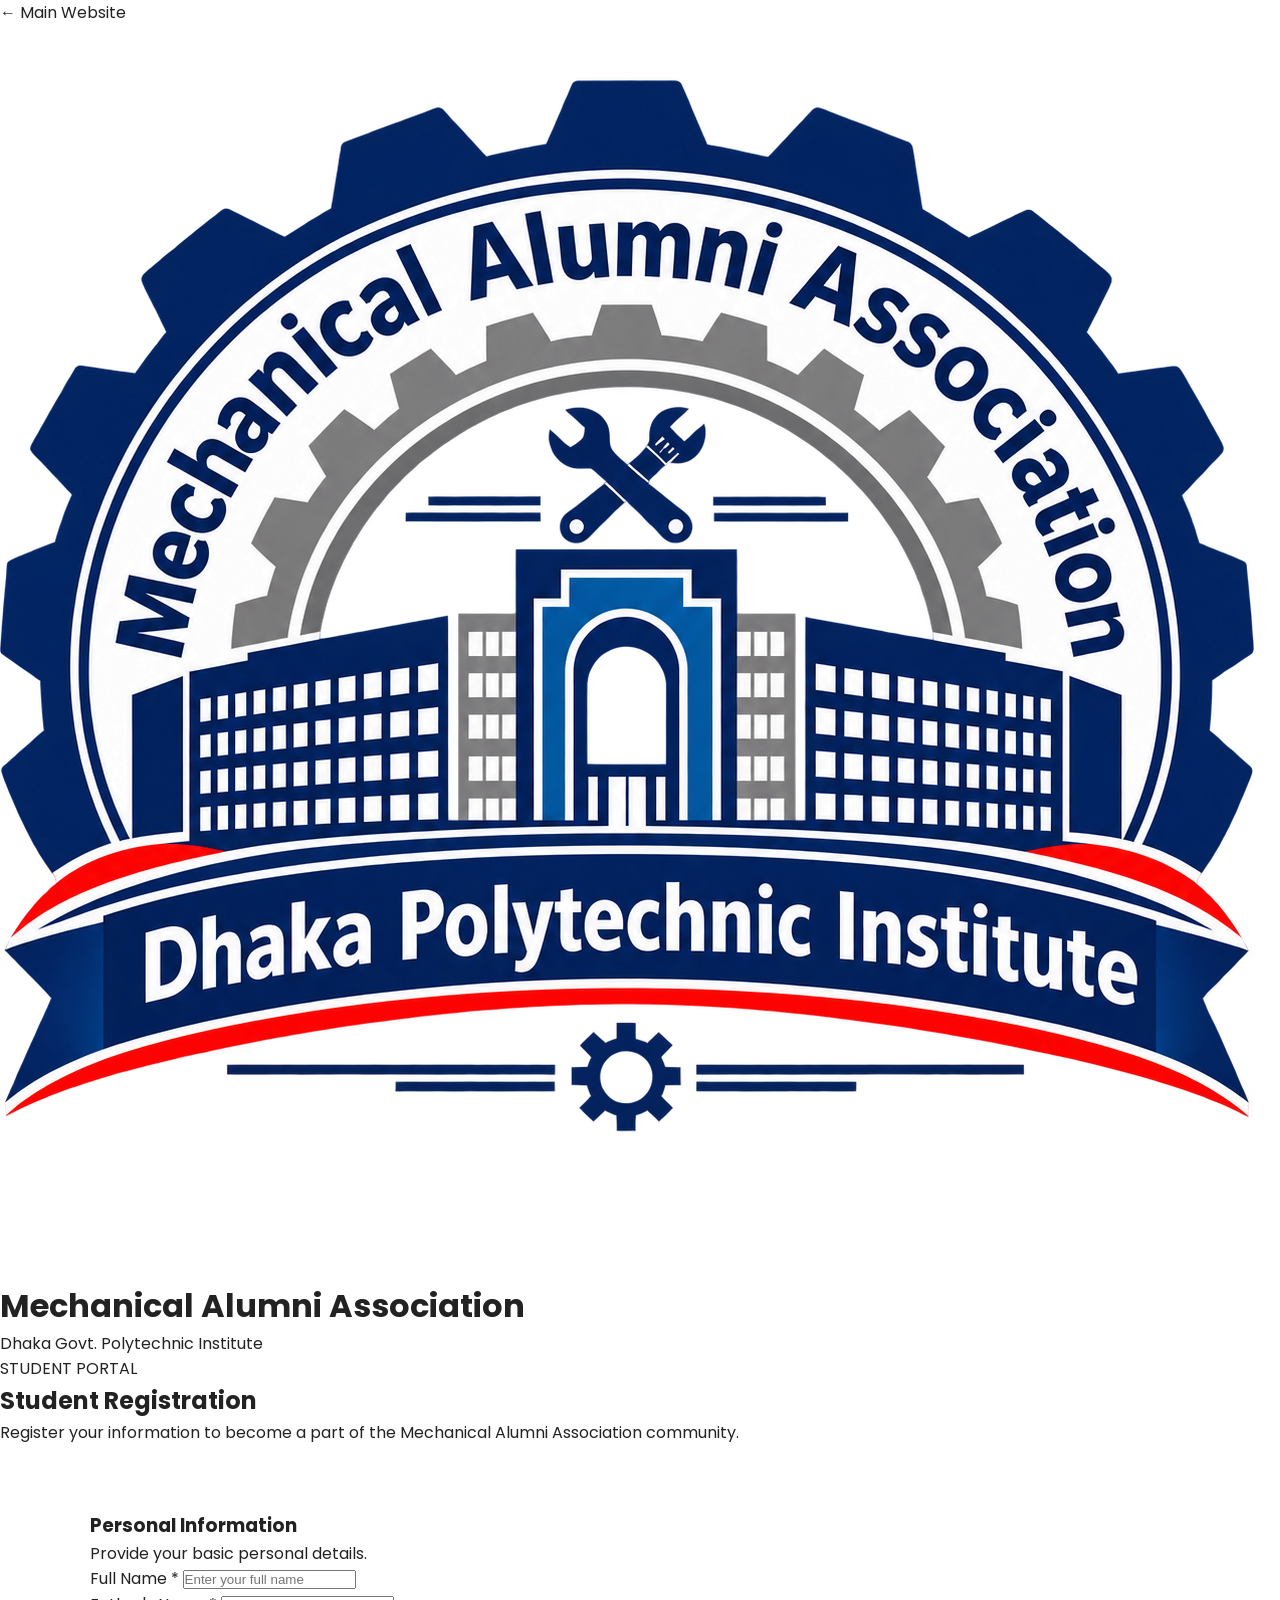
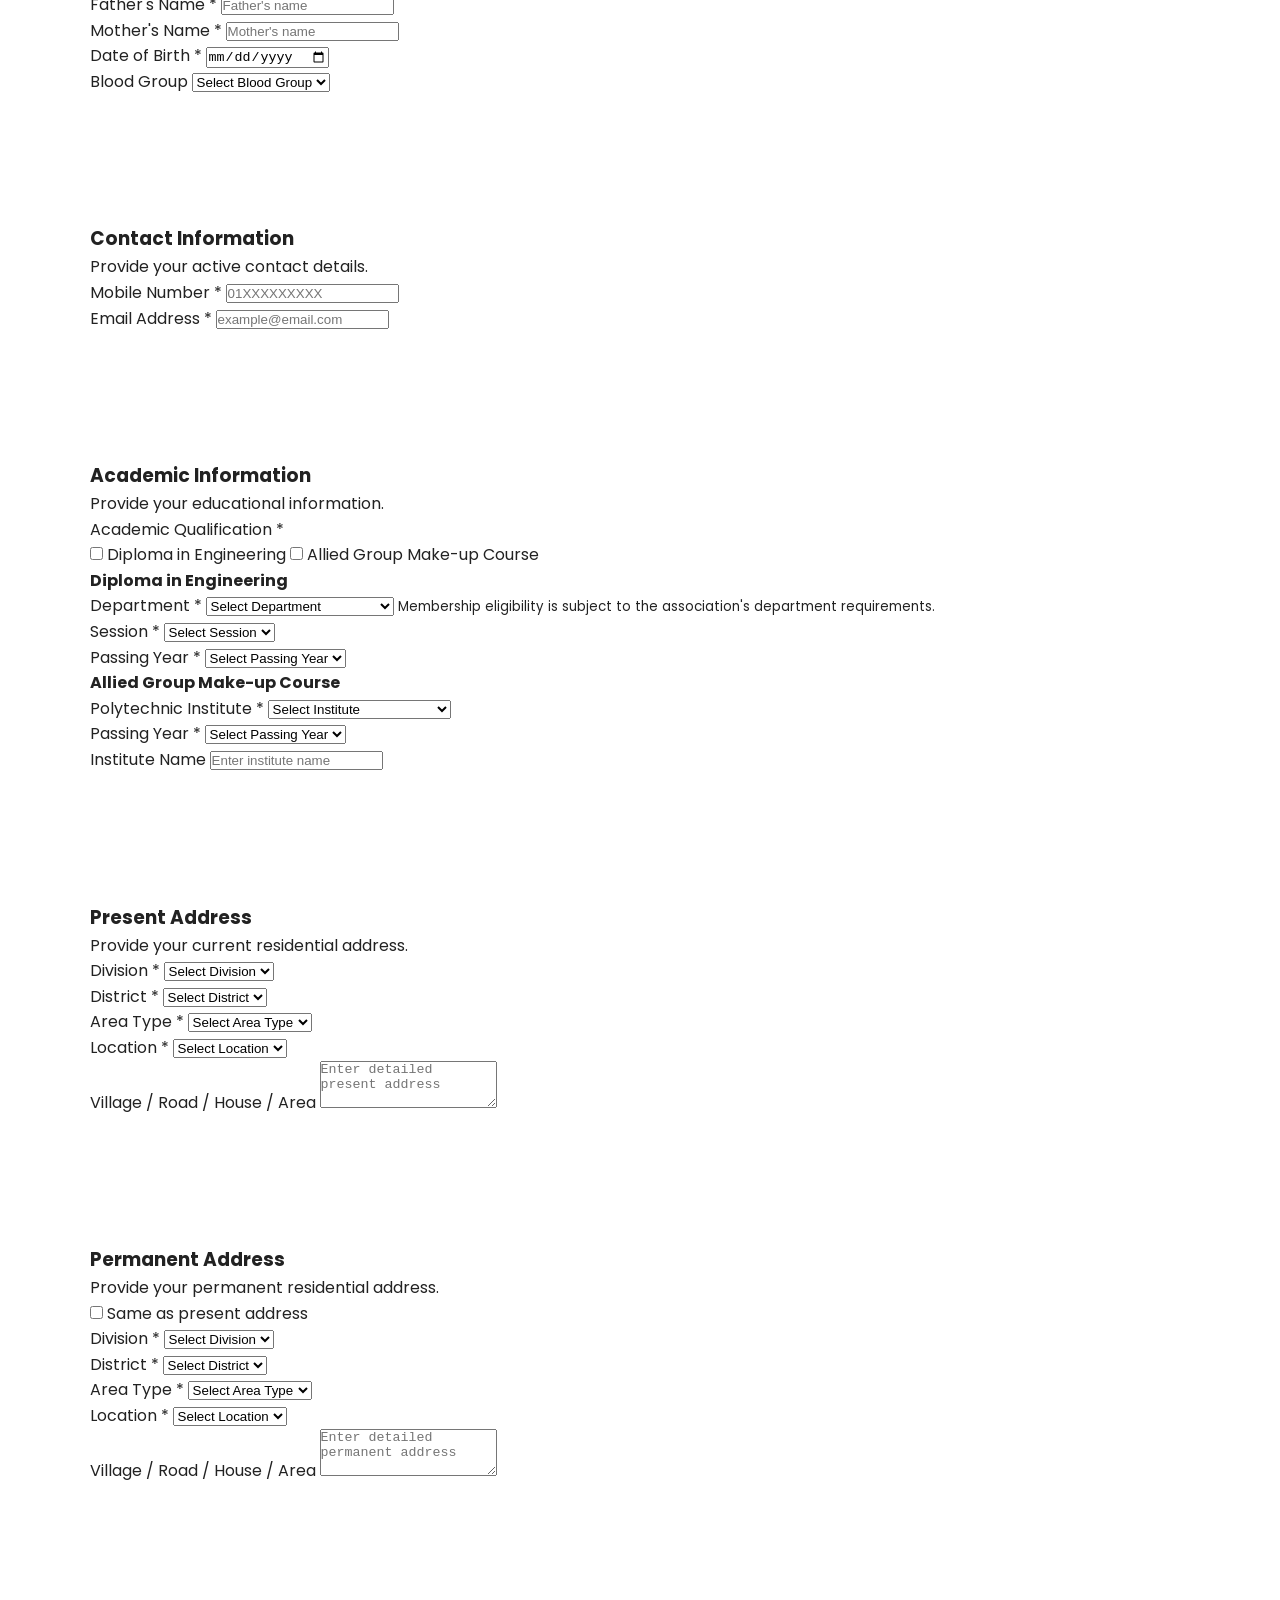
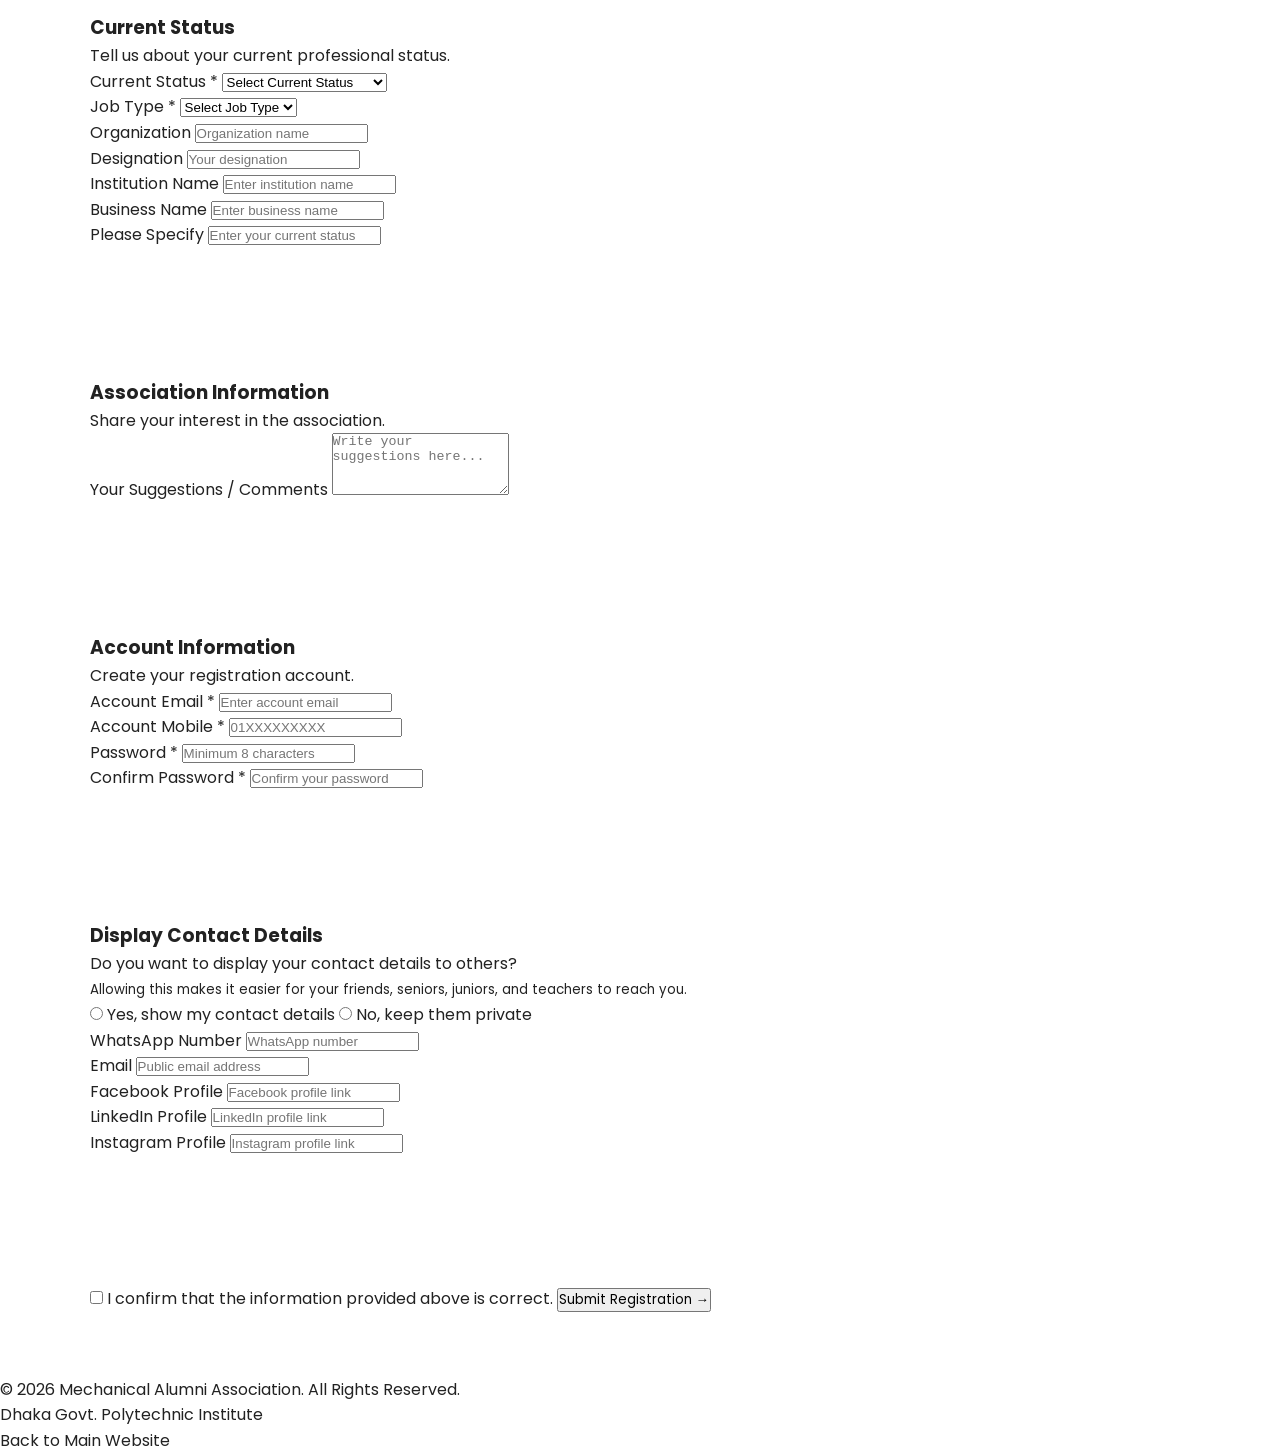
==== register/student/index.html @ 1ed4b129 "Add student registration HTML page This HTML file contains the structure for the student registratio" ====
<!DOCTYPE html>
<html lang="en">
<head>
    <meta charset="UTF-8">
    <meta name="viewport" content="width=device-width, initial-scale=1.0">
    <meta name="theme-color" content="#062e24">

    <title>Student Registration | Mechanical Alumni Association</title>

    <meta name="description" content="Student Registration - Mechanical Alumni Association, Dhaka Govt. Polytechnic Institute">

    <!-- Main Website CSS -->
    <link rel="stylesheet" href="../../style.css">

    <!-- Student Registration CSS -->
    <link rel="stylesheet" href="style.css">
</head>

<body>

<!-- HEADER -->
<header class="registration-header">

    <a href="../../index.html" class="header-back">
        ← Main Website
    </a>

    <div class="registration-brand">

        <img src="../../assets/alumni.png"
             alt="Mechanical Alumni Association Logo">

        <div>
            <h1>Mechanical Alumni Association</h1>
            <p>Dhaka Govt. Polytechnic Institute</p>
        </div>

    </div>

</header>


<!-- MAIN CONTENT -->
<main class="registration-container">

    <!-- PAGE TITLE -->
    <div class="registration-title">

        <span class="page-label">STUDENT PORTAL</span>

        <h2>Student Registration</h2>

        <p>
            Register your information to become a part of
            the Mechanical Alumni Association community.
        </p>

    </div>


    <!-- REGISTRATION FORM -->
    <form id="studentRegistrationForm">


        <!-- PERSONAL INFORMATION -->
        <section class="form-section">

            <div class="section-heading">
                <h3>Personal Information</h3>
                <p>Provide your basic personal details.</p>
            </div>

            <div class="form-grid">

                <div class="form-group full-width">
                    <label for="fullName">Full Name *</label>
                    <input type="text"
                           id="fullName"
                           name="fullName"
                           placeholder="Enter your full name"
                           required>
                </div>


                <div class="form-group">
                    <label for="fatherName">Father's Name *</label>
                    <input type="text"
                           id="fatherName"
                           name="fatherName"
                           placeholder="Father's name"
                           required>
                </div>


                <div class="form-group">
                    <label for="motherName">Mother's Name *</label>
                    <input type="text"
                           id="motherName"
                           name="motherName"
                           placeholder="Mother's name"
                           required>
                </div>


                <div class="form-group">
                    <label for="dateOfBirth">Date of Birth *</label>
                    <input type="date"
                           id="dateOfBirth"
                           name="dateOfBirth"
                           required>
                </div>


                <div class="form-group">
                    <label for="bloodGroup">Blood Group</label>
                    <select id="bloodGroup" name="bloodGroup">
                        <option value="">Select Blood Group</option>
                        <option>A+</option>
                        <option>A-</option>
                        <option>B+</option>
                        <option>B-</option>
                        <option>AB+</option>
                        <option>AB-</option>
                        <option>O+</option>
                        <option>O-</option>
                        <option>Unknown</option>
                    </select>
                </div>

            </div>

        </section>


        <!-- CONTACT INFORMATION -->
        <section class="form-section">

            <div class="section-heading">
                <h3>Contact Information</h3>
                <p>Provide your active contact details.</p>
            </div>

            <div class="form-grid">

                <div class="form-group">
                    <label for="mobile">Mobile Number *</label>
                    <input type="tel"
                           id="mobile"
                           name="mobile"
                           placeholder="01XXXXXXXXX"
                           required>
                </div>


                <div class="form-group">
                    <label for="email">Email Address *</label>
                    <input type="email"
                           id="email"
                           name="email"
                           placeholder="example@email.com"
                           required>
                </div>

            </div>

        </section>


        <!-- ACADEMIC INFORMATION -->
        <section class="form-section">

            <div class="section-heading">
                <h3>Academic Information</h3>
                <p>Provide your educational information.</p>
            </div>

            <div class="form-grid">

                <div class="form-group full-width">
                    <label>Academic Qualification *</label>

                    <div class="checkbox-group">

                        <label class="checkbox-item">
                            <input type="checkbox"
                                   name="qualification"
                                   value="Diploma in Engineering">
                            Diploma in Engineering
                        </label>

                        <label class="checkbox-item">
                            <input type="checkbox"
                                   name="qualification"
                                   value="Allied Group Make-up Course">
                            Allied Group Make-up Course
                        </label>

                    </div>
                </div>


                <!-- DIPLOMA INFORMATION -->
                <div id="diplomaFields" class="conditional-fields full-width">

                    <h4>Diploma in Engineering</h4>

                    <div class="form-grid">

                        <div class="form-group">
                            <label for="department">Department *</label>

                            <select id="department" name="department">
                                <option value="">Select Department</option>
                                <option value="70 - Mechanical Technology">
                                    70 - Mechanical Technology
                                </option>
                                <option value="Other">
                                    Other Department
                                </option>
                            </select>

                            <small>
                                Membership eligibility is subject to the
                                association's department requirements.
                            </small>
                        </div>


                        <div class="form-group">
                            <label for="session">Session *</label>

                            <select id="session" name="session">
                                <option value="">Select Session</option>
                            </select>
                        </div>


                        <div class="form-group">
                            <label for="passingYear">Passing Year *</label>

                            <select id="passingYear" name="passingYear">
                                <option value="">Select Passing Year</option>
                            </select>
                        </div>

                    </div>

                    <p id="eligibilityMessage"
                       class="eligibility-message"
                       aria-live="polite">
                    </p>

                </div>


                <!-- MAKE-UP COURSE INFORMATION -->
                <div id="makeupFields" class="conditional-fields full-width">

                    <h4>Allied Group Make-up Course</h4>

                    <div class="form-grid">

                        <div class="form-group">
                            <label for="makeupInstitute">
                                Polytechnic Institute *
                            </label>

                            <select id="makeupInstitute"
                                    name="makeupInstitute">

                                <option value="">Select Institute</option>
                                <option value="Dhaka Polytechnic Institute">
                                    Dhaka Polytechnic Institute
                                </option>
                                <option value="Other">Others</option>

                            </select>
                        </div>


                        <div class="form-group">
                            <label for="makeupPassingYear">
                                Passing Year *
                            </label>

                            <select id="makeupPassingYear"
                                    name="makeupPassingYear">

                                <option value="">Select Passing Year</option>

                            </select>
                        </div>

                    </div>

                    <div class="form-group full-width"
                         id="otherInstituteGroup">

                        <label for="otherInstitute">
                            Institute Name
                        </label>

                        <input type="text"
                               id="otherInstitute"
                               name="otherInstitute"
                               placeholder="Enter institute name">

                    </div>

                </div>

            </div>

        </section>


        <!-- PRESENT ADDRESS -->
        <section class="form-section">

            <div class="section-heading">
                <h3>Present Address</h3>
                <p>Provide your current residential address.</p>
            </div>

            <div class="form-grid">

                <div class="form-group">
                    <label for="division">Division *</label>

                    <select id="division" name="division" required>
                        <option value="">Select Division</option>
                    </select>
                </div>


                <div class="form-group">
                    <label for="district">District *</label>

                    <select id="district" name="district" required>
                        <option value="">Select District</option>
                    </select>
                </div>


                <div class="form-group">
                    <label for="areaType">Area Type *</label>

                    <select id="areaType" name="areaType" required>
                        <option value="">Select Area Type</option>
                        <option value="City Corporation">City Corporation</option>
                        <option value="Upazila">Upazila</option>
                        <option value="Municipality">Municipality</option>
                    </select>
                </div>


                <div class="form-group">
                    <label for="location">Location *</label>

                    <select id="location" name="location" required>
                        <option value="">Select Location</option>
                    </select>
                </div>


                <div class="form-group full-width">
                    <label for="presentAddress">
                        Village / Road / House / Area
                    </label>

                    <textarea id="presentAddress"
                              name="presentAddress"
                              rows="3"
                              placeholder="Enter detailed present address"></textarea>
                </div>

            </div>

        </section>


        <!-- PERMANENT ADDRESS -->
        <section class="form-section">

            <div class="section-heading">
                <h3>Permanent Address</h3>
                <p>Provide your permanent residential address.</p>
            </div>

            <label class="checkbox-item same-address">
                <input type="checkbox" id="sameAddress">
                Same as present address
            </label>

            <div class="form-grid">

                <div class="form-group">
                    <label for="permanentDivision">Division *</label>

                    <select id="permanentDivision"
                            name="permanentDivision"
                            required>
                        <option value="">Select Division</option>
                    </select>
                </div>


                <div class="form-group">
                    <label for="permanentDistrict">District *</label>

                    <select id="permanentDistrict"
                            name="permanentDistrict"
                            required>
                        <option value="">Select District</option>
                    </select>
                </div>


                <div class="form-group">
                    <label for="permanentAreaType">Area Type *</label>

                    <select id="permanentAreaType"
                            name="permanentAreaType"
                            required>
                        <option value="">Select Area Type</option>
                        <option value="City Corporation">City Corporation</option>
                        <option value="Upazila">Upazila</option>
                        <option value="Municipality">Municipality</option>
                    </select>
                </div>


                <div class="form-group">
                    <label for="permanentLocation">Location *</label>

                    <select id="permanentLocation"
                            name="permanentLocation"
                            required>
                        <option value="">Select Location</option>
                    </select>
                </div>


                <div class="form-group full-width">
                    <label for="permanentAddress">
                        Village / Road / House / Area
                    </label>

                    <textarea id="permanentAddress"
                              name="permanentAddress"
                              rows="3"
                              placeholder="Enter detailed permanent address"></textarea>
                </div>

            </div>

        </section>


        <!-- CURRENT STATUS -->
        <section class="form-section">

            <div class="section-heading">
                <h3>Current Status</h3>
                <p>Tell us about your current professional status.</p>
            </div>

            <div class="form-grid">

                <div class="form-group full-width">
                    <label for="currentStatus">Current Status *</label>

                    <select id="currentStatus"
                            name="currentStatus"
                            required>

                        <option value="">Select Current Status</option>
                        <option value="Higher Studies">Higher Studies</option>
                        <option value="Job Holder">Job Holder</option>
                        <option value="Entrepreneur / Business">
                            Entrepreneur / Business
                        </option>
                        <option value="Others">Others</option>

                    </select>
                </div>


                <div id="jobFields" class="conditional-fields full-width">

                    <div class="form-grid">

                        <div class="form-group">
                            <label for="jobType">Job Type *</label>

                            <select id="jobType" name="jobType">
                                <option value="">Select Job Type</option>
                                <option value="Government">Government</option>
                                <option value="Private">Private</option>
                            </select>
                        </div>

                        <div class="form-group">
                            <label for="organization">Organization</label>

                            <input type="text"
                                   id="organization"
                                   name="organization"
                                   placeholder="Organization name">
                        </div>

                        <div class="form-group">
                            <label for="designation">Designation</label>

                            <input type="text"
                                   id="designation"
                                   name="designation"
                                   placeholder="Your designation">
                        </div>

                    </div>

                </div>


                <div id="higherStudyFields"
                     class="conditional-fields full-width">

                    <div class="form-group">
                        <label for="studyInstitution">
                            Institution Name
                        </label>

                        <input type="text"
                               id="studyInstitution"
                               name="studyInstitution"
                               placeholder="Enter institution name">
                    </div>

                </div>


                <div id="businessFields"
                     class="conditional-fields full-width">

                    <div class="form-group">
                        <label for="businessName">Business Name</label>

                        <input type="text"
                               id="businessName"
                               name="businessName"
                               placeholder="Enter business name">
                    </div>

                </div>


                <div id="otherStatusFields"
                     class="conditional-fields full-width">

                    <div class="form-group">
                        <label for="otherStatus">Please Specify</label>

                        <input type="text"
                               id="otherStatus"
                               name="otherStatus"
                               placeholder="Enter your current status">
                    </div>

                </div>

            </div>

        </section>


        <!-- ASSOCIATION INFORMATION -->
        <section class="form-section">

            <div class="section-heading">
                <h3>Association Information</h3>
                <p>Share your interest in the association.</p>
            </div>

            <div class="form-group">
                <label for="suggestion">
                    Your Suggestions / Comments
                </label>

                <textarea id="suggestion"
                          name="suggestion"
                          rows="4"
                          placeholder="Write your suggestions here..."></textarea>
            </div>

        </section>


        <!-- ACCOUNT INFORMATION -->
        <section class="form-section">

            <div class="section-heading">
                <h3>Account Information</h3>
                <p>Create your registration account.</p>
            </div>

            <div class="form-grid">

                <div class="form-group">
                    <label for="accountEmail">Account Email *</label>

                    <input type="email"
                           id="accountEmail"
                           name="accountEmail"
                           placeholder="Enter account email"
                           required>
                </div>


                <div class="form-group">
                    <label for="accountMobile">Account Mobile *</label>

                    <input type="tel"
                           id="accountMobile"
                           name="accountMobile"
                           placeholder="01XXXXXXXXX"
                           required>
                </div>


                <div class="form-group">
                    <label for="password">Password *</label>

                    <input type="password"
                           id="password"
                           name="password"
                           minlength="8"
                           placeholder="Minimum 8 characters"
                           required>
                </div>


                <div class="form-group">
                    <label for="confirmPassword">
                        Confirm Password *
                    </label>

                    <input type="password"
                           id="confirmPassword"
                           name="confirmPassword"
                           minlength="8"
                           placeholder="Confirm your password"
                           required>
                </div>

            </div>

        </section>


        <!-- DISPLAY CONTACT DETAILS -->
        <section class="form-section contact-visibility-section">

            <div class="section-heading">
                <h3>Display Contact Details</h3>

                <p>
                    Do you want to display your contact details to others?
                </p>

                <small>
                    Allowing this makes it easier for your friends,
                    seniors, juniors, and teachers to reach you.
                </small>
            </div>


            <div class="radio-group">

                <label class="radio-item">
                    <input type="radio"
                           name="displayContact"
                           value="Yes"
                           required>

                    Yes, show my contact details
                </label>


                <label class="radio-item">
                    <input type="radio"
                           name="displayContact"
                           value="No">

                    No, keep them private
                </label>

            </div>


            <!-- PUBLIC CONTACT FIELDS -->
            <div id="publicContactFields"
                 class="conditional-fields">

                <div class="form-grid">

                    <div class="form-group">
                        <label for="whatsapp">WhatsApp Number</label>

                        <input type="tel"
                               id="whatsapp"
                               name="whatsapp"
                               placeholder="WhatsApp number">
                    </div>


                    <div class="form-group">
                        <label for="publicEmail">Email</label>

                        <input type="email"
                               id="publicEmail"
                               name="publicEmail"
                               placeholder="Public email address">
                    </div>


                    <div class="form-group">
                        <label for="facebook">Facebook Profile</label>

                        <input type="url"
                               id="facebook"
                               name="facebook"
                               placeholder="Facebook profile link">
                    </div>


                    <div class="form-group">
                        <label for="linkedin">LinkedIn Profile</label>

                        <input type="url"
                               id="linkedin"
                               name="linkedin"
                               placeholder="LinkedIn profile link">
                    </div>


                    <div class="form-group">
                        <label for="instagram">Instagram Profile</label>

                        <input type="url"
                               id="instagram"
                               name="instagram"
                               placeholder="Instagram profile link">
                    </div>

                </div>

            </div>

        </section>


        <!-- TERMS AND SUBMIT -->
        <section class="form-submit-section">

            <label class="checkbox-item terms-checkbox">
                <input type="checkbox"
                       id="agreeTerms"
                       name="agreeTerms"
                       required>

                I confirm that the information provided above
                is correct.
            </label>


            <button type="submit" id="submitRegistration">
                Submit Registration →
            </button>

            <p id="formMessage" aria-live="polite"></p>

        </section>

    </form>

</main>


<!-- FOOTER -->
<footer class="registration-footer">

    <p>
        © 2026 Mechanical Alumni Association.
        All Rights Reserved.
    </p>

    <p>Dhaka Govt. Polytechnic Institute</p>

    <a href="../../index.html">Back to Main Website</a>

</footer>


<!-- STUDENT JAVASCRIPT -->
<script src="script.js"></script>

</body>
</html>
---- style.css ----
@import url('https://fonts.googleapis.com/css2?family=Poppins:wght@400;500;600;700;800&family=Hind+Siliguri:wght@400;500;600;700&display=swap');

/* =========================================
   MECHANICAL ALUMNI ASSOCIATION
   DHAKA GOVT. POLYTECHNIC INSTITUTE
   GREEN & GOLD PROFESSIONAL DESIGN
========================================= */

:root {
  --green: #103e35;
  --green-dark: #092c26;
  --green-light: #176052;
  --gold: #c9a646;
  --gold-light: #e5cf82;
  --white: #ffffff;
  --light: #f5f7f6;
  --gray: #666666;
  --dark: #222222;
  --shadow: 0 5px 20px rgba(0,0,0,.10);
}

* {
  margin: 0;
  padding: 0;
  box-sizing: border-box;
}

html {
  scroll-behavior: smooth;
  scroll-padding-top: 190px;
}

body {
  font-family: 'Poppins', 'Hind Siliguri', sans-serif;
  color: var(--dark);
  background: var(--white);
  line-height: 1.6;
  overflow-x: hidden;
}

body.modal-open {
  overflow: hidden;
}

a {
  text-decoration: none;
  color: inherit;
}

img {
  max-width: 100%;
  display: block;
}

button {
  font-family: inherit;
  cursor: pointer;
}

/* =========================================
   HEADER
========================================= */

.site-header {
  position: relative;
  width: 100%;
  z-index: 1000;
  background: var(--white);
  box-shadow: 0 3px 15px rgba(0,0,0,.12);
}

.header {
  width: 100%;
  min-height: 115px;
  padding: 10px 3%;
  display: grid;
  grid-template-columns: 95px minmax(0,1fr) 95px;
  align-items: center;
  gap: 12px;
  background: var(--white);
  border-bottom: 4px solid var(--gold);
}

.header-logo {
  width: 90px;
  height: 90px;
  aspect-ratio: 1 / 1;
  display: flex;
  justify-content: center;
  align-items: center;
  margin: auto;
  padding: 4px;
  border-radius: 50%;
  overflow: hidden;
  flex-shrink: 0;
  background: var(--white);
  border: 2px solid var(--gold);
}

.header-logo img {
  width: 100%;
  height: 100%;
  object-fit: contain;
  border-radius: 50%;
}

.header-title {
  text-align: center;
  min-width: 0;
  padding: 0 5px;
}

.header-title h1 {
  color: var(--green);
  font-size: clamp(20px, 3vw, 32px);
  font-weight: 800;
  line-height: 1.25;
}

.header-title p {
  color: #555;
  font-size: 15px;
  font-weight: 600;
  margin-top: 5px;
}

.header-title span {
  display: block;
  color: var(--gold);
  font-size: 13px;
  font-weight: 700;
  margin-top: 6px;
}

/* =========================================
   NAVIGATION
========================================= */

.navbar {
  width: 100%;
  min-height: 50px;
  background: var(--green);
  display: flex;
  align-items: center;
  justify-content: center;
  padding: 0 2%;
  position: relative;
}

.nav-menu {
  display: flex;
  align-items: center;
  justify-content: center;
  gap: 3px;
  list-style: none;
}

.nav-menu li {
  position: relative;
}

.nav-menu li a,
.nav-menu li button {
  display: block;
  padding: 15px 10px;
  color: var(--white);
  background: transparent;
  border: none;
  font-size: 12px;
  font-weight: 500;
  white-space: nowrap;
  transition: .3s;
}

.nav-menu li a:hover,
.nav-menu li button:hover {
  color: var(--gold-light);
  background: rgba(255,255,255,.08);
}

.menu-toggle {
  display: none;
  background: transparent;
  color: var(--white);
  border: none;
  font-size: 28px;
  padding: 5px 10px;
  line-height: 1;
}

/* =========================================
   DROPDOWN
========================================= */

.has-dropdown {
  position: relative;
}

.has-dropdown > a span {
  font-size: 11px;
  margin-left: 4px;
  display: inline-block;
  transition: .3s;
}

.dropdown-menu {
  display: none;
  position: absolute;
  top: 100%;
  left: 0;
  min-width: 220px;
  list-style: none;
  background: var(--green-dark);
  padding: 7px 0;
  border-top: 3px solid var(--gold);
  box-shadow: 0 8px 20px rgba(0,0,0,.2);
  z-index: 1500;
}

.dropdown-menu li {
  width: 100%;
}

.nav-menu .dropdown-menu li a {
  display: block;
  padding: 11px 17px;
  font-size: 12px;
  color: var(--white);
  border-bottom: 1px solid rgba(255,255,255,.07);
}

.nav-menu .dropdown-menu li a:hover {
  background: var(--green-light);
  color: var(--gold-light);
  padding-left: 23px;
}

@media (min-width: 951px) {
  .has-dropdown:hover > .dropdown-menu,
  .has-dropdown:focus-within > .dropdown-menu {
    display: block;
  }
}

/* =========================================
   HERO BANNER
========================================= */

.hero {
  width: 100%;
  min-height: 380px;
  background-image:
    linear-gradient(
      90deg,
      rgba(3,48,37,.90) 0%,
      rgba(3,48,37,.68) 48%,
      rgba(3,48,37,.12) 100%
    ),
    url("./assets/baner.jpg");

  background-size: cover;
  background-position: center;
  background-repeat: no-repeat;

  display: flex;
  align-items: center;
  justify-content: flex-start;
  padding: 35px 5%;
  color: var(--white);
}

.hero-content {
  width: 100%;
  max-width: 760px;
}

.hero-label {
  font-size: 22px;
  font-weight: 500;
  margin-bottom: 8px;
}

.hero-content h2 {
  color: var(--gold-light);
  font-size: clamp(28px,4vw,44px);
  font-weight: 800;
  line-height: 1.2;
  margin-bottom: 10px;
}

.hero-content h3 {
  color: var(--white);
  font-size: 19px;
  font-weight: 500;
  margin-bottom: 10px;
}

.hero-message {
  color: var(--white);
  font-size: 15px;
  max-width: 650px;
  margin-bottom: 18px;
}

.hero-buttons {
  display: flex;
  align-items: center;
  flex-wrap: wrap;
  gap: 10px;
}

.hero-btn {
  display: inline-block;
  padding: 10px 21px;
  background: transparent;
  color: var(--white);
  border: 2px solid var(--gold);
  border-radius: 30px;
  font-size: 14px;
  font-weight: 700;
  transition: .3s;
}

.hero-btn:hover {
  background: var(--gold);
  color: var(--green);
}

.secondary-btn {
  border-color: var(--white);
}

.secondary-btn:hover {
  background: var(--white);
  color: var(--green);
}

/* =========================================
   COMMON SECTIONS
========================================= */

section:not(.hero) {
  padding: 65px 7%;
}

.section-title {
  text-align: center;
  margin-bottom: 35px;
}

.section-title h2 {
  color: var(--green);
  font-size: 32px;
  font-weight: 800;
  margin-bottom: 10px;
}

.section-title h2::after {
  content: "";
  display: block;
  width: 100px;
  height: 4px;
  background: var(--gold);
  margin: 16px auto 0;
  border-radius: 5px;
}

.section-title p {
  color: var(--gray);
  font-size: 15px;
}

/* =========================================
   ABOUT
========================================= */

.about-section {
  background: var(--white);
}

.about-content {
  display: grid;
  grid-template-columns: 1fr 1fr;
  gap: 35px;
  align-items: center;
}

.about-image img {
  width: 100%;
  height: 300px;
  object-fit: cover;
  border-radius: 8px;
  box-shadow: var(--shadow);
}

.about-text h3 {
  color: var(--green);
  font-size: 22px;
  margin-bottom: 15px;
}

.about-text p {
  color: var(--gray);
  font-size: 14px;
  line-height: 1.9;
  margin-bottom: 15px;
}

.read-more {
  display: inline-block;
  color: var(--green);
  font-size: 14px;
  font-weight: 700;
  border-bottom: 2px solid var(--gold);
  margin-top: 8px;
}

/* =========================================
   NOTICE BOARD
========================================= */

.notice-section {
  background: var(--light);
}

.notice-box {
  max-width: 900px;
  margin: auto;
  padding: 25px;
  text-align: center;
  background: var(--white);
  border-left: 5px solid var(--gold);
  border-radius: 6px;
  box-shadow: var(--shadow);
}

.notice-box p {
  color: var(--gray);
  font-size: 14px;
}

/* =========================================
   EVENTS
========================================= */

.events-section {
  background: var(--white);
}

.event-box {
  max-width: 900px;
  margin: auto;
  padding: 30px;
  text-align: center;
  background: var(--light);
  border-radius: 8px;
}

.event-box p {
  color: var(--gray);
  font-size: 14px;
  margin-bottom: 15px;
}

.event-box a {
  color: var(--green);
  font-size: 14px;
  font-weight: 700;
}

/* =========================================
   GALLERY
========================================= */

.gallery-section {
  background: var(--light);
}

.gallery-grid {
  display: grid;
  grid-template-columns: repeat(3,minmax(0,1fr));
  gap: 18px;
}

.gallery-grid:empty {
  display: none;
}

.gallery-grid img {
  width: 100%;
  height: 200px;
  object-fit: cover;
  border-radius: 8px;
  transition: .3s;
}

.gallery-grid img:hover {
  transform: translateY(-4px);
}

.gallery-link {
  text-align: center;
  margin-top: 25px;
}

.gallery-link a {
  color: var(--green);
  font-size: 14px;
  font-weight: 700;
}

/* =========================================
   MEMBERSHIP
========================================= */

.membership-section {
  text-align: center;
  background: var(--green);
  color: var(--white);
}

.membership-section .section-title h2 {
  color: var(--white);
}

.membership-section .section-title p {
  color: #e0e9e5;
}

.membership-btn {
  display: inline-block;
  margin: 7px;
  padding: 13px 24px;
  border: 1px solid var(--gold);
  border-radius: 6px;
  color: var(--white);
  font-size: 14px;
  font-weight: 600;
  transition: .3s;
}

.membership-btn:hover {
  background: var(--gold);
  color: var(--green);
}

/* =========================================
   CONTACT
========================================= */

.contact-section {
  text-align: center;
  background: var(--white);
}

.contact-section p {
  color: var(--gray);
  font-size: 14px;
  margin-bottom: 15px;
}

.contact-section a {
  color: var(--green);
  font-size: 14px;
  font-weight: 700;
}

/* =========================================
   FOOTER
========================================= */

.footer {
  background: var(--green-dark);
  color: var(--white);
  padding: 50px 6% 0;
  border-top: 4px solid var(--gold);
}

.footer-container {
  max-width: 1200px;
  margin: auto;
  display: grid;
  grid-template-columns: 1.5fr 1fr 1fr 1.3fr;
  gap: 35px;
  padding-bottom: 35px;
}

.footer-column h3 {
  color: var(--gold-light);
  font-size: 21px;
  margin-bottom: 16px;
}

.footer-column h4 {
  color: var(--gold-light);
  font-size: 16px;
  margin-bottom: 17px;
}

.footer-column p {
  color: #d4e0db;
  font-size: 13px;
  line-height: 1.8;
  margin-bottom: 9px;
}

.footer-column ul {
  list-style: none;
}

.footer-column ul li {
  margin-bottom: 10px;
}

.footer-column ul li a,
.footer-column > a {
  color: #d4e0db;
  font-size: 13px;
  transition: .3s;
}

.footer-column ul li a:hover,
.footer-column > a:hover {
  color: var(--gold-light);
  padding-left: 4px;
}

.footer-bottom {
  max-width: 1200px;
  margin: auto;
  padding: 18px 0;
  border-top: 1px solid rgba(255,255,255,.18);
  display: flex;
  justify-content: space-between;
  align-items: center;
  flex-wrap: wrap;
  gap: 10px;
}

.footer-bottom p {
  color: #bdcbc5;
  font-size: 12px;
}

.footer-bottom a:hover {
  color: var(--gold-light);
}

/* =========================================
   REGISTER & LOGIN POPUPS
========================================= */

.register-modal,
.login-modal {
  position: fixed;
  inset: 0;
  z-index: 2000;
  display: none;
  align-items: center;
  justify-content: center;
  padding: 20px;
}

.register-modal.active,
.login-modal.active {
  display: flex;
}

.register-modal-overlay,
.login-modal-overlay {
  position: absolute;
  inset: 0;
  background: rgba(0,0,0,.68);
  backdrop-filter: blur(5px);
}

.register-modal-content,
.login-modal-content {
  position: relative;
  z-index: 1;
  width: 100%;
  max-width: 440px;
  max-height: 90vh;
  overflow-y: auto;
  padding: 35px 28px 25px;
  background: var(--white);
  border-radius: 14px;
  text-align: center;
  box-shadow: 0 15px 50px rgba(0,0,0,.25);
  animation: popupShow .25s ease;
}

@keyframes popupShow {
  from {
    opacity: 0;
    transform: translateY(20px) scale(.96);
  }
  to {
    opacity: 1;
    transform: translateY(0) scale(1);
  }
}

.register-close,
.login-close {
  position: absolute;
  top: 10px;
  right: 14px;
  width: 35px;
  height: 35px;
  border: none;
  border-radius: 50%;
  background: var(--light);
  color: var(--green);
  font-size: 27px;
  line-height: 1;
}

.register-modal-icon,
.login-modal-icon {
  font-size: 42px;
  margin-bottom: 10px;
}

.register-modal-content h2,
.login-modal-content h2 {
  color: var(--green);
  font-size: 21px;
  margin-bottom: 7px;
}

.register-modal-content > p,
.login-modal-content > p {
  color: var(--gray);
  font-size: 13px;
  margin-bottom: 22px;
}

.register-options,
.login-options {
  display: flex;
  flex-direction: column;
  gap: 12px;
}

.register-option,
.login-option {
  display: flex;
  align-items: center;
  gap: 13px;
  padding: 15px;
  border: 1px solid #e5eae7;
  border-radius: 9px;
  text-align: left;
  transition: .25s;
}

.register-option:hover,
.login-option:hover {
  border-color: var(--gold);
  background: #faf8f0;
  transform: translateX(4px);
}

.option-icon {
  width: 43px;
  height: 43px;
  display: flex;
  align-items: center;
  justify-content: center;
  flex-shrink: 0;
  border-radius: 9px;
  background: #edf4f1;
  font-size: 23px;
}

.option-text {
  flex: 1;
  display: flex;
  flex-direction: column;
}

.option-text strong {
  color: var(--green);
  font-size: 14px;
}

.option-text small {
  color: var(--gray);
  font-size: 11px;
}

.option-arrow {
  color: var(--gold);
  font-size: 23px;
  font-weight: 700;
}

.admin-option .option-icon {
  background: #f8f0df;
}

.register-modal-footer,
.login-modal-footer {
  margin: 22px 0 0 !important;
  padding-top: 15px;
  border-top: 1px solid #eee;
  color: #999 !important;
  font-size: 11px !important;
}

/* =========================================
   TABLET RESPONSIVE
========================================= */

@media (max-width: 950px) {

  .header {
    min-height: 105px;
    grid-template-columns: 75px minmax(0,1fr) 75px;
  }

  .header-logo {
    width: 70px;
    height: 70px;
  }

  .header-title h1 {
    font-size: 23px;
  }

  .header-title p {
    font-size: 12px;
  }

  .header-title span {
    font-size: 10px;
  }

  .navbar {
    min-height: 55px;
  }

  .menu-toggle {
    display: block;
    margin-left: auto;
  }

  .nav-menu {
    display: none;
    position: absolute;
    top: 100%;
    right: 0;
    width: 100%;
    max-height: 75vh;
    overflow-y: auto;
    background: var(--green);
    flex-direction: column;
    align-items: stretch;
    gap: 0;
    box-shadow: 0 5px 12px rgba(0,0,0,.15);
  }

  .nav-menu.active {
    display: flex;
  }

  .nav-menu li {
    width: 100%;
  }

  .nav-menu li a,
  .nav-menu li button {
    width: 100%;
    text-align: left;
    padding: 13px 22px;
    font-size: 13px;
    border-bottom: 1px solid rgba(255,255,255,.08);
  }

  .nav-menu .has-dropdown > a {
    display: flex;
    justify-content: space-between;
    align-items: center;
  }

  .nav-menu .dropdown-menu {
    display: none;
    position: static;
    width: 100%;
    min-width: 100%;
    background: var(--green-dark);
    box-shadow: none;
    border-top: 1px solid rgba(255,255,255,.15);
    padding: 0;
  }

  .nav-menu .has-dropdown.open > .dropdown-menu {
    display: block;
  }

  .nav-menu .has-dropdown.open > a span {
    transform: rotate(180deg);
  }

  .nav-menu .dropdown-menu li a {
    padding: 11px 35px;
  }

  .about-content {
    gap: 25px;
  }

  .footer-container {
    grid-template-columns: 1fr 1fr;
  }
}

/* =========================================
   MOBILE RESPONSIVE
========================================= */

@media (max-width: 650px) {

  html {
    scroll-padding-top: 20px;
  }

  .header {
    min-height: 88px;
    grid-template-columns: 52px minmax(0,1fr) 52px;
    padding: 8px 10px;
    gap: 6px;
  }

  .header-logo {
    width: 48px;
    height: 48px;
    padding: 3px;
  }

  .header-title h1 {
    font-size: 15px;
    line-height: 1.3;
  }

  .header-title p {
    font-size: 9px;
    line-height: 1.4;
    margin-top: 4px;
  }

  .header-title span {
    font-size: 8px;
    line-height: 1.4;
    margin-top: 4px;
  }

  .navbar {
    min-height: 48px;
    padding: 0 15px;
  }

  .menu-toggle {
    font-size: 27px;
  }

  .hero {
    min-height: 360px;
    padding: 30px 18px;
    justify-content: center;
    text-align: center;
    background-position: center;
  }

  .hero-content {
    max-width: 100%;
  }

  .hero-label {
    font-size: 17px;
    margin-bottom: 8px;
  }

  .hero-content h2 {
    font-size: 26px;
    line-height: 1.3;
    margin-bottom: 10px;
  }

  .hero-content h3 {
    font-size: 16px;
    line-height: 1.5;
    margin-bottom: 10px;
  }

  .hero-message {
    font-size: 13px;
    line-height: 1.7;
    margin: 0 auto 17px;
  }

  .hero-buttons {
    justify-content: center;
    gap: 9px;
  }

  .hero-btn {
    padding: 9px 14px;
    font-size: 12px;
  }

  section:not(.hero) {
    padding: 42px 18px;
  }

  .section-title {
    margin-bottom: 25px;
  }

  .section-title h2 {
    font-size: 23px;
  }

  .section-title p {
    font-size: 12px;
  }

  .about-content {
    grid-template-columns: 1fr;
    gap: 22px;
  }

  .about-image img {
    height: 210px;
  }

  .about-text h3 {
    font-size: 19px;
  }

  .about-text p {
    font-size: 13px;
  }

  .gallery-grid {
    grid-template-columns: repeat(2,minmax(0,1fr));
    gap: 10px;
  }

  .gallery-grid img {
    height: 135px;
  }

  .membership-btn {
    display: block;
    max-width: 250px;
    margin: 10px auto;
  }

  .footer {
    padding: 35px 22px 0;
    text-align: center;
  }

  .footer-container {
    grid-template-columns: 1fr 1fr;
    gap: 25px 15px;
  }

  .footer-column h3 {
    font-size: 18px;
  }

  .footer-column h4 {
    font-size: 14px;
  }

  .footer-column p,
  .footer-column ul li a,
  .footer-column > a {
    font-size: 12px;
  }

  .footer-bottom {
    justify-content: center;
    text-align: center;
  }

  .register-modal-content,
  .login-modal-content {
    padding: 32px 18px 22px;
  }

  .register-modal-content h2,
  .login-modal-content h2 {
    font-size: 18px;
  }
}

/* =========================================
   SMALL MOBILE
========================================= */

@media (max-width: 380px) {

  .header-title h1 {
    font-size: 13px;
  }

  .header-title p,
  .header-title span {
    font-size: 7px;
  }

  .header-logo {
    width: 43px;
    height: 43px;
  }

  .hero-content h2 {
    font-size: 23px;
  }

  .hero-content h3 {
    font-size: 15px;
  }

  .hero-message {
    font-size: 12px;
  }

  .footer-container {
    grid-template-columns: 1fr;
  }
}

/* =========================================
   ACCESSIBILITY
========================================= */

a:focus-visible,
button:focus-visible {
  outline: 2px solid var(--gold);
  outline-offset: 3px;
}
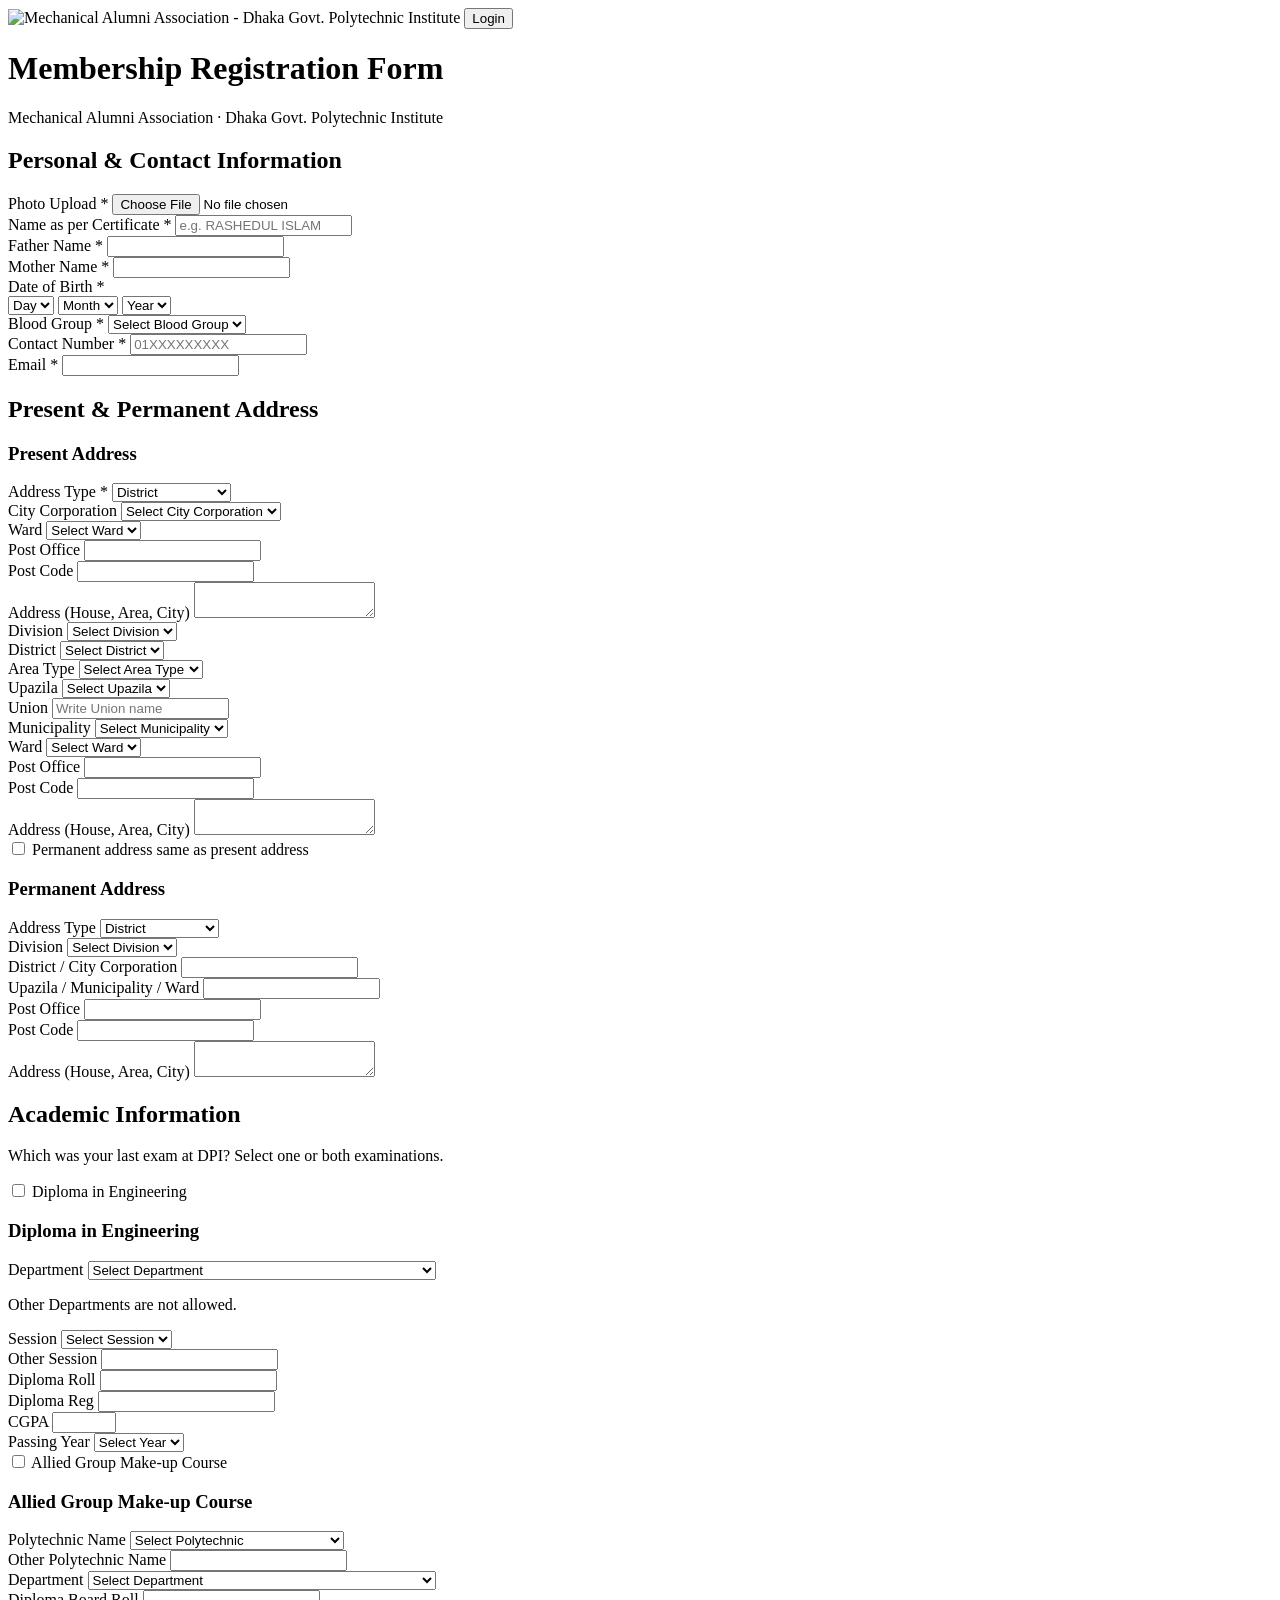
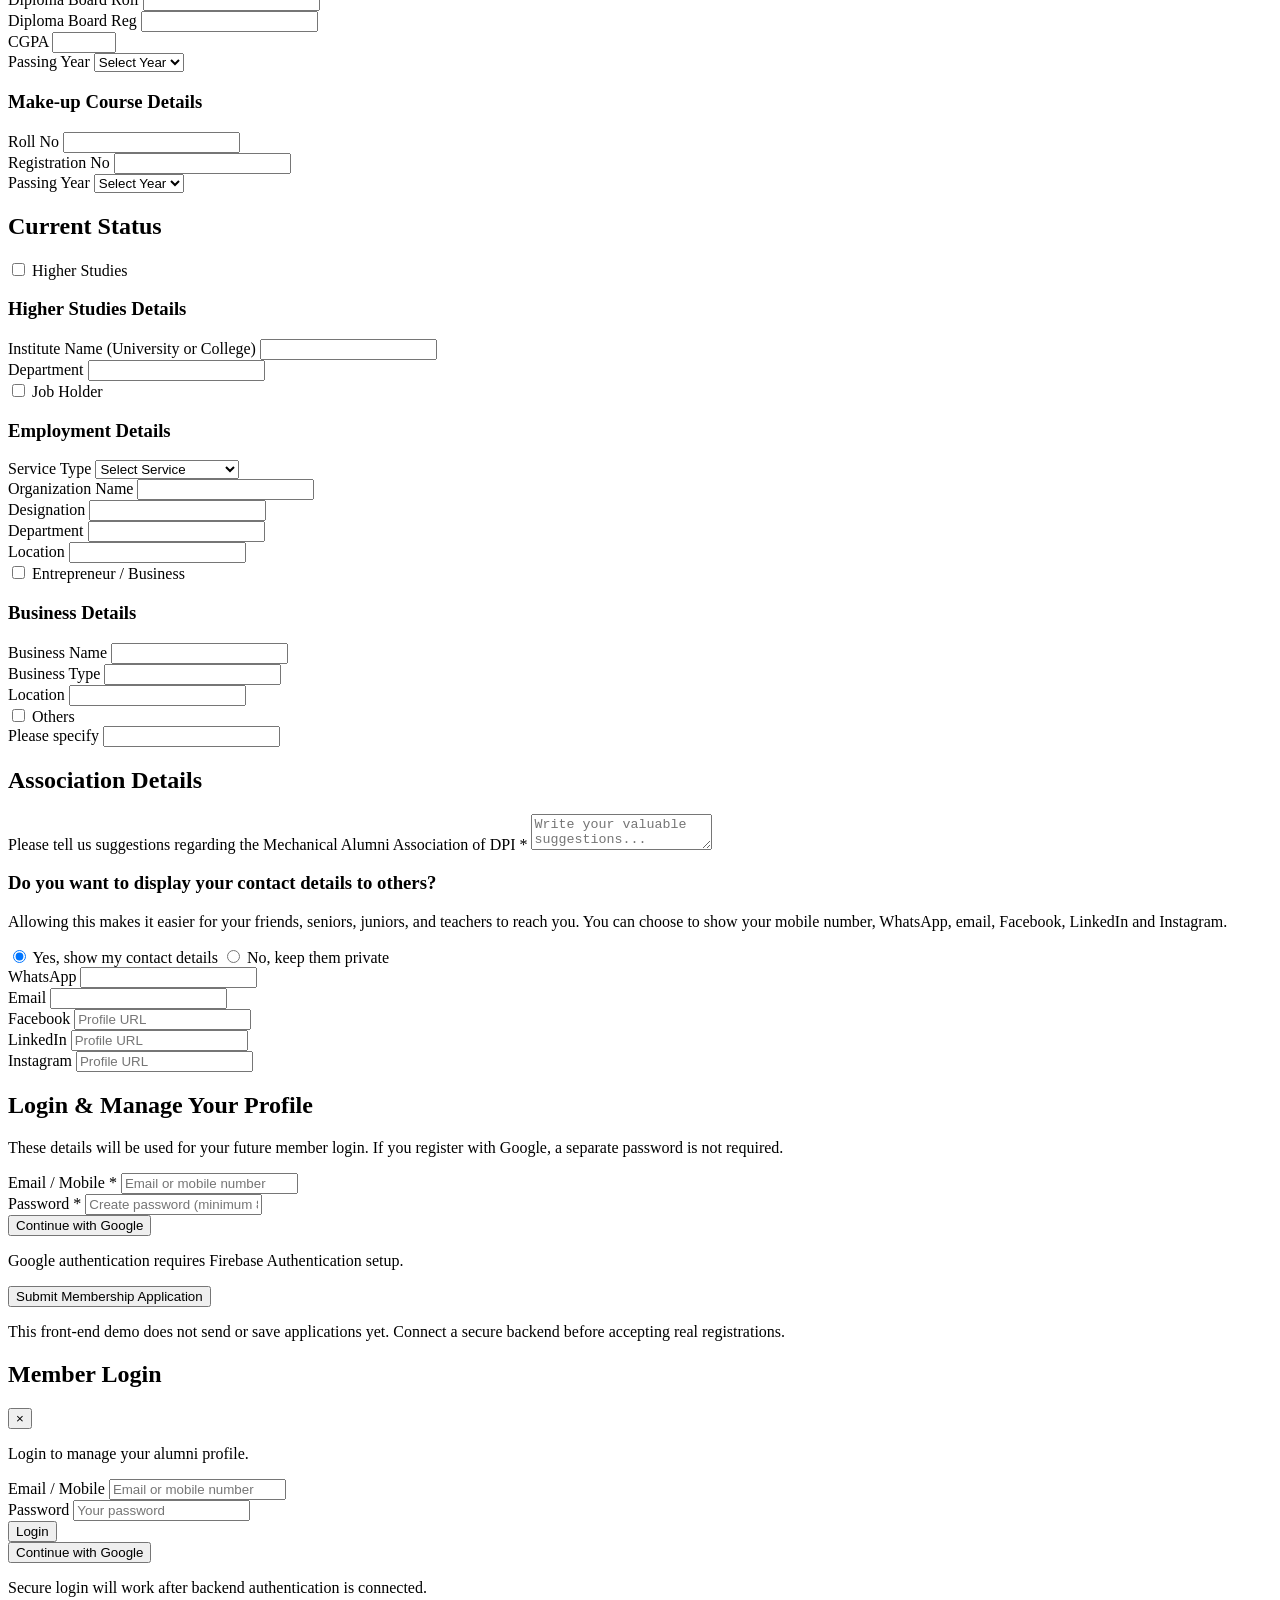
==== commit 994f4a75: "Update index.html" ====
--- a/register/student/index.html
+++ b/register/student/index.html
@@ -2,809 +2,638 @@
 <!DOCTYPE html>
 <html lang="en">
 <head>
-    <meta charset="UTF-8">
-    <meta name="viewport" content="width=device-width, initial-scale=1.0">
-    <meta name="theme-color" content="#062e24">
-
-    <title>Student Registration | Mechanical Alumni Association</title>
-
-    <meta name="description" content="Student Registration - Mechanical Alumni Association, Dhaka Govt. Polytechnic Institute">
-
-    <!-- Main Website CSS -->
-    <link rel="stylesheet" href="../../style.css">
-
-    <!-- Student Registration CSS -->
-    <link rel="stylesheet" href="style.css">
+  <meta charset="UTF-8">
+  <meta name="viewport" content="width=device-width, initial-scale=1.0">
+  <meta name="theme-color" content="#07372b">
+  <title>Membership Registration | Mechanical Alumni Association</title>
+  <link rel="stylesheet" href="membership.css">
 </head>
-
 <body>
 
-<!-- HEADER -->
-<header class="registration-header">
-
-    <a href="../../index.html" class="header-back">
-        ← Main Website
-    </a>
-
-    <div class="registration-brand">
-
-        <img src="../../assets/alumni.png"
-             alt="Mechanical Alumni Association Logo">
-
-        <div>
-            <h1>Mechanical Alumni Association</h1>
-            <p>Dhaka Govt. Polytechnic Institute</p>
-        </div>
-
+  <!-- HEADER -->
+  <header class="site-header">
+    <img src="assets/membership-header.jpg"
+      alt="Mechanical Alumni Association - Dhaka Govt. Polytechnic Institute">
+    <button class="header-login" type="button" id="openLogin">Login</button>
+  </header>
+
+  <main class="page-wrap">
+
+    <div class="page-heading">
+      <h1>Membership Registration Form</h1>
+      <p>Mechanical Alumni Association · Dhaka Govt. Polytechnic Institute</p>
     </div>
 
-</header>
-
-
-<!-- MAIN CONTENT -->
-<main class="registration-container">
-
-    <!-- PAGE TITLE -->
-    <div class="registration-title">
-
-        <span class="page-label">STUDENT PORTAL</span>
-
-        <h2>Student Registration</h2>
-
-        <p>
-            Register your information to become a part of
-            the Mechanical Alumni Association community.
+    <form id="membershipForm">
+
+      <!-- PERSONAL INFORMATION -->
+      <section class="form-section">
+        <h2>Personal &amp; Contact Information</h2>
+
+        <div class="form-grid">
+          <div class="field full photo-field">
+            <label for="photo">Photo Upload *</label>
+            <input id="photo" name="photo" type="file" accept="image/*" required>
+          </div>
+
+          <div class="field full">
+            <label for="fullName">Name as per Certificate *</label>
+            <input id="fullName" name="fullName" required placeholder="e.g. RASHEDUL ISLAM">
+          </div>
+
+          <div class="field">
+            <label for="fatherName">Father Name *</label>
+            <input id="fatherName" name="fatherName" required>
+          </div>
+
+          <div class="field">
+            <label for="motherName">Mother Name *</label>
+            <input id="motherName" name="motherName" required>
+          </div>
+
+          <div class="field">
+            <label>Date of Birth *</label>
+            <div class="date-grid">
+              <select id="birthDay" name="birthDay" required>
+                <option value="">Day</option>
+              </select>
+              <select id="birthMonth" name="birthMonth" required>
+                <option value="">Month</option>
+              </select>
+              <select id="birthYear" name="birthYear" required>
+                <option value="">Year</option>
+              </select>
+            </div>
+          </div>
+
+          <div class="field">
+            <label for="bloodGroup">Blood Group *</label>
+            <select id="bloodGroup" name="bloodGroup" required>
+              <option value="">Select Blood Group</option>
+              <option>A+</option><option>A-</option>
+              <option>B+</option><option>B-</option>
+              <option>O+</option><option>O-</option>
+              <option>AB+</option><option>AB-</option>
+            </select>
+          </div>
+
+          <div class="field">
+            <label for="phone">Contact Number *</label>
+            <input id="phone" name="phone" type="tel" required placeholder="01XXXXXXXXX">
+          </div>
+
+          <div class="field">
+            <label for="email">Email *</label>
+            <input id="email" name="email" type="email" required>
+          </div>
+        </div>
+      </section>
+
+      <!-- ADDRESS -->
+      <section class="form-section">
+        <h2>Present &amp; Permanent Address</h2>
+
+        <h3>Present Address</h3>
+
+        <div class="field">
+          <label for="presentAddressType">Address Type *</label>
+          <select id="presentAddressType" name="presentAddressType">
+            <option value="district">District</option>
+            <option value="city">City Corporation</option>
+          </select>
+        </div>
+
+        <div id="presentCityFields" class="conditional-panel hidden">
+          <div class="form-grid">
+            <div class="field">
+              <label for="presentCity">City Corporation</label>
+              <select id="presentCity" name="presentCity">
+                <option value="">Select City Corporation</option>
+              </select>
+            </div>
+
+            <div class="field">
+              <label for="presentCityWard">Ward</label>
+              <select id="presentCityWard" name="presentCityWard">
+                <option value="">Select Ward</option>
+              </select>
+            </div>
+
+            <div class="field">
+              <label for="presentCityPost">Post Office</label>
+              <input id="presentCityPost" name="presentCityPost">
+            </div>
+
+            <div class="field">
+              <label for="presentCityPostcode">Post Code</label>
+              <input id="presentCityPostcode" name="presentCityPostcode">
+            </div>
+
+            <div class="field full">
+              <label for="presentCityAddress">Address (House, Area, City)</label>
+              <textarea id="presentCityAddress" name="presentCityAddress"></textarea>
+            </div>
+          </div>
+        </div>
+
+        <div id="presentDistrictFields" class="conditional-panel">
+          <div class="form-grid">
+            <div class="field">
+              <label for="presentDivision">Division</label>
+              <select id="presentDivision" name="presentDivision">
+                <option value="">Select Division</option>
+              </select>
+            </div>
+
+            <div class="field">
+              <label for="presentDistrict">District</label>
+              <select id="presentDistrict" name="presentDistrict">
+                <option value="">Select District</option>
+              </select>
+            </div>
+
+            <div class="field full">
+              <label for="presentAreaType">Area Type</label>
+              <select id="presentAreaType" name="presentAreaType">
+                <option value="">Select Area Type</option>
+                <option value="upazila">Upazila</option>
+                <option value="municipality">Municipality</option>
+              </select>
+            </div>
+
+            <div class="field hidden" id="presentUpazilaWrap">
+              <label for="presentUpazila">Upazila</label>
+              <select id="presentUpazila" name="presentUpazila">
+                <option value="">Select Upazila</option>
+              </select>
+            </div>
+
+            <div class="field hidden" id="presentUnionWrap">
+              <label for="presentUnion">Union</label>
+              <input id="presentUnion" name="presentUnion" placeholder="Write Union name">
+            </div>
+
+            <div class="field hidden" id="presentMunicipalityWrap">
+              <label for="presentMunicipality">Municipality</label>
+              <select id="presentMunicipality" name="presentMunicipality">
+                <option value="">Select Municipality</option>
+              </select>
+            </div>
+
+            <div class="field hidden" id="presentMunicipalityWardWrap">
+              <label for="presentMunicipalityWard">Ward</label>
+              <select id="presentMunicipalityWard" name="presentMunicipalityWard">
+                <option value="">Select Ward</option>
+              </select>
+            </div>
+
+            <div class="field">
+              <label for="presentPost">Post Office</label>
+              <input id="presentPost" name="presentPost">
+            </div>
+
+            <div class="field">
+              <label for="presentPostcode">Post Code</label>
+              <input id="presentPostcode" name="presentPostcode">
+            </div>
+
+            <div class="field full">
+              <label for="presentAddress">Address (House, Area, City)</label>
+              <textarea id="presentAddress" name="presentAddress"></textarea>
+            </div>
+          </div>
+        </div>
+
+        <label class="check-row">
+          <input type="checkbox" id="sameAddress" name="sameAddress">
+          Permanent address same as present address
+        </label>
+
+        <div id="permanentAddressPanel" class="conditional-panel">
+          <h3>Permanent Address</h3>
+
+          <div class="form-grid">
+            <div class="field">
+              <label for="permanentAddressType">Address Type</label>
+              <select id="permanentAddressType" name="permanentAddressType">
+                <option value="district">District</option>
+                <option value="city">City Corporation</option>
+              </select>
+            </div>
+
+            <div class="field">
+              <label for="permanentDivision">Division</label>
+              <select id="permanentDivision" name="permanentDivision">
+                <option value="">Select Division</option>
+              </select>
+            </div>
+
+            <div class="field">
+              <label for="permanentDistrict">District / City Corporation</label>
+              <input id="permanentDistrict" name="permanentDistrict">
+            </div>
+
+            <div class="field">
+              <label for="permanentArea">Upazila / Municipality / Ward</label>
+              <input id="permanentArea" name="permanentArea">
+            </div>
+
+            <div class="field">
+              <label for="permanentPost">Post Office</label>
+              <input id="permanentPost" name="permanentPost">
+            </div>
+
+            <div class="field">
+              <label for="permanentPostcode">Post Code</label>
+              <input id="permanentPostcode" name="permanentPostcode">
+            </div>
+
+            <div class="field full">
+              <label for="permanentAddress">Address (House, Area, City)</label>
+              <textarea id="permanentAddress" name="permanentAddress"></textarea>
+            </div>
+          </div>
+        </div>
+      </section>
+
+      <!-- ACADEMIC INFORMATION -->
+      <section class="form-section">
+        <h2>Academic Information</h2>
+        <p class="section-note">Which was your last exam at DPI? Select one or both examinations.</p>
+
+        <label class="check-row">
+          <input type="checkbox" id="diplomaCheck" name="examination[]" value="Diploma in Engineering">
+          Diploma in Engineering
+        </label>
+
+        <div id="diplomaPanel" class="conditional-panel hidden">
+          <h3>Diploma in Engineering</h3>
+
+          <div class="form-grid">
+            <div class="field full">
+              <label for="diplomaDepartment">Department</label>
+              <select id="diplomaDepartment" name="diplomaDepartment">
+                <option value="">Select Department</option>
+                <option value="67">67 - Electrical Technology</option>
+                <option value="64">64 - Civil Technology</option>
+                <option value="70">70 - Mechanical Technology</option>
+                <option value="85">85 - Computer Science &amp; Technology</option>
+                <option value="71">71 - Power Technology</option>
+                <option value="68">68 - Electronics Technology</option>
+                <option value="61">61 - Architecture Technology</option>
+                <option value="69">69 - Food Technology</option>
+                <option value="63">63 - Chemical Technology</option>
+                <option value="72">72 - Refrigeration &amp; Air-Conditioning (RAC) Technology</option>
+                <option value="62">62 - Automobile Technology</option>
+                <option value="90">90 - Environmental Technology</option>
+                <option value="other">Other</option>
+              </select>
+              <p id="departmentWarning" class="warning hidden">Other Departments are not allowed.</p>
+            </div>
+
+            <div class="field">
+              <label for="diplomaSession">Session</label>
+              <select id="diplomaSession" name="diplomaSession">
+                <option value="">Select Session</option>
+              </select>
+            </div>
+
+            <div class="field hidden" id="otherSessionWrap">
+              <label for="otherSession">Other Session</label>
+              <input id="otherSession" name="otherSession">
+            </div>
+
+            <div class="field">
+              <label for="diplomaRoll">Diploma Roll</label>
+              <input id="diplomaRoll" name="diplomaRoll">
+            </div>
+
+            <div class="field">
+              <label for="diplomaReg">Diploma Reg</label>
+              <input id="diplomaReg" name="diplomaReg">
+            </div>
+
+            <div class="field">
+              <label for="diplomaCgpa">CGPA</label>
+              <input id="diplomaCgpa" name="diplomaCgpa" type="number" step="0.01" min="0" max="4">
+            </div>
+
+            <div class="field">
+              <label for="diplomaPassingYear">Passing Year</label>
+              <select id="diplomaPassingYear" name="diplomaPassingYear">
+                <option value="">Select Year</option>
+              </select>
+            </div>
+          </div>
+        </div>
+
+        <label class="check-row">
+          <input type="checkbox" id="makeupCheck" name="examination[]" value="Allied Group Make-up Course">
+          Allied Group Make-up Course
+        </label>
+
+        <div id="makeupPanel" class="conditional-panel hidden">
+          <h3>Allied Group Make-up Course</h3>
+
+          <div class="form-grid">
+            <div class="field full">
+              <label for="polytechnic">Polytechnic Name</label>
+              <select id="polytechnic" name="polytechnic">
+                <option value="">Select Polytechnic</option>
+                <option>Dhaka Polytechnic Institute</option>
+                <option>Chattogram Polytechnic Institute</option>
+                <option>Comilla Polytechnic Institute</option>
+                <option>Feni Polytechnic Institute</option>
+                <option>Rajshahi Polytechnic Institute</option>
+                <option>Khulna Polytechnic Institute</option>
+                <option>Barishal Polytechnic Institute</option>
+                <option>Rangpur Polytechnic Institute</option>
+                <option>Sylhet Polytechnic Institute</option>
+                <option>Other</option>
+              </select>
+            </div>
+
+            <div class="field full hidden" id="otherPolytechnicWrap">
+              <label for="otherPolytechnic">Other Polytechnic Name</label>
+              <input id="otherPolytechnic" name="otherPolytechnic">
+            </div>
+
+            <div class="field full">
+              <label for="makeupDepartment">Department</label>
+              <select id="makeupDepartment" name="makeupDepartment">
+                <option value="">Select Department</option>
+                <option>71 - Power Technology</option>
+                <option>72 - Refrigeration &amp; Air-Conditioning (RAC) Technology</option>
+                <option>62 - Automobile Technology</option>
+                <option>92 - Mechatronics Technology</option>
+              </select>
+            </div>
+
+            <div class="field">
+              <label for="boardRoll">Diploma Board Roll</label>
+              <input id="boardRoll" name="boardRoll">
+            </div>
+
+            <div class="field">
+              <label for="boardReg">Diploma Board Reg</label>
+              <input id="boardReg" name="boardReg">
+            </div>
+
+            <div class="field">
+              <label for="makeupCgpa">CGPA</label>
+              <input id="makeupCgpa" name="makeupCgpa" type="number" step="0.01" min="0" max="4">
+            </div>
+
+            <div class="field">
+              <label for="makeupPassingYear">Passing Year</label>
+              <select id="makeupPassingYear" name="makeupPassingYear">
+                <option value="">Select Year</option>
+              </select>
+            </div>
+
+            <div class="field full">
+              <h3 class="subheading">Make-up Course Details</h3>
+            </div>
+
+            <div class="field">
+              <label for="makeupRoll">Roll No</label>
+              <input id="makeupRoll" name="makeupRoll">
+            </div>
+
+            <div class="field">
+              <label for="makeupReg">Registration No</label>
+              <input id="makeupReg" name="makeupReg">
+            </div>
+
+            <div class="field">
+              <label for="makeupCourseYear">Passing Year</label>
+              <select id="makeupCourseYear" name="makeupCourseYear">
+                <option value="">Select Year</option>
+              </select>
+            </div>
+          </div>
+        </div>
+      </section>
+
+      <!-- CURRENT STATUS -->
+      <section class="form-section">
+        <h2>Current Status</h2>
+
+        <label class="check-row">
+          <input type="checkbox" id="higherStudies" name="status[]" value="Higher Studies">
+          Higher Studies
+        </label>
+
+        <div id="higherStudiesPanel" class="conditional-panel hidden">
+          <h3>Higher Studies Details</h3>
+          <div class="form-grid">
+            <div class="field">
+              <label for="instituteName">Institute Name (University or College)</label>
+              <input id="instituteName" name="instituteName">
+            </div>
+            <div class="field">
+              <label for="studyDepartment">Department</label>
+              <input id="studyDepartment" name="studyDepartment">
+            </div>
+          </div>
+        </div>
+
+        <label class="check-row">
+          <input type="checkbox" id="jobHolder" name="status[]" value="Job Holder">
+          Job Holder
+        </label>
+
+        <div id="jobPanel" class="conditional-panel hidden">
+          <h3>Employment Details</h3>
+          <div class="field">
+            <label for="serviceType">Service Type</label>
+            <select id="serviceType" name="serviceType">
+              <option value="">Select Service</option>
+              <option value="government">Government Service</option>
+              <option value="private">Private</option>
+            </select>
+          </div>
+
+          <div id="employmentFields" class="form-grid hidden top-gap">
+            <div class="field full">
+              <label for="organization" id="organizationLabel">Organization Name</label>
+              <input id="organization" name="organization">
+            </div>
+            <div class="field">
+              <label for="designation">Designation</label>
+              <input id="designation" name="designation">
+            </div>
+            <div class="field">
+              <label for="jobDepartment">Department</label>
+              <input id="jobDepartment" name="jobDepartment">
+            </div>
+            <div class="field full">
+              <label for="jobLocation">Location</label>
+              <input id="jobLocation" name="jobLocation">
+            </div>
+          </div>
+        </div>
+
+        <label class="check-row">
+          <input type="checkbox" id="entrepreneur" name="status[]" value="Entrepreneur / Business">
+          Entrepreneur / Business
+        </label>
+
+        <div id="businessPanel" class="conditional-panel hidden">
+          <h3>Business Details</h3>
+          <div class="form-grid">
+            <div class="field">
+              <label for="businessName">Business Name</label>
+              <input id="businessName" name="businessName">
+            </div>
+            <div class="field">
+              <label for="businessType">Business Type</label>
+              <input id="businessType" name="businessType">
+            </div>
+            <div class="field full">
+              <label for="businessLocation">Location</label>
+              <input id="businessLocation" name="businessLocation">
+            </div>
+          </div>
+        </div>
+
+        <label class="check-row">
+          <input type="checkbox" id="otherStatus" name="status[]" value="Others">
+          Others
+        </label>
+
+        <div id="otherStatusPanel" class="conditional-panel hidden">
+          <div class="field">
+            <label for="otherStatusText">Please specify</label>
+            <input id="otherStatusText" name="otherStatusText">
+          </div>
+        </div>
+      </section>
+
+      <!-- ASSOCIATION DETAILS -->
+      <section class="form-section">
+        <h2>Association Details</h2>
+
+        <div class="field">
+          <label for="suggestions">
+            Please tell us suggestions regarding the Mechanical Alumni Association of DPI *
+          </label>
+          <textarea id="suggestions" name="suggestions" required placeholder="Write your valuable suggestions..."></textarea>
+        </div>
+
+        <h3 class="small-heading">Do you want to display your contact details to others?</h3>
+        <p class="section-note">
+          Allowing this makes it easier for your friends, seniors, juniors, and teachers to reach you.
+          You can choose to show your mobile number, WhatsApp, email, Facebook, LinkedIn and Instagram.
         </p>
 
+        <label class="check-row">
+          <input type="radio" name="displayContact" id="displayYes" value="yes" checked>
+          Yes, show my contact details
+        </label>
+
+        <label class="check-row">
+          <input type="radio" name="displayContact" id="displayNo" value="no">
+          No, keep them private
+        </label>
+
+        <div id="socialPanel" class="conditional-panel">
+          <div class="form-grid">
+            <div class="field">
+              <label for="whatsapp">WhatsApp</label>
+              <input id="whatsapp" name="whatsapp">
+            </div>
+            <div class="field">
+              <label for="publicEmail">Email</label>
+              <input id="publicEmail" name="publicEmail" type="email">
+            </div>
+            <div class="field">
+              <label for="facebook">Facebook</label>
+              <input id="facebook" name="facebook" placeholder="Profile URL">
+            </div>
+            <div class="field">
+              <label for="linkedin">LinkedIn</label>
+              <input id="linkedin" name="linkedin" placeholder="Profile URL">
+            </div>
+            <div class="field full">
+              <label for="instagram">Instagram</label>
+              <input id="instagram" name="instagram" placeholder="Profile URL">
+            </div>
+          </div>
+        </div>
+      </section>
+
+      <!-- LOGIN AND PROFILE -->
+      <section class="form-section">
+        <h2>Login &amp; Manage Your Profile</h2>
+        <p class="section-note">
+          These details will be used for your future member login.
+          If you register with Google, a separate password is not required.
+        </p>
+
+        <div class="form-grid top-gap">
+          <div class="field full">
+            <label for="loginIdentity">Email / Mobile *</label>
+            <input id="loginIdentity" name="loginIdentity" required placeholder="Email or mobile number">
+          </div>
+
+          <div class="field full">
+            <label for="accountPassword">Password *</label>
+            <input id="accountPassword" name="accountPassword" type="password"
+              minlength="8" required placeholder="Create password (minimum 8 characters)">
+          </div>
+        </div>
+
+        <button class="google-button" type="button" id="googleSignup">
+          Continue with Google
+        </button>
+        <p class="fine-print">Google authentication requires Firebase Authentication setup.</p>
+      </section>
+
+      <!-- SUBMIT -->
+      <section class="form-section submit-section">
+        <button class="submit-button" type="submit">Submit Membership Application</button>
+        <p class="fine-print">
+          This front-end demo does not send or save applications yet.
+          Connect a secure backend before accepting real registrations.
+        </p>
+      </section>
+
+    </form>
+  </main>
+
+  <!-- LOGIN POPUP -->
+  <div class="modal hidden" id="loginModal" role="dialog" aria-modal="true" aria-labelledby="loginTitle">
+    <div class="modal-card">
+      <div class="modal-head">
+        <h2 id="loginTitle">Member Login</h2>
+        <button type="button" class="close-modal" id="closeLogin" aria-label="Close">×</button>
+      </div>
+
+      <p class="section-note">Login to manage your alumni profile.</p>
+
+      <form id="loginForm">
+        <div class="field">
+          <label for="loginEmail">Email / Mobile</label>
+          <input id="loginEmail" required placeholder="Email or mobile number">
+        </div>
+
+        <div class="field top-gap">
+          <label for="loginPassword">Password</label>
+          <input id="loginPassword" type="password" required placeholder="Your password">
+        </div>
+
+        <button class="submit-button top-gap" type="submit">Login</button>
+      </form>
+
+      <button class="google-button" type="button" id="googleLogin">
+        Continue with Google
+      </button>
+
+      <p class="fine-print">Secure login will work after backend authentication is connected.</p>
     </div>
-
-
-    <!-- REGISTRATION FORM -->
-    <form id="studentRegistrationForm">
-
-
-        <!-- PERSONAL INFORMATION -->
-        <section class="form-section">
-
-            <div class="section-heading">
-                <h3>Personal Information</h3>
-                <p>Provide your basic personal details.</p>
-            </div>
-
-            <div class="form-grid">
-
-                <div class="form-group full-width">
-                    <label for="fullName">Full Name *</label>
-                    <input type="text"
-                           id="fullName"
-                           name="fullName"
-                           placeholder="Enter your full name"
-                           required>
-                </div>
-
-
-                <div class="form-group">
-                    <label for="fatherName">Father's Name *</label>
-                    <input type="text"
-                           id="fatherName"
-                           name="fatherName"
-                           placeholder="Father's name"
-                           required>
-                </div>
-
-
-                <div class="form-group">
-                    <label for="motherName">Mother's Name *</label>
-                    <input type="text"
-                           id="motherName"
-                           name="motherName"
-                           placeholder="Mother's name"
-                           required>
-                </div>
-
-
-                <div class="form-group">
-                    <label for="dateOfBirth">Date of Birth *</label>
-                    <input type="date"
-                           id="dateOfBirth"
-                           name="dateOfBirth"
-                           required>
-                </div>
-
-
-                <div class="form-group">
-                    <label for="bloodGroup">Blood Group</label>
-                    <select id="bloodGroup" name="bloodGroup">
-                        <option value="">Select Blood Group</option>
-                        <option>A+</option>
-                        <option>A-</option>
-                        <option>B+</option>
-                        <option>B-</option>
-                        <option>AB+</option>
-                        <option>AB-</option>
-                        <option>O+</option>
-                        <option>O-</option>
-                        <option>Unknown</option>
-                    </select>
-                </div>
-
-            </div>
-
-        </section>
-
-
-        <!-- CONTACT INFORMATION -->
-        <section class="form-section">
-
-            <div class="section-heading">
-                <h3>Contact Information</h3>
-                <p>Provide your active contact details.</p>
-            </div>
-
-            <div class="form-grid">
-
-                <div class="form-group">
-                    <label for="mobile">Mobile Number *</label>
-                    <input type="tel"
-                           id="mobile"
-                           name="mobile"
-                           placeholder="01XXXXXXXXX"
-                           required>
-                </div>
-
-
-                <div class="form-group">
-                    <label for="email">Email Address *</label>
-                    <input type="email"
-                           id="email"
-                           name="email"
-                           placeholder="example@email.com"
-                           required>
-                </div>
-
-            </div>
-
-        </section>
-
-
-        <!-- ACADEMIC INFORMATION -->
-        <section class="form-section">
-
-            <div class="section-heading">
-                <h3>Academic Information</h3>
-                <p>Provide your educational information.</p>
-            </div>
-
-            <div class="form-grid">
-
-                <div class="form-group full-width">
-                    <label>Academic Qualification *</label>
-
-                    <div class="checkbox-group">
-
-                        <label class="checkbox-item">
-                            <input type="checkbox"
-                                   name="qualification"
-                                   value="Diploma in Engineering">
-                            Diploma in Engineering
-                        </label>
-
-                        <label class="checkbox-item">
-                            <input type="checkbox"
-                                   name="qualification"
-                                   value="Allied Group Make-up Course">
-                            Allied Group Make-up Course
-                        </label>
-
-                    </div>
-                </div>
-
-
-                <!-- DIPLOMA INFORMATION -->
-                <div id="diplomaFields" class="conditional-fields full-width">
-
-                    <h4>Diploma in Engineering</h4>
-
-                    <div class="form-grid">
-
-                        <div class="form-group">
-                            <label for="department">Department *</label>
-
-                            <select id="department" name="department">
-                                <option value="">Select Department</option>
-                                <option value="70 - Mechanical Technology">
-                                    70 - Mechanical Technology
-                                </option>
-                                <option value="Other">
-                                    Other Department
-                                </option>
-                            </select>
-
-                            <small>
-                                Membership eligibility is subject to the
-                                association's department requirements.
-                            </small>
-                        </div>
-
-
-                        <div class="form-group">
-                            <label for="session">Session *</label>
-
-                            <select id="session" name="session">
-                                <option value="">Select Session</option>
-                            </select>
-                        </div>
-
-
-                        <div class="form-group">
-                            <label for="passingYear">Passing Year *</label>
-
-                            <select id="passingYear" name="passingYear">
-                                <option value="">Select Passing Year</option>
-                            </select>
-                        </div>
-
-                    </div>
-
-                    <p id="eligibilityMessage"
-                       class="eligibility-message"
-                       aria-live="polite">
-                    </p>
-
-                </div>
-
-
-                <!-- MAKE-UP COURSE INFORMATION -->
-                <div id="makeupFields" class="conditional-fields full-width">
-
-                    <h4>Allied Group Make-up Course</h4>
-
-                    <div class="form-grid">
-
-                        <div class="form-group">
-                            <label for="makeupInstitute">
-                                Polytechnic Institute *
-                            </label>
-
-                            <select id="makeupInstitute"
-                                    name="makeupInstitute">
-
-                                <option value="">Select Institute</option>
-                                <option value="Dhaka Polytechnic Institute">
-                                    Dhaka Polytechnic Institute
-                                </option>
-                                <option value="Other">Others</option>
-
-                            </select>
-                        </div>
-
-
-                        <div class="form-group">
-                            <label for="makeupPassingYear">
-                                Passing Year *
-                            </label>
-
-                            <select id="makeupPassingYear"
-                                    name="makeupPassingYear">
-
-                                <option value="">Select Passing Year</option>
-
-                            </select>
-                        </div>
-
-                    </div>
-
-                    <div class="form-group full-width"
-                         id="otherInstituteGroup">
-
-                        <label for="otherInstitute">
-                            Institute Name
-                        </label>
-
-                        <input type="text"
-                               id="otherInstitute"
-                               name="otherInstitute"
-                               placeholder="Enter institute name">
-
-                    </div>
-
-                </div>
-
-            </div>
-
-        </section>
-
-
-        <!-- PRESENT ADDRESS -->
-        <section class="form-section">
-
-            <div class="section-heading">
-                <h3>Present Address</h3>
-                <p>Provide your current residential address.</p>
-            </div>
-
-            <div class="form-grid">
-
-                <div class="form-group">
-                    <label for="division">Division *</label>
-
-                    <select id="division" name="division" required>
-                        <option value="">Select Division</option>
-                    </select>
-                </div>
-
-
-                <div class="form-group">
-                    <label for="district">District *</label>
-
-                    <select id="district" name="district" required>
-                        <option value="">Select District</option>
-                    </select>
-                </div>
-
-
-                <div class="form-group">
-                    <label for="areaType">Area Type *</label>
-
-                    <select id="areaType" name="areaType" required>
-                        <option value="">Select Area Type</option>
-                        <option value="City Corporation">City Corporation</option>
-                        <option value="Upazila">Upazila</option>
-                        <option value="Municipality">Municipality</option>
-                    </select>
-                </div>
-
-
-                <div class="form-group">
-                    <label for="location">Location *</label>
-
-                    <select id="location" name="location" required>
-                        <option value="">Select Location</option>
-                    </select>
-                </div>
-
-
-                <div class="form-group full-width">
-                    <label for="presentAddress">
-                        Village / Road / House / Area
-                    </label>
-
-                    <textarea id="presentAddress"
-                              name="presentAddress"
-                              rows="3"
-                              placeholder="Enter detailed present address"></textarea>
-                </div>
-
-            </div>
-
-        </section>
-
-
-        <!-- PERMANENT ADDRESS -->
-        <section class="form-section">
-
-            <div class="section-heading">
-                <h3>Permanent Address</h3>
-                <p>Provide your permanent residential address.</p>
-            </div>
-
-            <label class="checkbox-item same-address">
-                <input type="checkbox" id="sameAddress">
-                Same as present address
-            </label>
-
-            <div class="form-grid">
-
-                <div class="form-group">
-                    <label for="permanentDivision">Division *</label>
-
-                    <select id="permanentDivision"
-                            name="permanentDivision"
-                            required>
-                        <option value="">Select Division</option>
-                    </select>
-                </div>
-
-
-                <div class="form-group">
-                    <label for="permanentDistrict">District *</label>
-
-                    <select id="permanentDistrict"
-                            name="permanentDistrict"
-                            required>
-                        <option value="">Select District</option>
-                    </select>
-                </div>
-
-
-                <div class="form-group">
-                    <label for="permanentAreaType">Area Type *</label>
-
-                    <select id="permanentAreaType"
-                            name="permanentAreaType"
-                            required>
-                        <option value="">Select Area Type</option>
-                        <option value="City Corporation">City Corporation</option>
-                        <option value="Upazila">Upazila</option>
-                        <option value="Municipality">Municipality</option>
-                    </select>
-                </div>
-
-
-                <div class="form-group">
-                    <label for="permanentLocation">Location *</label>
-
-                    <select id="permanentLocation"
-                            name="permanentLocation"
-                            required>
-                        <option value="">Select Location</option>
-                    </select>
-                </div>
-
-
-                <div class="form-group full-width">
-                    <label for="permanentAddress">
-                        Village / Road / House / Area
-                    </label>
-
-                    <textarea id="permanentAddress"
-                              name="permanentAddress"
-                              rows="3"
-                              placeholder="Enter detailed permanent address"></textarea>
-                </div>
-
-            </div>
-
-        </section>
-
-
-        <!-- CURRENT STATUS -->
-        <section class="form-section">
-
-            <div class="section-heading">
-                <h3>Current Status</h3>
-                <p>Tell us about your current professional status.</p>
-            </div>
-
-            <div class="form-grid">
-
-                <div class="form-group full-width">
-                    <label for="currentStatus">Current Status *</label>
-
-                    <select id="currentStatus"
-                            name="currentStatus"
-                            required>
-
-                        <option value="">Select Current Status</option>
-                        <option value="Higher Studies">Higher Studies</option>
-                        <option value="Job Holder">Job Holder</option>
-                        <option value="Entrepreneur / Business">
-                            Entrepreneur / Business
-                        </option>
-                        <option value="Others">Others</option>
-
-                    </select>
-                </div>
-
-
-                <div id="jobFields" class="conditional-fields full-width">
-
-                    <div class="form-grid">
-
-                        <div class="form-group">
-                            <label for="jobType">Job Type *</label>
-
-                            <select id="jobType" name="jobType">
-                                <option value="">Select Job Type</option>
-                                <option value="Government">Government</option>
-                                <option value="Private">Private</option>
-                            </select>
-                        </div>
-
-                        <div class="form-group">
-                            <label for="organization">Organization</label>
-
-                            <input type="text"
-                                   id="organization"
-                                   name="organization"
-                                   placeholder="Organization name">
-                        </div>
-
-                        <div class="form-group">
-                            <label for="designation">Designation</label>
-
-                            <input type="text"
-                                   id="designation"
-                                   name="designation"
-                                   placeholder="Your designation">
-                        </div>
-
-                    </div>
-
-                </div>
-
-
-                <div id="higherStudyFields"
-                     class="conditional-fields full-width">
-
-                    <div class="form-group">
-                        <label for="studyInstitution">
-                            Institution Name
-                        </label>
-
-                        <input type="text"
-                               id="studyInstitution"
-                               name="studyInstitution"
-                               placeholder="Enter institution name">
-                    </div>
-
-                </div>
-
-
-                <div id="businessFields"
-                     class="conditional-fields full-width">
-
-                    <div class="form-group">
-                        <label for="businessName">Business Name</label>
-
-                        <input type="text"
-                               id="businessName"
-                               name="businessName"
-                               placeholder="Enter business name">
-                    </div>
-
-                </div>
-
-
-                <div id="otherStatusFields"
-                     class="conditional-fields full-width">
-
-                    <div class="form-group">
-                        <label for="otherStatus">Please Specify</label>
-
-                        <input type="text"
-                               id="otherStatus"
-                               name="otherStatus"
-                               placeholder="Enter your current status">
-                    </div>
-
-                </div>
-
-            </div>
-
-        </section>
-
-
-        <!-- ASSOCIATION INFORMATION -->
-        <section class="form-section">
-
-            <div class="section-heading">
-                <h3>Association Information</h3>
-                <p>Share your interest in the association.</p>
-            </div>
-
-            <div class="form-group">
-                <label for="suggestion">
-                    Your Suggestions / Comments
-                </label>
-
-                <textarea id="suggestion"
-                          name="suggestion"
-                          rows="4"
-                          placeholder="Write your suggestions here..."></textarea>
-            </div>
-
-        </section>
-
-
-        <!-- ACCOUNT INFORMATION -->
-        <section class="form-section">
-
-            <div class="section-heading">
-                <h3>Account Information</h3>
-                <p>Create your registration account.</p>
-            </div>
-
-            <div class="form-grid">
-
-                <div class="form-group">
-                    <label for="accountEmail">Account Email *</label>
-
-                    <input type="email"
-                           id="accountEmail"
-                           name="accountEmail"
-                           placeholder="Enter account email"
-                           required>
-                </div>
-
-
-                <div class="form-group">
-                    <label for="accountMobile">Account Mobile *</label>
-
-                    <input type="tel"
-                           id="accountMobile"
-                           name="accountMobile"
-                           placeholder="01XXXXXXXXX"
-                           required>
-                </div>
-
-
-                <div class="form-group">
-                    <label for="password">Password *</label>
-
-                    <input type="password"
-                           id="password"
-                           name="password"
-                           minlength="8"
-                           placeholder="Minimum 8 characters"
-                           required>
-                </div>
-
-
-                <div class="form-group">
-                    <label for="confirmPassword">
-                        Confirm Password *
-                    </label>
-
-                    <input type="password"
-                           id="confirmPassword"
-                           name="confirmPassword"
-                           minlength="8"
-                           placeholder="Confirm your password"
-                           required>
-                </div>
-
-            </div>
-
-        </section>
-
-
-        <!-- DISPLAY CONTACT DETAILS -->
-        <section class="form-section contact-visibility-section">
-
-            <div class="section-heading">
-                <h3>Display Contact Details</h3>
-
-                <p>
-                    Do you want to display your contact details to others?
-                </p>
-
-                <small>
-                    Allowing this makes it easier for your friends,
-                    seniors, juniors, and teachers to reach you.
-                </small>
-            </div>
-
-
-            <div class="radio-group">
-
-                <label class="radio-item">
-                    <input type="radio"
-                           name="displayContact"
-                           value="Yes"
-                           required>
-
-                    Yes, show my contact details
-                </label>
-
-
-                <label class="radio-item">
-                    <input type="radio"
-                           name="displayContact"
-                           value="No">
-
-                    No, keep them private
-                </label>
-
-            </div>
-
-
-            <!-- PUBLIC CONTACT FIELDS -->
-            <div id="publicContactFields"
-                 class="conditional-fields">
-
-                <div class="form-grid">
-
-                    <div class="form-group">
-                        <label for="whatsapp">WhatsApp Number</label>
-
-                        <input type="tel"
-                               id="whatsapp"
-                               name="whatsapp"
-                               placeholder="WhatsApp number">
-                    </div>
-
-
-                    <div class="form-group">
-                        <label for="publicEmail">Email</label>
-
-                        <input type="email"
-                               id="publicEmail"
-                               name="publicEmail"
-                               placeholder="Public email address">
-                    </div>
-
-
-                    <div class="form-group">
-                        <label for="facebook">Facebook Profile</label>
-
-                        <input type="url"
-                               id="facebook"
-                               name="facebook"
-                               placeholder="Facebook profile link">
-                    </div>
-
-
-                    <div class="form-group">
-                        <label for="linkedin">LinkedIn Profile</label>
-
-                        <input type="url"
-                               id="linkedin"
-                               name="linkedin"
-                               placeholder="LinkedIn profile link">
-                    </div>
-
-
-                    <div class="form-group">
-                        <label for="instagram">Instagram Profile</label>
-
-                        <input type="url"
-                               id="instagram"
-                               name="instagram"
-                               placeholder="Instagram profile link">
-                    </div>
-
-                </div>
-
-            </div>
-
-        </section>
-
-
-        <!-- TERMS AND SUBMIT -->
-        <section class="form-submit-section">
-
-            <label class="checkbox-item terms-checkbox">
-                <input type="checkbox"
-                       id="agreeTerms"
-                       name="agreeTerms"
-                       required>
-
-                I confirm that the information provided above
-                is correct.
-            </label>
-
-
-            <button type="submit" id="submitRegistration">
-                Submit Registration →
-            </button>
-
-            <p id="formMessage" aria-live="polite"></p>
-
-        </section>
-
-    </form>
-
-</main>
-
-
-<!-- FOOTER -->
-<footer class="registration-footer">
-
-    <p>
-        © 2026 Mechanical Alumni Association.
-        All Rights Reserved.
-    </p>
-
-    <p>Dhaka Govt. Polytechnic Institute</p>
-
-    <a href="../../index.html">Back to Main Website</a>
-
-</footer>
-
-
-<!-- STUDENT JAVASCRIPT -->
-<script src="script.js"></script>
-
+  </div>
+
+  <script src="membership.js"></script>
 </body>
 </html>
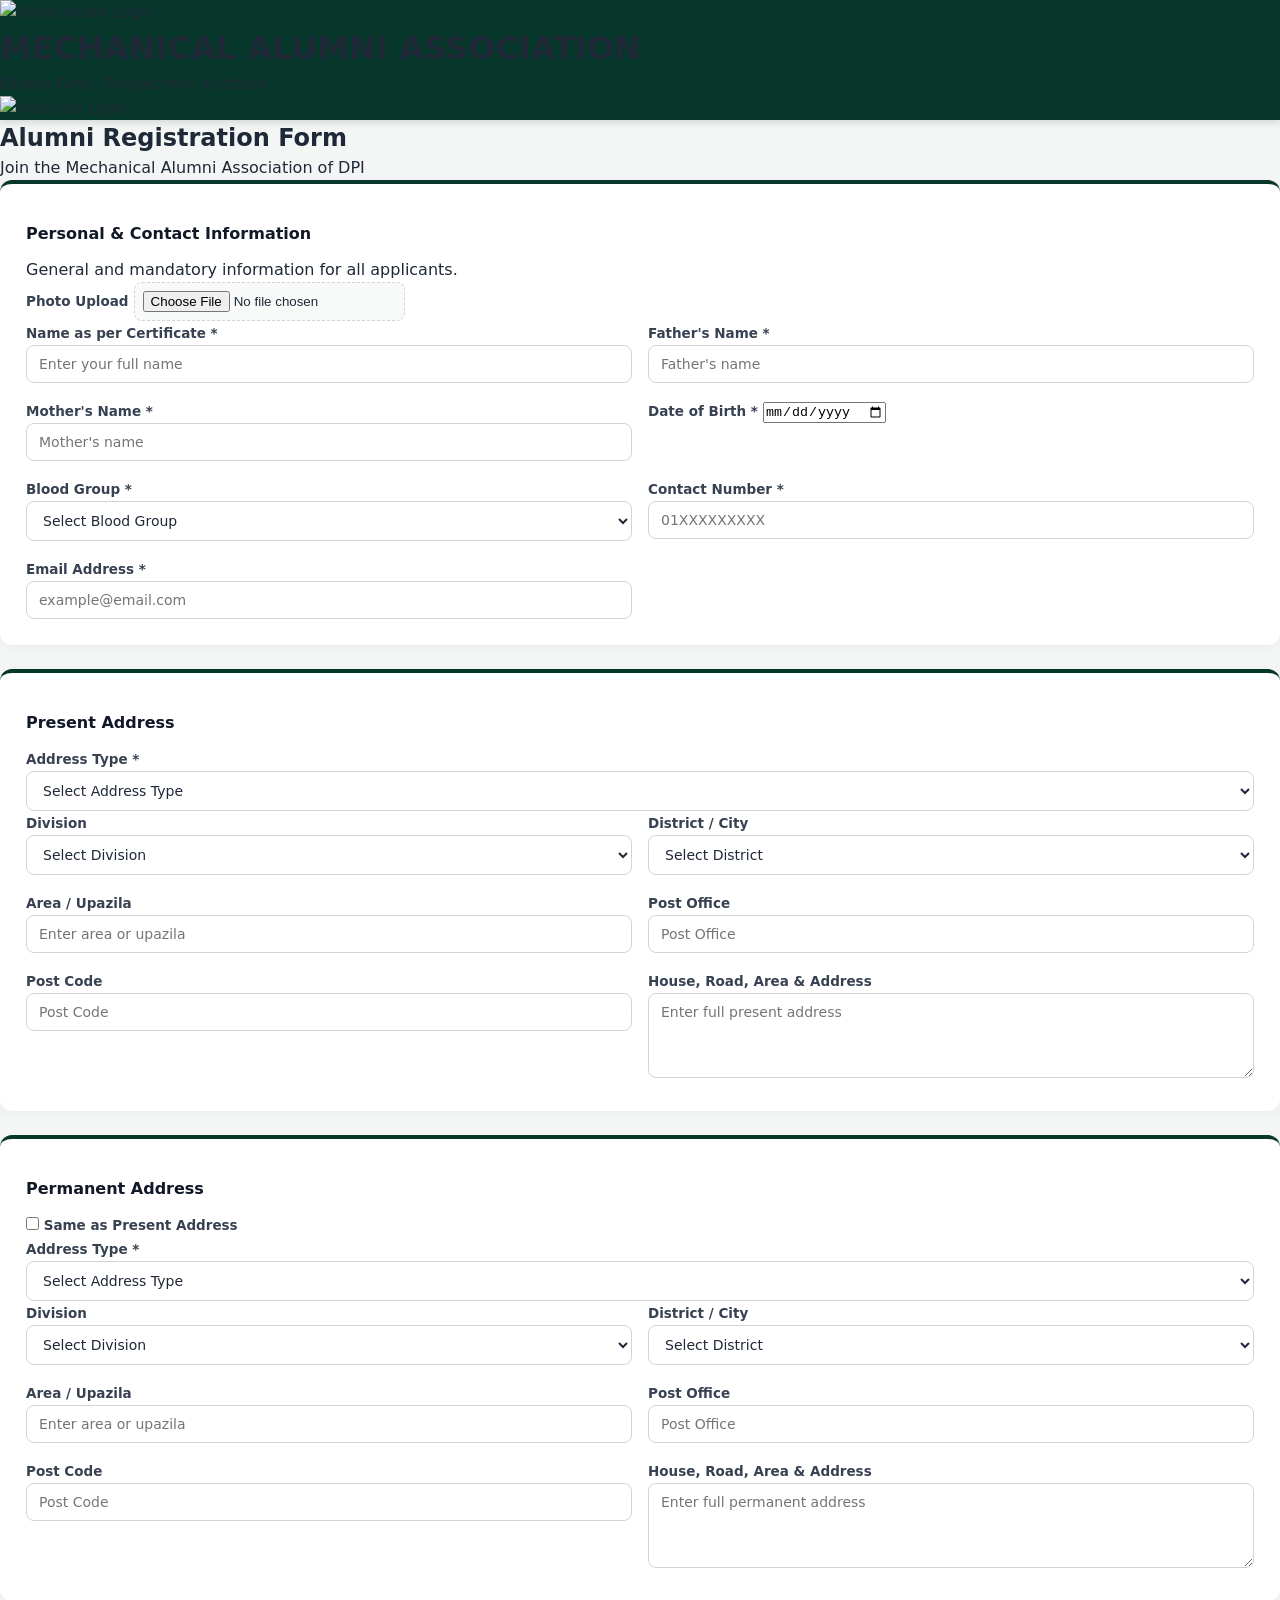
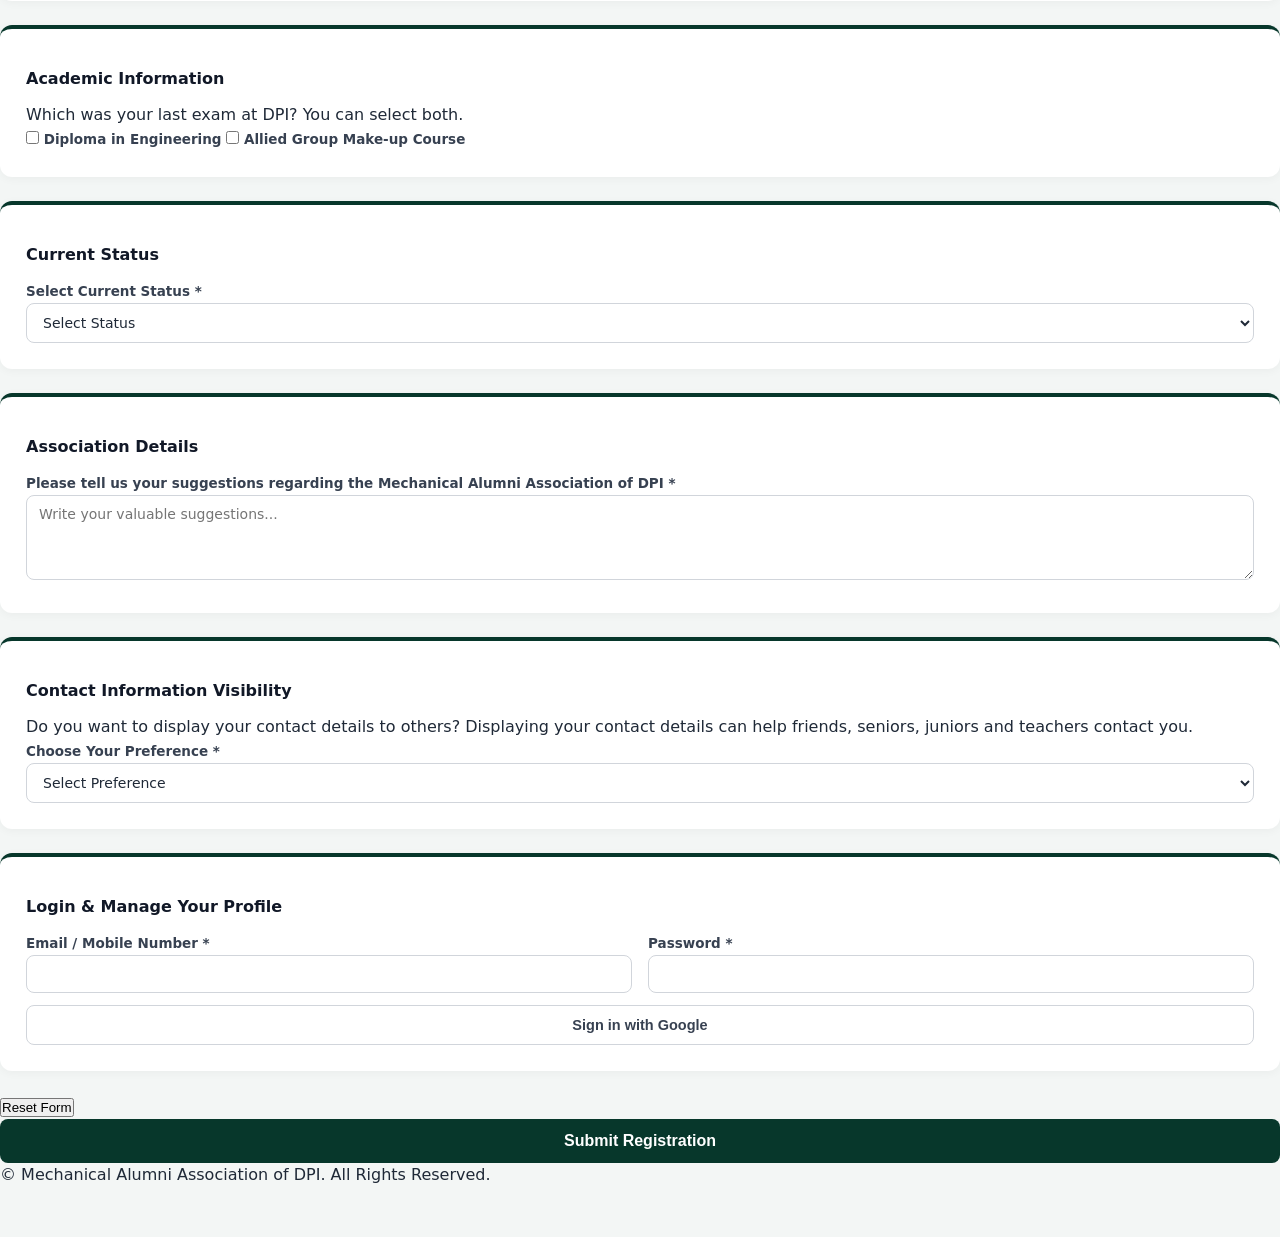
==== commit 3f5edae6: "Change greeting from 'Hello World' to 'Goodbye World'" ====
--- a/register/student/index.html
+++ b/register/student/index.html
@@ -4,253 +4,218 @@
 <head>
   <meta charset="UTF-8">
   <meta name="viewport" content="width=device-width, initial-scale=1.0">
-  <meta name="theme-color" content="#07372b">
-  <title>Membership Registration | Mechanical Alumni Association</title>
-  <link rel="stylesheet" href="membership.css">
+  <meta name="theme-color" content="#103e35">
+  <title>Alumni Registration | Mechanical Alumni Association</title>
+  <link rel="stylesheet" href="style.css">
 </head>
+
 <body>
 
   <!-- HEADER -->
   <header class="site-header">
-    <img src="assets/membership-header.jpg"
-      alt="Mechanical Alumni Association - Dhaka Govt. Polytechnic Institute">
-    <button class="header-login" type="button" id="openLogin">Login</button>
+    <div class="header-inner">
+      <div class="logo-area">
+        <img src="assets/alumni.png" alt="Association Logo">
+      </div>
+
+      <div class="header-title">
+        <h1>MECHANICAL ALUMNI ASSOCIATION</h1>
+        <p>Dhaka Govt. Polytechnic Institute</p>
+      </div>
+
+      <div class="logo-area">
+        <img src="assets/dpi.png" alt="Institute Logo">
+      </div>
+    </div>
   </header>
 
-  <main class="page-wrap">
-
-    <div class="page-heading">
-      <h1>Membership Registration Form</h1>
-      <p>Mechanical Alumni Association · Dhaka Govt. Polytechnic Institute</p>
+  <!-- REGISTRATION FORM -->
+  <main class="registration-container">
+
+    <div class="form-heading">
+      <h2>Alumni Registration Form</h2>
+      <p>Join the Mechanical Alumni Association of DPI</p>
     </div>
 
-    <form id="membershipForm">
+    <form id="registrationForm">
 
       <!-- PERSONAL INFORMATION -->
       <section class="form-section">
-        <h2>Personal &amp; Contact Information</h2>
+        <h3>Personal & Contact Information</h3>
+        <p class="section-description">
+          General and mandatory information for all applicants.
+        </p>
+
+        <div class="form-group">
+          <label for="photo">Photo Upload</label>
+          <input type="file" id="photo" name="photo" accept="image/*">
+        </div>
 
         <div class="form-grid">
-          <div class="field full photo-field">
-            <label for="photo">Photo Upload *</label>
-            <input id="photo" name="photo" type="file" accept="image/*" required>
-          </div>
-
-          <div class="field full">
-            <label for="fullName">Name as per Certificate *</label>
-            <input id="fullName" name="fullName" required placeholder="e.g. RASHEDUL ISLAM">
-          </div>
-
-          <div class="field">
-            <label for="fatherName">Father Name *</label>
-            <input id="fatherName" name="fatherName" required>
-          </div>
-
-          <div class="field">
-            <label for="motherName">Mother Name *</label>
-            <input id="motherName" name="motherName" required>
-          </div>
-
-          <div class="field">
-            <label>Date of Birth *</label>
-            <div class="date-grid">
-              <select id="birthDay" name="birthDay" required>
-                <option value="">Day</option>
-              </select>
-              <select id="birthMonth" name="birthMonth" required>
-                <option value="">Month</option>
-              </select>
-              <select id="birthYear" name="birthYear" required>
-                <option value="">Year</option>
-              </select>
-            </div>
-          </div>
-
-          <div class="field">
+          <div class="form-group">
+            <label for="name">Name as per Certificate *</label>
+            <input type="text" id="name" name="name"
+              placeholder="Enter your full name" required>
+          </div>
+
+          <div class="form-group">
+            <label for="fatherName">Father's Name *</label>
+            <input type="text" id="fatherName" name="fatherName"
+              placeholder="Father's name" required>
+          </div>
+
+          <div class="form-group">
+            <label for="motherName">Mother's Name *</label>
+            <input type="text" id="motherName" name="motherName"
+              placeholder="Mother's name" required>
+          </div>
+
+          <div class="form-group">
+            <label for="dob">Date of Birth *</label>
+            <input type="date" id="dob" name="dob" required>
+          </div>
+
+          <div class="form-group">
             <label for="bloodGroup">Blood Group *</label>
             <select id="bloodGroup" name="bloodGroup" required>
               <option value="">Select Blood Group</option>
-              <option>A+</option><option>A-</option>
-              <option>B+</option><option>B-</option>
-              <option>O+</option><option>O-</option>
-              <option>AB+</option><option>AB-</option>
+              <option>A+</option>
+              <option>A-</option>
+              <option>B+</option>
+              <option>B-</option>
+              <option>O+</option>
+              <option>O-</option>
+              <option>AB+</option>
+              <option>AB-</option>
             </select>
           </div>
 
-          <div class="field">
+          <div class="form-group">
             <label for="phone">Contact Number *</label>
-            <input id="phone" name="phone" type="tel" required placeholder="01XXXXXXXXX">
-          </div>
-
-          <div class="field">
-            <label for="email">Email *</label>
-            <input id="email" name="email" type="email" required>
-          </div>
-        </div>
-      </section>
-
-      <!-- ADDRESS -->
-      <section class="form-section">
-        <h2>Present &amp; Permanent Address</h2>
-
+            <input type="tel" id="phone" name="phone"
+              placeholder="01XXXXXXXXX" required>
+          </div>
+
+          <div class="form-group">
+            <label for="email">Email Address *</label>
+            <input type="email" id="email" name="email"
+              placeholder="example@email.com" required>
+          </div>
+        </div>
+      </section>
+
+      <!-- PRESENT ADDRESS -->
+      <section class="form-section">
         <h3>Present Address</h3>
 
-        <div class="field">
-          <label for="presentAddressType">Address Type *</label>
-          <select id="presentAddressType" name="presentAddressType">
+        <div class="form-group">
+          <label for="presentType">Address Type *</label>
+          <select id="presentType" name="presentType" required>
+            <option value="">Select Address Type</option>
+            <option value="city">City Corporation</option>
             <option value="district">District</option>
-            <option value="city">City Corporation</option>
           </select>
         </div>
 
-        <div id="presentCityFields" class="conditional-panel hidden">
-          <div class="form-grid">
-            <div class="field">
-              <label for="presentCity">City Corporation</label>
-              <select id="presentCity" name="presentCity">
-                <option value="">Select City Corporation</option>
-              </select>
-            </div>
-
-            <div class="field">
-              <label for="presentCityWard">Ward</label>
-              <select id="presentCityWard" name="presentCityWard">
-                <option value="">Select Ward</option>
-              </select>
-            </div>
-
-            <div class="field">
-              <label for="presentCityPost">Post Office</label>
-              <input id="presentCityPost" name="presentCityPost">
-            </div>
-
-            <div class="field">
-              <label for="presentCityPostcode">Post Code</label>
-              <input id="presentCityPostcode" name="presentCityPostcode">
-            </div>
-
-            <div class="field full">
-              <label for="presentCityAddress">Address (House, Area, City)</label>
-              <textarea id="presentCityAddress" name="presentCityAddress"></textarea>
-            </div>
-          </div>
-        </div>
-
-        <div id="presentDistrictFields" class="conditional-panel">
-          <div class="form-grid">
-            <div class="field">
-              <label for="presentDivision">Division</label>
-              <select id="presentDivision" name="presentDivision">
-                <option value="">Select Division</option>
-              </select>
-            </div>
-
-            <div class="field">
-              <label for="presentDistrict">District</label>
-              <select id="presentDistrict" name="presentDistrict">
-                <option value="">Select District</option>
-              </select>
-            </div>
-
-            <div class="field full">
-              <label for="presentAreaType">Area Type</label>
-              <select id="presentAreaType" name="presentAreaType">
-                <option value="">Select Area Type</option>
-                <option value="upazila">Upazila</option>
-                <option value="municipality">Municipality</option>
-              </select>
-            </div>
-
-            <div class="field hidden" id="presentUpazilaWrap">
-              <label for="presentUpazila">Upazila</label>
-              <select id="presentUpazila" name="presentUpazila">
-                <option value="">Select Upazila</option>
-              </select>
-            </div>
-
-            <div class="field hidden" id="presentUnionWrap">
-              <label for="presentUnion">Union</label>
-              <input id="presentUnion" name="presentUnion" placeholder="Write Union name">
-            </div>
-
-            <div class="field hidden" id="presentMunicipalityWrap">
-              <label for="presentMunicipality">Municipality</label>
-              <select id="presentMunicipality" name="presentMunicipality">
-                <option value="">Select Municipality</option>
-              </select>
-            </div>
-
-            <div class="field hidden" id="presentMunicipalityWardWrap">
-              <label for="presentMunicipalityWard">Ward</label>
-              <select id="presentMunicipalityWard" name="presentMunicipalityWard">
-                <option value="">Select Ward</option>
-              </select>
-            </div>
-
-            <div class="field">
-              <label for="presentPost">Post Office</label>
-              <input id="presentPost" name="presentPost">
-            </div>
-
-            <div class="field">
-              <label for="presentPostcode">Post Code</label>
-              <input id="presentPostcode" name="presentPostcode">
-            </div>
-
-            <div class="field full">
-              <label for="presentAddress">Address (House, Area, City)</label>
-              <textarea id="presentAddress" name="presentAddress"></textarea>
-            </div>
-          </div>
-        </div>
-
-        <label class="check-row">
-          <input type="checkbox" id="sameAddress" name="sameAddress">
-          Permanent address same as present address
-        </label>
-
-        <div id="permanentAddressPanel" class="conditional-panel">
-          <h3>Permanent Address</h3>
-
-          <div class="form-grid">
-            <div class="field">
-              <label for="permanentAddressType">Address Type</label>
-              <select id="permanentAddressType" name="permanentAddressType">
-                <option value="district">District</option>
-                <option value="city">City Corporation</option>
-              </select>
-            </div>
-
-            <div class="field">
+        <div id="presentAddressFields" class="form-grid">
+          <div class="form-group">
+            <label for="presentDivision">Division</label>
+            <select id="presentDivision" name="presentDivision">
+              <option value="">Select Division</option>
+            </select>
+          </div>
+
+          <div class="form-group">
+            <label for="presentDistrict">District / City</label>
+            <select id="presentDistrict" name="presentDistrict">
+              <option value="">Select District</option>
+            </select>
+          </div>
+
+          <div class="form-group">
+            <label for="presentArea">Area / Upazila</label>
+            <input type="text" id="presentArea" name="presentArea"
+              placeholder="Enter area or upazila">
+          </div>
+
+          <div class="form-group">
+            <label for="presentPost">Post Office</label>
+            <input type="text" id="presentPost" name="presentPost"
+              placeholder="Post Office">
+          </div>
+
+          <div class="form-group">
+            <label for="presentPostCode">Post Code</label>
+            <input type="text" id="presentPostCode" name="presentPostCode"
+              placeholder="Post Code">
+          </div>
+
+          <div class="form-group full-width">
+            <label for="presentAddress">House, Road, Area & Address</label>
+            <textarea id="presentAddress" name="presentAddress"
+              placeholder="Enter full present address"></textarea>
+          </div>
+        </div>
+      </section>
+
+      <!-- PERMANENT ADDRESS -->
+      <section class="form-section">
+        <h3>Permanent Address</h3>
+
+        <div class="form-group checkbox-group">
+          <label>
+            <input type="checkbox" id="sameAddress">
+            Same as Present Address
+          </label>
+        </div>
+
+        <div id="permanentAddressFields">
+          <div class="form-group">
+            <label for="permanentType">Address Type *</label>
+            <select id="permanentType" name="permanentType" required>
+              <option value="">Select Address Type</option>
+              <option value="city">City Corporation</option>
+              <option value="district">District</option>
+            </select>
+          </div>
+
+          <div class="form-grid">
+            <div class="form-group">
               <label for="permanentDivision">Division</label>
               <select id="permanentDivision" name="permanentDivision">
                 <option value="">Select Division</option>
               </select>
             </div>
 
-            <div class="field">
-              <label for="permanentDistrict">District / City Corporation</label>
-              <input id="permanentDistrict" name="permanentDistrict">
-            </div>
-
-            <div class="field">
-              <label for="permanentArea">Upazila / Municipality / Ward</label>
-              <input id="permanentArea" name="permanentArea">
-            </div>
-
-            <div class="field">
+            <div class="form-group">
+              <label for="permanentDistrict">District / City</label>
+              <select id="permanentDistrict" name="permanentDistrict">
+                <option value="">Select District</option>
+              </select>
+            </div>
+
+            <div class="form-group">
+              <label for="permanentArea">Area / Upazila</label>
+              <input type="text" id="permanentArea" name="permanentArea"
+                placeholder="Enter area or upazila">
+            </div>
+
+            <div class="form-group">
               <label for="permanentPost">Post Office</label>
-              <input id="permanentPost" name="permanentPost">
-            </div>
-
-            <div class="field">
-              <label for="permanentPostcode">Post Code</label>
-              <input id="permanentPostcode" name="permanentPostcode">
-            </div>
-
-            <div class="field full">
-              <label for="permanentAddress">Address (House, Area, City)</label>
-              <textarea id="permanentAddress" name="permanentAddress"></textarea>
+              <input type="text" id="permanentPost" name="permanentPost"
+                placeholder="Post Office">
+            </div>
+
+            <div class="form-group">
+              <label for="permanentPostCode">Post Code</label>
+              <input type="text" id="permanentPostCode"
+                name="permanentPostCode" placeholder="Post Code">
+            </div>
+
+            <div class="form-group full-width">
+              <label for="permanentAddress">House, Road, Area & Address</label>
+              <textarea id="permanentAddress" name="permanentAddress"
+                placeholder="Enter full permanent address"></textarea>
             </div>
           </div>
         </div>
@@ -258,158 +223,142 @@
 
       <!-- ACADEMIC INFORMATION -->
       <section class="form-section">
-        <h2>Academic Information</h2>
-        <p class="section-note">Which was your last exam at DPI? Select one or both examinations.</p>
-
-        <label class="check-row">
-          <input type="checkbox" id="diplomaCheck" name="examination[]" value="Diploma in Engineering">
-          Diploma in Engineering
-        </label>
-
-        <div id="diplomaPanel" class="conditional-panel hidden">
-          <h3>Diploma in Engineering</h3>
-
-          <div class="form-grid">
-            <div class="field full">
-              <label for="diplomaDepartment">Department</label>
-              <select id="diplomaDepartment" name="diplomaDepartment">
+        <h3>Academic Information</h3>
+        <p class="section-description">
+          Which was your last exam at DPI? You can select both.
+        </p>
+
+        <div class="checkbox-group">
+          <label>
+            <input type="checkbox" id="diplomaCheck">
+            Diploma in Engineering
+          </label>
+
+          <label>
+            <input type="checkbox" id="alliedCheck">
+            Allied Group Make-up Course
+          </label>
+        </div>
+
+        <div id="diplomaFields" class="conditional-fields hidden">
+          <h4>Diploma in Engineering</h4>
+
+          <div class="form-grid">
+            <div class="form-group">
+              <label for="department">Department *</label>
+              <select id="department" name="department">
                 <option value="">Select Department</option>
-                <option value="67">67 - Electrical Technology</option>
-                <option value="64">64 - Civil Technology</option>
-                <option value="70">70 - Mechanical Technology</option>
-                <option value="85">85 - Computer Science &amp; Technology</option>
-                <option value="71">71 - Power Technology</option>
-                <option value="68">68 - Electronics Technology</option>
-                <option value="61">61 - Architecture Technology</option>
-                <option value="69">69 - Food Technology</option>
-                <option value="63">63 - Chemical Technology</option>
-                <option value="72">72 - Refrigeration &amp; Air-Conditioning (RAC) Technology</option>
-                <option value="62">62 - Automobile Technology</option>
-                <option value="90">90 - Environmental Technology</option>
+                <option value="67">67 Electrical Technology</option>
+                <option value="64">64 Civil Technology</option>
+                <option value="70">70 Mechanical Technology</option>
+                <option value="85">85 Computer Science & Technology</option>
+                <option value="71">71 Power Technology</option>
+                <option value="68">68 Electronics Technology</option>
+                <option value="61">61 Architecture Technology</option>
+                <option value="69">69 Food Technology</option>
+                <option value="63">63 Chemical Technology</option>
+                <option value="72">72 Refrigeration & Air-Conditioning</option>
+                <option value="62">62 Automobile Technology</option>
+                <option value="90">90 Environmental Technology</option>
                 <option value="other">Other</option>
               </select>
-              <p id="departmentWarning" class="warning hidden">Other Departments are not allowed.</p>
-            </div>
-
-            <div class="field">
-              <label for="diplomaSession">Session</label>
-              <select id="diplomaSession" name="diplomaSession">
+              <small id="departmentWarning" class="warning hidden">
+                Other Departments are not allowed.
+              </small>
+            </div>
+
+            <div class="form-group">
+              <label for="session">Session *</label>
+              <select id="session" name="session">
                 <option value="">Select Session</option>
               </select>
             </div>
 
-            <div class="field hidden" id="otherSessionWrap">
-              <label for="otherSession">Other Session</label>
-              <input id="otherSession" name="otherSession">
-            </div>
-
-            <div class="field">
-              <label for="diplomaRoll">Diploma Roll</label>
-              <input id="diplomaRoll" name="diplomaRoll">
-            </div>
-
-            <div class="field">
-              <label for="diplomaReg">Diploma Reg</label>
-              <input id="diplomaReg" name="diplomaReg">
-            </div>
-
-            <div class="field">
-              <label for="diplomaCgpa">CGPA</label>
-              <input id="diplomaCgpa" name="diplomaCgpa" type="number" step="0.01" min="0" max="4">
-            </div>
-
-            <div class="field">
-              <label for="diplomaPassingYear">Passing Year</label>
-              <select id="diplomaPassingYear" name="diplomaPassingYear">
+            <div class="form-group">
+              <label for="diplomaRoll">Diploma Roll *</label>
+              <input type="text" id="diplomaRoll" name="diplomaRoll">
+            </div>
+
+            <div class="form-group">
+              <label for="diplomaReg">Diploma Registration *</label>
+              <input type="text" id="diplomaReg" name="diplomaReg">
+            </div>
+
+            <div class="form-group">
+              <label for="diplomaCGPA">CGPA</label>
+              <input type="number" id="diplomaCGPA" name="diplomaCGPA"
+                min="0" max="4" step="0.01">
+            </div>
+
+            <div class="form-group">
+              <label for="diplomaPassing">Passing Year</label>
+              <select id="diplomaPassing" name="diplomaPassing">
                 <option value="">Select Year</option>
               </select>
             </div>
           </div>
         </div>
 
-        <label class="check-row">
-          <input type="checkbox" id="makeupCheck" name="examination[]" value="Allied Group Make-up Course">
-          Allied Group Make-up Course
-        </label>
-
-        <div id="makeupPanel" class="conditional-panel hidden">
-          <h3>Allied Group Make-up Course</h3>
-
-          <div class="form-grid">
-            <div class="field full">
+        <div id="alliedFields" class="conditional-fields hidden">
+          <h4>Allied Group Make-up Course</h4>
+
+          <div class="form-grid">
+            <div class="form-group">
               <label for="polytechnic">Polytechnic Name</label>
-              <select id="polytechnic" name="polytechnic">
-                <option value="">Select Polytechnic</option>
-                <option>Dhaka Polytechnic Institute</option>
-                <option>Chattogram Polytechnic Institute</option>
-                <option>Comilla Polytechnic Institute</option>
-                <option>Feni Polytechnic Institute</option>
-                <option>Rajshahi Polytechnic Institute</option>
-                <option>Khulna Polytechnic Institute</option>
-                <option>Barishal Polytechnic Institute</option>
-                <option>Rangpur Polytechnic Institute</option>
-                <option>Sylhet Polytechnic Institute</option>
-                <option>Other</option>
-              </select>
-            </div>
-
-            <div class="field full hidden" id="otherPolytechnicWrap">
-              <label for="otherPolytechnic">Other Polytechnic Name</label>
-              <input id="otherPolytechnic" name="otherPolytechnic">
-            </div>
-
-            <div class="field full">
-              <label for="makeupDepartment">Department</label>
-              <select id="makeupDepartment" name="makeupDepartment">
+              <input type="text" id="polytechnic" name="polytechnic"
+                placeholder="Enter Polytechnic Name">
+            </div>
+
+            <div class="form-group">
+              <label for="alliedDepartment">Department</label>
+              <select id="alliedDepartment" name="alliedDepartment">
                 <option value="">Select Department</option>
-                <option>71 - Power Technology</option>
-                <option>72 - Refrigeration &amp; Air-Conditioning (RAC) Technology</option>
-                <option>62 - Automobile Technology</option>
-                <option>92 - Mechatronics Technology</option>
-              </select>
-            </div>
-
-            <div class="field">
+                <option>71 Power Technology</option>
+                <option>72 Refrigeration & Air-Conditioning</option>
+                <option>62 Automobile Technology</option>
+                <option>92 Mechatronics</option>
+              </select>
+            </div>
+
+            <div class="form-group">
               <label for="boardRoll">Diploma Board Roll</label>
-              <input id="boardRoll" name="boardRoll">
-            </div>
-
-            <div class="field">
-              <label for="boardReg">Diploma Board Reg</label>
-              <input id="boardReg" name="boardReg">
-            </div>
-
-            <div class="field">
-              <label for="makeupCgpa">CGPA</label>
-              <input id="makeupCgpa" name="makeupCgpa" type="number" step="0.01" min="0" max="4">
-            </div>
-
-            <div class="field">
-              <label for="makeupPassingYear">Passing Year</label>
-              <select id="makeupPassingYear" name="makeupPassingYear">
+              <input type="text" id="boardRoll" name="boardRoll">
+            </div>
+
+            <div class="form-group">
+              <label for="boardReg">Diploma Board Registration</label>
+              <input type="text" id="boardReg" name="boardReg">
+            </div>
+
+            <div class="form-group">
+              <label for="alliedCGPA">CGPA</label>
+              <input type="number" id="alliedCGPA" name="alliedCGPA"
+                min="0" max="4" step="0.01">
+            </div>
+
+            <div class="form-group">
+              <label for="alliedPassing">Passing Year</label>
+              <select id="alliedPassing" name="alliedPassing">
                 <option value="">Select Year</option>
               </select>
             </div>
-
-            <div class="field full">
-              <h3 class="subheading">Make-up Course Details</h3>
-            </div>
-
-            <div class="field">
+          </div>
+
+          <h4>Make-Up Course Details</h4>
+          <div class="form-grid">
+            <div class="form-group">
               <label for="makeupRoll">Roll No</label>
-              <input id="makeupRoll" name="makeupRoll">
-            </div>
-
-            <div class="field">
+              <input type="text" id="makeupRoll" name="makeupRoll">
+            </div>
+
+            <div class="form-group">
               <label for="makeupReg">Registration No</label>
-              <input id="makeupReg" name="makeupReg">
-            </div>
-
-            <div class="field">
-              <label for="makeupCourseYear">Passing Year</label>
-              <select id="makeupCourseYear" name="makeupCourseYear">
-                <option value="">Select Year</option>
-              </select>
+              <input type="text" id="makeupReg" name="makeupReg">
+            </div>
+
+            <div class="form-group">
+              <label for="makeupYear">Passing Year</label>
+              <input type="number" id="makeupYear" name="makeupYear">
             </div>
           </div>
         </div>
@@ -417,223 +366,181 @@
 
       <!-- CURRENT STATUS -->
       <section class="form-section">
-        <h2>Current Status</h2>
-
-        <label class="check-row">
-          <input type="checkbox" id="higherStudies" name="status[]" value="Higher Studies">
-          Higher Studies
-        </label>
-
-        <div id="higherStudiesPanel" class="conditional-panel hidden">
-          <h3>Higher Studies Details</h3>
-          <div class="form-grid">
-            <div class="field">
-              <label for="instituteName">Institute Name (University or College)</label>
-              <input id="instituteName" name="instituteName">
-            </div>
-            <div class="field">
-              <label for="studyDepartment">Department</label>
-              <input id="studyDepartment" name="studyDepartment">
-            </div>
-          </div>
-        </div>
-
-        <label class="check-row">
-          <input type="checkbox" id="jobHolder" name="status[]" value="Job Holder">
-          Job Holder
-        </label>
-
-        <div id="jobPanel" class="conditional-panel hidden">
-          <h3>Employment Details</h3>
-          <div class="field">
-            <label for="serviceType">Service Type</label>
-            <select id="serviceType" name="serviceType">
-              <option value="">Select Service</option>
+        <h3>Current Status</h3>
+
+        <div class="form-group">
+          <label for="currentStatus">Select Current Status *</label>
+          <select id="currentStatus" name="currentStatus" required>
+            <option value="">Select Status</option>
+            <option value="higher">Higher Studies</option>
+            <option value="job">Job Holder</option>
+            <option value="business">Entrepreneur / Business</option>
+            <option value="other">Others</option>
+          </select>
+        </div>
+
+        <div id="higherFields" class="conditional-fields hidden">
+          <div class="form-grid">
+            <div class="form-group">
+              <label for="instituteName">Institute Name</label>
+              <input type="text" id="instituteName" name="instituteName">
+            </div>
+            <div class="form-group">
+              <label for="higherDepartment">Department</label>
+              <input type="text" id="higherDepartment"
+                name="higherDepartment">
+            </div>
+          </div>
+        </div>
+
+        <div id="jobFields" class="conditional-fields hidden">
+          <div class="form-group">
+            <label for="jobType">Service Type</label>
+            <select id="jobType" name="jobType">
+              <option value="">Select Service Type</option>
               <option value="government">Government Service</option>
-              <option value="private">Private</option>
+              <option value="private">Private Service</option>
             </select>
           </div>
 
-          <div id="employmentFields" class="form-grid hidden top-gap">
-            <div class="field full">
-              <label for="organization" id="organizationLabel">Organization Name</label>
-              <input id="organization" name="organization">
-            </div>
-            <div class="field">
+          <div class="form-grid">
+            <div class="form-group">
+              <label for="organization">Organization / Company</label>
+              <input type="text" id="organization" name="organization">
+            </div>
+            <div class="form-group">
               <label for="designation">Designation</label>
-              <input id="designation" name="designation">
-            </div>
-            <div class="field">
+              <input type="text" id="designation" name="designation">
+            </div>
+            <div class="form-group">
               <label for="jobDepartment">Department</label>
-              <input id="jobDepartment" name="jobDepartment">
-            </div>
-            <div class="field full">
+              <input type="text" id="jobDepartment" name="jobDepartment">
+            </div>
+            <div class="form-group">
               <label for="jobLocation">Location</label>
-              <input id="jobLocation" name="jobLocation">
-            </div>
-          </div>
-        </div>
-
-        <label class="check-row">
-          <input type="checkbox" id="entrepreneur" name="status[]" value="Entrepreneur / Business">
-          Entrepreneur / Business
-        </label>
-
-        <div id="businessPanel" class="conditional-panel hidden">
-          <h3>Business Details</h3>
-          <div class="form-grid">
-            <div class="field">
-              <label for="businessName">Business Name</label>
-              <input id="businessName" name="businessName">
-            </div>
-            <div class="field">
-              <label for="businessType">Business Type</label>
-              <input id="businessType" name="businessType">
-            </div>
-            <div class="field full">
-              <label for="businessLocation">Location</label>
-              <input id="businessLocation" name="businessLocation">
-            </div>
-          </div>
-        </div>
-
-        <label class="check-row">
-          <input type="checkbox" id="otherStatus" name="status[]" value="Others">
-          Others
-        </label>
-
-        <div id="otherStatusPanel" class="conditional-panel hidden">
-          <div class="field">
-            <label for="otherStatusText">Please specify</label>
-            <input id="otherStatusText" name="otherStatusText">
+              <input type="text" id="jobLocation" name="jobLocation">
+            </div>
+          </div>
+        </div>
+
+        <div id="businessFields" class="conditional-fields hidden">
+          <div class="form-group">
+            <label for="businessName">Business Name</label>
+            <input type="text" id="businessName" name="businessName">
+          </div>
+          <div class="form-group">
+            <label for="businessDetails">Business Details</label>
+            <textarea id="businessDetails" name="businessDetails"></textarea>
+          </div>
+        </div>
+
+        <div id="otherStatusFields" class="conditional-fields hidden">
+          <div class="form-group">
+            <label for="otherStatus">Please Specify</label>
+            <input type="text" id="otherStatus" name="otherStatus">
           </div>
         </div>
       </section>
 
       <!-- ASSOCIATION DETAILS -->
       <section class="form-section">
-        <h2>Association Details</h2>
-
-        <div class="field">
+        <h3>Association Details</h3>
+
+        <div class="form-group">
           <label for="suggestions">
-            Please tell us suggestions regarding the Mechanical Alumni Association of DPI *
+            Please tell us your suggestions regarding the Mechanical Alumni
+            Association of DPI *
           </label>
-          <textarea id="suggestions" name="suggestions" required placeholder="Write your valuable suggestions..."></textarea>
-        </div>
-
-        <h3 class="small-heading">Do you want to display your contact details to others?</h3>
-        <p class="section-note">
-          Allowing this makes it easier for your friends, seniors, juniors, and teachers to reach you.
-          You can choose to show your mobile number, WhatsApp, email, Facebook, LinkedIn and Instagram.
+          <textarea id="suggestions" name="suggestions"
+            placeholder="Write your valuable suggestions..." required></textarea>
+        </div>
+      </section>
+
+      <!-- CONTACT VISIBILITY -->
+      <section class="form-section">
+        <h3>Contact Information Visibility</h3>
+
+        <p class="section-description">
+          Do you want to display your contact details to others?
+          Displaying your contact details can help friends, seniors,
+          juniors and teachers contact you.
         </p>
 
-        <label class="check-row">
-          <input type="radio" name="displayContact" id="displayYes" value="yes" checked>
-          Yes, show my contact details
-        </label>
-
-        <label class="check-row">
-          <input type="radio" name="displayContact" id="displayNo" value="no">
-          No, keep them private
-        </label>
-
-        <div id="socialPanel" class="conditional-panel">
-          <div class="form-grid">
-            <div class="field">
+        <div class="form-group">
+          <label for="visibility">Choose Your Preference *</label>
+          <select id="visibility" name="visibility" required>
+            <option value="">Select Preference</option>
+            <option value="yes">Yes, Show My Contact Details</option>
+            <option value="no">No, Keep My Details Private</option>
+          </select>
+        </div>
+
+        <div id="socialFields" class="conditional-fields hidden">
+          <div class="form-grid">
+            <div class="form-group">
               <label for="whatsapp">WhatsApp</label>
-              <input id="whatsapp" name="whatsapp">
-            </div>
-            <div class="field">
+              <input type="text" id="whatsapp" name="whatsapp">
+            </div>
+            <div class="form-group">
               <label for="publicEmail">Email</label>
-              <input id="publicEmail" name="publicEmail" type="email">
-            </div>
-            <div class="field">
-              <label for="facebook">Facebook</label>
-              <input id="facebook" name="facebook" placeholder="Profile URL">
-            </div>
-            <div class="field">
-              <label for="linkedin">LinkedIn</label>
-              <input id="linkedin" name="linkedin" placeholder="Profile URL">
-            </div>
-            <div class="field full">
-              <label for="instagram">Instagram</label>
-              <input id="instagram" name="instagram" placeholder="Profile URL">
-            </div>
-          </div>
-        </div>
-      </section>
-
-      <!-- LOGIN AND PROFILE -->
-      <section class="form-section">
-        <h2>Login &amp; Manage Your Profile</h2>
-        <p class="section-note">
-          These details will be used for your future member login.
-          If you register with Google, a separate password is not required.
-        </p>
-
-        <div class="form-grid top-gap">
-          <div class="field full">
-            <label for="loginIdentity">Email / Mobile *</label>
-            <input id="loginIdentity" name="loginIdentity" required placeholder="Email or mobile number">
-          </div>
-
-          <div class="field full">
-            <label for="accountPassword">Password *</label>
-            <input id="accountPassword" name="accountPassword" type="password"
-              minlength="8" required placeholder="Create password (minimum 8 characters)">
-          </div>
-        </div>
-
-        <button class="google-button" type="button" id="googleSignup">
-          Continue with Google
+              <input type="email" id="publicEmail" name="publicEmail">
+            </div>
+            <div class="form-group">
+              <label for="facebook">Facebook Profile</label>
+              <input type="url" id="facebook" name="facebook">
+            </div>
+            <div class="form-group">
+              <label for="linkedin">LinkedIn Profile</label>
+              <input type="url" id="linkedin" name="linkedin">
+            </div>
+            <div class="form-group">
+              <label for="instagram">Instagram Profile</label>
+              <input type="url" id="instagram" name="instagram">
+            </div>
+          </div>
+        </div>
+      </section>
+
+      <!-- LOGIN -->
+      <section class="form-section">
+        <h3>Login & Manage Your Profile</h3>
+
+        <div class="form-grid">
+          <div class="form-group">
+            <label for="loginId">Email / Mobile Number *</label>
+            <input type="text" id="loginId" name="loginId" required>
+          </div>
+
+          <div class="form-group">
+            <label for="password">Password *</label>
+            <input type="password" id="password" name="password"
+              minlength="8" required>
+          </div>
+        </div>
+
+        <button type="button" id="googleSignIn" class="google-button">
+          Sign in with Google
         </button>
-        <p class="fine-print">Google authentication requires Firebase Authentication setup.</p>
       </section>
 
       <!-- SUBMIT -->
-      <section class="form-section submit-section">
-        <button class="submit-button" type="submit">Submit Membership Application</button>
-        <p class="fine-print">
-          This front-end demo does not send or save applications yet.
-          Connect a secure backend before accepting real registrations.
-        </p>
-      </section>
+      <div class="form-actions">
+        <button type="reset" class="reset-button">Reset Form</button>
+        <button type="submit" class="submit-button">
+          Submit Registration
+        </button>
+      </div>
 
     </form>
   </main>
 
-  <!-- LOGIN POPUP -->
-  <div class="modal hidden" id="loginModal" role="dialog" aria-modal="true" aria-labelledby="loginTitle">
-    <div class="modal-card">
-      <div class="modal-head">
-        <h2 id="loginTitle">Member Login</h2>
-        <button type="button" class="close-modal" id="closeLogin" aria-label="Close">×</button>
-      </div>
-
-      <p class="section-note">Login to manage your alumni profile.</p>
-
-      <form id="loginForm">
-        <div class="field">
-          <label for="loginEmail">Email / Mobile</label>
-          <input id="loginEmail" required placeholder="Email or mobile number">
-        </div>
-
-        <div class="field top-gap">
-          <label for="loginPassword">Password</label>
-          <input id="loginPassword" type="password" required placeholder="Your password">
-        </div>
-
-        <button class="submit-button top-gap" type="submit">Login</button>
-      </form>
-
-      <button class="google-button" type="button" id="googleLogin">
-        Continue with Google
-      </button>
-
-      <p class="fine-print">Secure login will work after backend authentication is connected.</p>
-    </div>
-  </div>
-
-  <script src="membership.js"></script>
+  <footer class="site-footer">
+    <p>
+      © <span id="currentYear"></span>
+      Mechanical Alumni Association of DPI. All Rights Reserved.
+    </p>
+  </footer>
+
+  <script src="script.js"></script>
 </body>
 </html>
--- a/register/student/style.css
+++ b/register/student/style.css
@@ -0,0 +1,340 @@
+:root {
+  --primary: #07372b;
+  --primary-hover: #0b4f3e;
+  --accent: #d97706;
+  --bg-page: #f3f6f5;
+  --bg-card: #ffffff;
+  --bg-panel: #f8faf9;
+  --text-main: #1f2937;
+  --text-muted: #6b7280;
+  --border: #d1d5db;
+  --danger: #dc2626;
+  --radius: 8px;
+}
+
+* {
+  box-sizing: border-box;
+  margin: 0;
+  padding: 0;
+}
+
+body {
+  font-family: 'Segoe UI', system-ui, -apple-system, sans-serif;
+  background-color: var(--bg-page);
+  color: var(--text-main);
+  line-height: 1.5;
+  padding-bottom: 50px;
+}
+
+.hidden {
+  display: none !important;
+}
+
+.top-gap {
+  margin-top: 14px;
+}
+
+/* HEADER */
+.site-header {
+  position: relative;
+  width: 100%;
+  background-color: var(--primary);
+  overflow: hidden;
+  box-shadow: 0 2px 8px rgba(0, 0, 0, 0.15);
+}
+
+.site-header img {
+  width: 100%;
+  max-height: 240px;
+  object-fit: cover;
+  display: block;
+}
+
+.header-login {
+  position: absolute;
+  top: 16px;
+  right: 20px;
+  background-color: #ffffff;
+  color: var(--primary);
+  border: none;
+  padding: 8px 20px;
+  font-size: 14px;
+  font-weight: 600;
+  border-radius: 6px;
+  cursor: pointer;
+  box-shadow: 0 2px 6px rgba(0, 0, 0, 0.2);
+  transition: background 0.2s, transform 0.1s;
+}
+
+.header-login:hover {
+  background-color: #f0fdf4;
+  transform: translateY(-1px);
+}
+
+/* MAIN CONTAINER */
+.page-wrap {
+  max-width: 850px;
+  margin: 30px auto;
+  padding: 0 16px;
+}
+
+.page-heading {
+  text-align: center;
+  margin-bottom: 28px;
+}
+
+.page-heading h1 {
+  color: var(--primary);
+  font-size: 28px;
+  font-weight: 700;
+}
+
+.page-heading p {
+  color: var(--text-muted);
+  font-size: 15px;
+  margin-top: 4px;
+}
+
+/* FORM SECTIONS */
+.form-section {
+  background: var(--bg-card);
+  padding: 26px;
+  border-radius: 12px;
+  box-shadow: 0 2px 10px rgba(0, 0, 0, 0.04);
+  margin-bottom: 24px;
+  border-top: 4px solid var(--primary);
+}
+
+.form-section h2 {
+  font-size: 20px;
+  color: var(--primary);
+  margin-bottom: 16px;
+  padding-bottom: 8px;
+  border-bottom: 1px solid #e5e7eb;
+}
+
+.form-section h3 {
+  font-size: 16px;
+  color: #111827;
+  margin: 12px 0;
+}
+
+.subheading {
+  margin-top: 10px;
+  padding-top: 10px;
+  border-top: 1px dashed var(--border);
+  color: var(--primary) !important;
+}
+
+.small-heading {
+  margin-top: 18px !important;
+}
+
+.section-note {
+  font-size: 13.5px;
+  color: var(--text-muted);
+  margin-bottom: 14px;
+}
+
+/* GRID & INPUTS */
+.form-grid {
+  display: grid;
+  grid-template-columns: repeat(2, 1fr);
+  gap: 16px;
+}
+
+.field {
+  display: flex;
+  flex-direction: column;
+}
+
+.field.full {
+  grid-column: 1 / -1;
+}
+
+label {
+  font-size: 13.5px;
+  font-weight: 600;
+  margin-bottom: 6px;
+  color: #374151;
+}
+
+input[type="text"],
+input[type="tel"],
+input[type="email"],
+input[type="number"],
+input[type="password"],
+input:not([type]),
+select,
+textarea {
+  width: 100%;
+  padding: 10px 12px;
+  border: 1px solid var(--border);
+  border-radius: var(--radius);
+  font-size: 14px;
+  font-family: inherit;
+  color: var(--text-main);
+  background-color: #fff;
+  transition: border-color 0.2s, box-shadow 0.2s;
+}
+
+input:focus,
+select:focus,
+textarea:focus {
+  outline: none;
+  border-color: var(--primary);
+  box-shadow: 0 0 0 3px rgba(7, 55, 43, 0.12);
+}
+
+textarea {
+  min-height: 85px;
+  resize: vertical;
+}
+
+input[type="file"] {
+  padding: 8px;
+  border: 1px dashed var(--border);
+  border-radius: var(--radius);
+  background: var(--bg-panel);
+  cursor: pointer;
+}
+
+.date-grid {
+  display: grid;
+  grid-template-columns: 1fr 1.3fr 1.1fr;
+  gap: 8px;
+}
+
+/* CONDITIONAL PANELS & CHECKBOXES */
+.conditional-panel {
+  background-color: var(--bg-panel);
+  border: 1px solid #e2e8f0;
+  border-radius: var(--radius);
+  padding: 18px;
+  margin-top: 12px;
+  margin-bottom: 14px;
+}
+
+.check-row {
+  display: flex;
+  align-items: center;
+  gap: 10px;
+  font-weight: 600;
+  font-size: 14.5px;
+  cursor: pointer;
+  margin: 12px 0 6px;
+  user-select: none;
+}
+
+.check-row input[type="checkbox"],
+.check-row input[type="radio"] {
+  width: 17px;
+  height: 17px;
+  accent-color: var(--primary);
+  cursor: pointer;
+}
+
+.warning {
+  color: var(--danger);
+  font-size: 13px;
+  font-weight: 600;
+  margin-top: 6px;
+}
+
+/* BUTTONS */
+.submit-button {
+  width: 100%;
+  background-color: var(--primary);
+  color: #ffffff;
+  border: none;
+  padding: 13px 20px;
+  font-size: 16px;
+  font-weight: 600;
+  border-radius: var(--radius);
+  cursor: pointer;
+  transition: background-color 0.2s;
+}
+
+.submit-button:hover {
+  background-color: var(--primary-hover);
+}
+
+.google-button {
+  width: 100%;
+  margin-top: 12px;
+  background-color: #ffffff;
+  color: #374151;
+  border: 1px solid var(--border);
+  padding: 11px 16px;
+  font-size: 14.5px;
+  font-weight: 600;
+  border-radius: var(--radius);
+  cursor: pointer;
+  display: flex;
+  align-items: center;
+  justify-content: center;
+  gap: 8px;
+  transition: background-color 0.2s;
+}
+
+.google-button:hover {
+  background-color: #f9fafb;
+}
+
+.fine-print {
+  font-size: 12px;
+  color: var(--text-muted);
+  text-align: center;
+  margin-top: 8px;
+}
+
+/* MODAL POPUP */
+.modal {
+  position: fixed;
+  inset: 0;
+  background-color: rgba(0, 0, 0, 0.55);
+  display: flex;
+  align-items: center;
+  justify-content: center;
+  padding: 16px;
+  z-index: 1000;
+}
+
+.modal-card {
+  background: #ffffff;
+  width: 100%;
+  max-width: 420px;
+  border-radius: 12px;
+  padding: 24px;
+  box-shadow: 0 10px 25px rgba(0, 0, 0, 0.25);
+}
+
+.modal-head {
+  display: flex;
+  justify-content: space-between;
+  align-items: center;
+  margin-bottom: 6px;
+}
+
+.modal-head h2 {
+  color: var(--primary);
+  font-size: 22px;
+}
+
+.close-modal {
+  background: none;
+  border: none;
+  font-size: 26px;
+  line-height: 1;
+  color: var(--text-muted);
+  cursor: pointer;
+}
+
+.close-modal:hover {
+  color: #111827;
+}
+
+/* RESPONSIVE */
+@media (max-width: 640px) {
+  .form-grid {
+    grid-template-
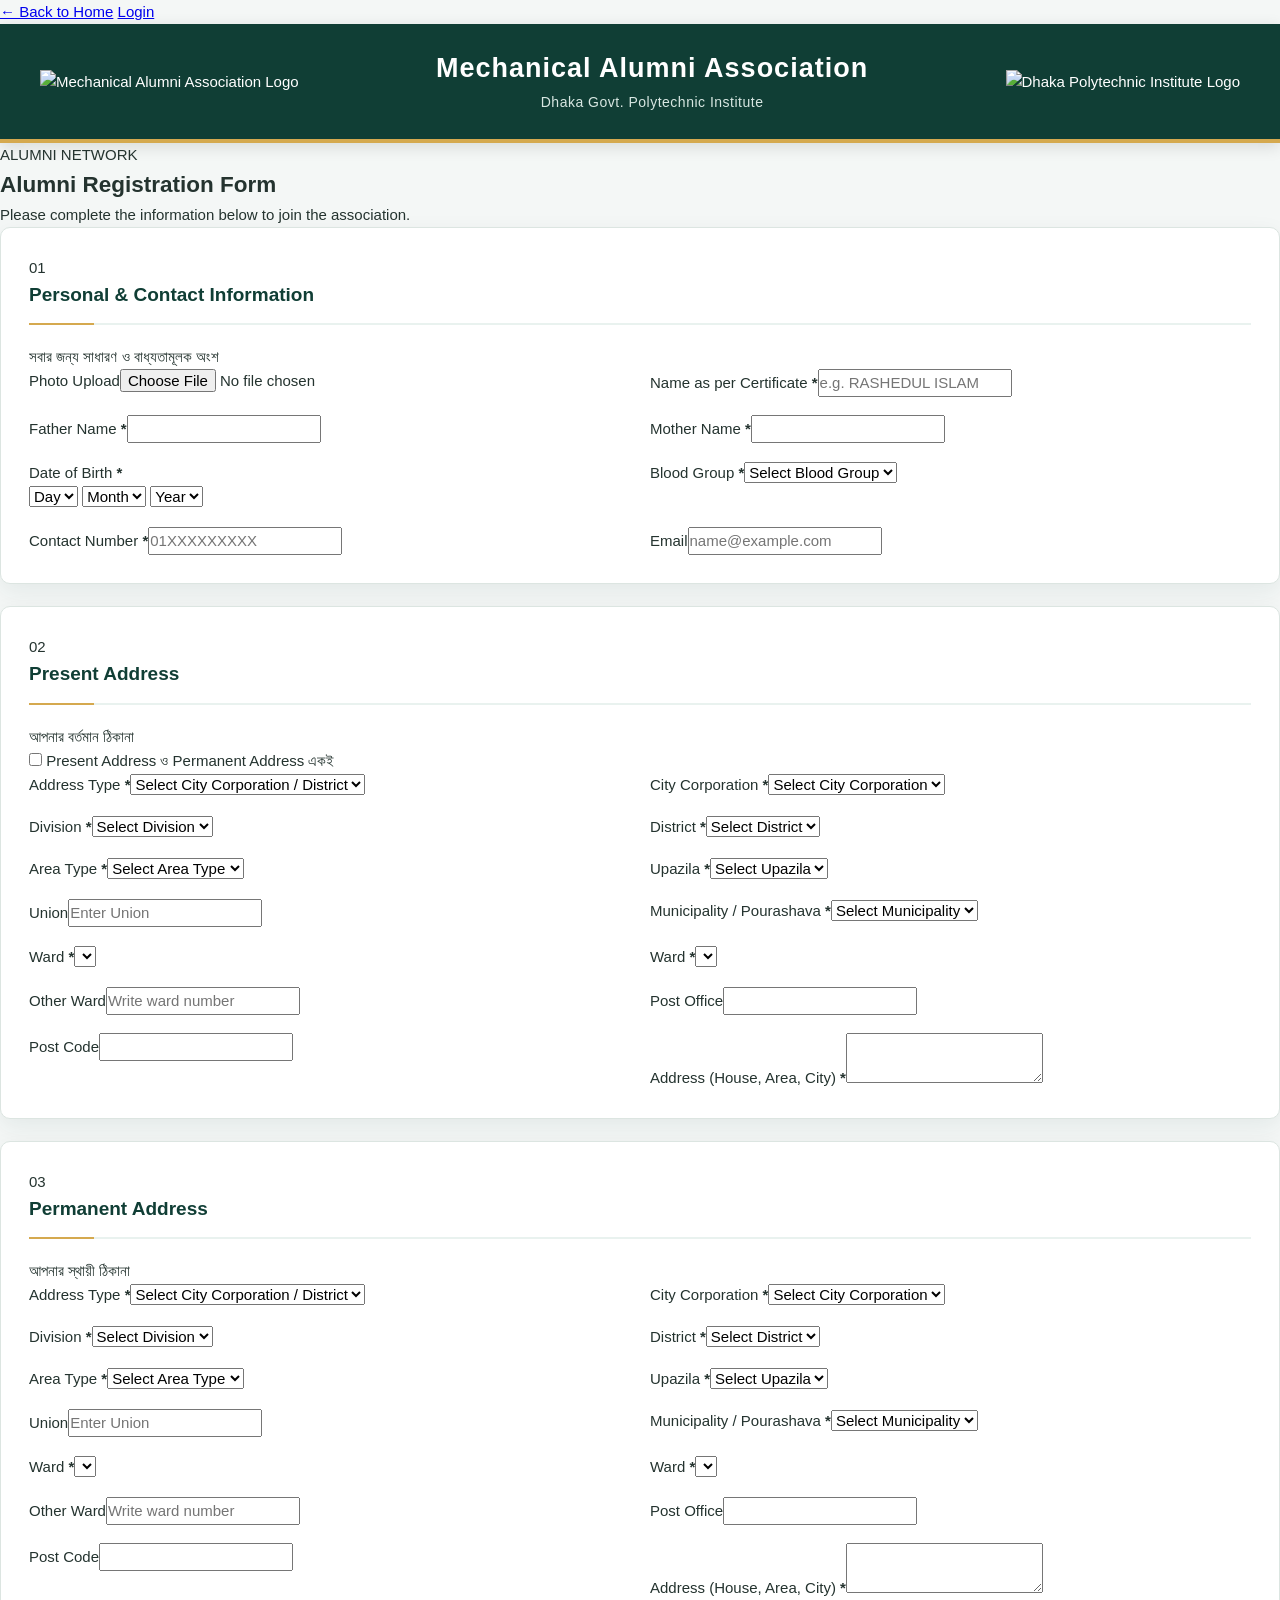
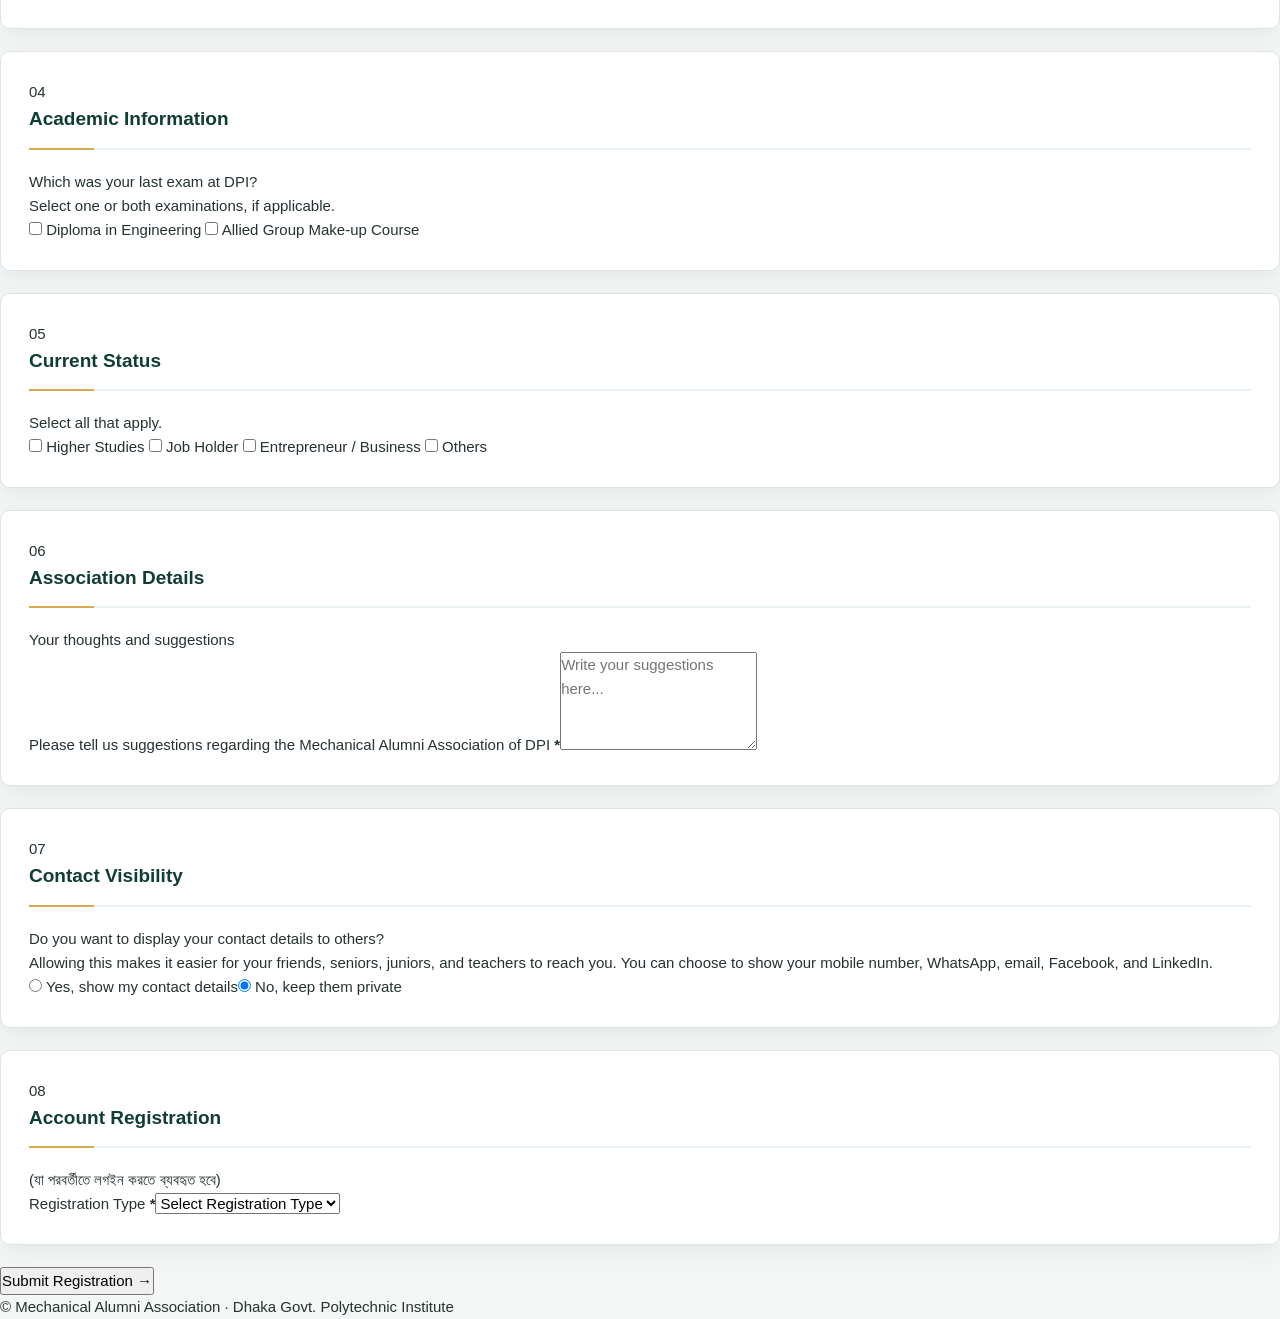
==== commit 8729b4c4: "Update print statement from 'Hello' to 'Goodbye'" ====
--- a/register/student/index.html
+++ b/register/student/index.html
@@ -4,543 +4,174 @@
 <head>
   <meta charset="UTF-8">
   <meta name="viewport" content="width=device-width, initial-scale=1.0">
-  <meta name="theme-color" content="#103e35">
-  <title>Alumni Registration | Mechanical Alumni Association</title>
+  <meta name="theme-color" content="#063b2d">
+  <title>Registration | Mechanical Alumni Association</title>
   <link rel="stylesheet" href="style.css">
 </head>
+<body>
+  <div class="topbar">
+    <a class="back-link" href="index.html">← Back to Home</a>
+    <a class="login-link" href="login.html">Login</a>
+  </div>
 
-<body>
-
-  <!-- HEADER -->
   <header class="site-header">
     <div class="header-inner">
-      <div class="logo-area">
-        <img src="assets/alumni.png" alt="Association Logo">
-      </div>
-
+      <img class="header-logo" src="assets/alumni.png" alt="Mechanical Alumni Association Logo">
       <div class="header-title">
-        <h1>MECHANICAL ALUMNI ASSOCIATION</h1>
+        <h1>Mechanical Alumni Association</h1>
         <p>Dhaka Govt. Polytechnic Institute</p>
       </div>
-
-      <div class="logo-area">
-        <img src="assets/dpi.png" alt="Institute Logo">
-      </div>
+      <img class="header-logo dpi-logo" src="assets/dpi.png" alt="Dhaka Polytechnic Institute Logo">
     </div>
   </header>
 
-  <!-- REGISTRATION FORM -->
-  <main class="registration-container">
-
-    <div class="form-heading">
+  <main class="page-wrap">
+    <div class="page-heading">
+      <span class="eyebrow">ALUMNI NETWORK</span>
       <h2>Alumni Registration Form</h2>
-      <p>Join the Mechanical Alumni Association of DPI</p>
+      <p>Please complete the information below to join the association.</p>
     </div>
 
-    <form id="registrationForm">
+    <form id="registrationForm" novalidate>
+      <section class="form-section">
+        <div class="section-heading"><span>01</span><div><h3>Personal &amp; Contact Information</h3><p>সবার জন্য সাধারণ ও বাধ্যতামূলক অংশ</p></div></div>
+        <div class="form-grid">
+          <div class="field full"><label for="photo">Photo Upload</label><input id="photo" name="photo" type="file" accept="image/*"></div>
+          <div class="field"><label for="fullName">Name as per Certificate <b>*</b></label><input id="fullName" name="fullName" placeholder="e.g. RASHEDUL ISLAM" required></div>
+          <div class="field"><label for="fatherName">Father Name <b>*</b></label><input id="fatherName" name="fatherName" required></div>
+          <div class="field"><label for="motherName">Mother Name <b>*</b></label><input id="motherName" name="motherName" required></div>
+          <div class="field"><label>Date of Birth <b>*</b></label><div class="triple">
+            <select id="dobDay" required><option value="">Day</option></select>
+            <select id="dobMonth" required><option value="">Month</option></select>
+            <select id="dobYear" required><option value="">Year</option></select>
+          </div></div>
+          <div class="field"><label for="bloodGroup">Blood Group <b>*</b></label><select id="bloodGroup" required><option value="">Select Blood Group</option><option>A+</option><option>A-</option><option>B+</option><option>B-</option><option>O+</option><option>O-</option><option>AB+</option><option>AB-</option></select></div>
+          <div class="field"><label for="phone">Contact Number <b>*</b></label><input id="phone" name="phone" type="tel" placeholder="01XXXXXXXXX" required></div>
+          <div class="field"><label for="email">Email</label><input id="email" name="email" type="email" placeholder="name@example.com"></div>
+        </div>
+      </section>
 
-      <!-- PERSONAL INFORMATION -->
       <section class="form-section">
-        <h3>Personal & Contact Information</h3>
-        <p class="section-description">
-          General and mandatory information for all applicants.
-        </p>
-
-        <div class="form-group">
-          <label for="photo">Photo Upload</label>
-          <input type="file" id="photo" name="photo" accept="image/*">
-        </div>
-
-        <div class="form-grid">
-          <div class="form-group">
-            <label for="name">Name as per Certificate *</label>
-            <input type="text" id="name" name="name"
-              placeholder="Enter your full name" required>
-          </div>
-
-          <div class="form-group">
-            <label for="fatherName">Father's Name *</label>
-            <input type="text" id="fatherName" name="fatherName"
-              placeholder="Father's name" required>
-          </div>
-
-          <div class="form-group">
-            <label for="motherName">Mother's Name *</label>
-            <input type="text" id="motherName" name="motherName"
-              placeholder="Mother's name" required>
-          </div>
-
-          <div class="form-group">
-            <label for="dob">Date of Birth *</label>
-            <input type="date" id="dob" name="dob" required>
-          </div>
-
-          <div class="form-group">
-            <label for="bloodGroup">Blood Group *</label>
-            <select id="bloodGroup" name="bloodGroup" required>
-              <option value="">Select Blood Group</option>
-              <option>A+</option>
-              <option>A-</option>
-              <option>B+</option>
-              <option>B-</option>
-              <option>O+</option>
-              <option>O-</option>
-              <option>AB+</option>
-              <option>AB-</option>
-            </select>
-          </div>
-
-          <div class="form-group">
-            <label for="phone">Contact Number *</label>
-            <input type="tel" id="phone" name="phone"
-              placeholder="01XXXXXXXXX" required>
-          </div>
-
-          <div class="form-group">
-            <label for="email">Email Address *</label>
-            <input type="email" id="email" name="email"
-              placeholder="example@email.com" required>
+        <div class="section-heading"><span>02</span><div><h3>Present Address</h3><p>আপনার বর্তমান ঠিকানা</p></div></div>
+        <label class="checkline"><input type="checkbox" id="sameAddress"> Present Address ও Permanent Address একই</label>
+        <div id="presentAddressFields" class="address-block">
+          <div class="form-grid">
+            <div class="field"><label for="presentKind">Address Type <b>*</b></label><select id="presentKind" class="address-kind"><option value="">Select City Corporation / District</option><option value="city">City Corporation</option><option value="district">District</option></select></div>
+            <div class="field conditional city-fields"><label for="presentCity">City Corporation <b>*</b></label><select id="presentCity"><option value="">Select City Corporation</option></select></div>
+            <div class="field conditional district-fields"><label for="presentDivision">Division <b>*</b></label><select id="presentDivision"><option value="">Select Division</option></select></div>
+            <div class="field conditional district-fields"><label for="presentDistrict">District <b>*</b></label><select id="presentDistrict"><option value="">Select District</option></select></div>
+            <div class="field conditional district-fields"><label for="presentAreaType">Area Type <b>*</b></label><select id="presentAreaType"><option value="">Select Area Type</option><option value="upazila">Upazilla</option><option value="municipality">Municipality</option></select></div>
+            <div class="field conditional upazila-fields"><label for="presentUpazila">Upazila <b>*</b></label><select id="presentUpazila"><option value="">Select Upazila</option></select></div>
+            <div class="field conditional upazila-fields"><label for="presentUnion">Union</label><input id="presentUnion" placeholder="Enter Union"></div>
+            <div class="field conditional municipality-fields"><label for="presentMunicipality">Municipality / Pourashava <b>*</b></label><select id="presentMunicipality"><option value="">Select Municipality</option></select></div>
+            <div class="field conditional ward-city"><label for="presentWardCity">Ward <b>*</b></label><select id="presentWardCity"></select></div>
+            <div class="field conditional ward-muni"><label for="presentWardMuni">Ward <b>*</b></label><select id="presentWardMuni"></select></div>
+            <div class="field conditional ward-other"><label for="presentWardOther">Other Ward</label><input id="presentWardOther" placeholder="Write ward number"></div>
+            <div class="field"><label for="presentPost">Post Office</label><input id="presentPost"></div>
+            <div class="field"><label for="presentPostCode">Post Code</label><input id="presentPostCode" inputmode="numeric"></div>
+            <div class="field full"><label for="presentAddress">Address (House, Area, City) <b>*</b></label><textarea id="presentAddress" rows="2" required></textarea></div>
           </div>
         </div>
       </section>
 
-      <!-- PRESENT ADDRESS -->
-      <section class="form-section">
-        <h3>Present Address</h3>
-
-        <div class="form-group">
-          <label for="presentType">Address Type *</label>
-          <select id="presentType" name="presentType" required>
-            <option value="">Select Address Type</option>
-            <option value="city">City Corporation</option>
-            <option value="district">District</option>
-          </select>
-        </div>
-
-        <div id="presentAddressFields" class="form-grid">
-          <div class="form-group">
-            <label for="presentDivision">Division</label>
-            <select id="presentDivision" name="presentDivision">
-              <option value="">Select Division</option>
-            </select>
-          </div>
-
-          <div class="form-group">
-            <label for="presentDistrict">District / City</label>
-            <select id="presentDistrict" name="presentDistrict">
-              <option value="">Select District</option>
-            </select>
-          </div>
-
-          <div class="form-group">
-            <label for="presentArea">Area / Upazila</label>
-            <input type="text" id="presentArea" name="presentArea"
-              placeholder="Enter area or upazila">
-          </div>
-
-          <div class="form-group">
-            <label for="presentPost">Post Office</label>
-            <input type="text" id="presentPost" name="presentPost"
-              placeholder="Post Office">
-          </div>
-
-          <div class="form-group">
-            <label for="presentPostCode">Post Code</label>
-            <input type="text" id="presentPostCode" name="presentPostCode"
-              placeholder="Post Code">
-          </div>
-
-          <div class="form-group full-width">
-            <label for="presentAddress">House, Road, Area & Address</label>
-            <textarea id="presentAddress" name="presentAddress"
-              placeholder="Enter full present address"></textarea>
+      <section class="form-section" id="permanentSection">
+        <div class="section-heading"><span>03</span><div><h3>Permanent Address</h3><p>আপনার স্থায়ী ঠিকানা</p></div></div>
+        <div id="permanentAddressFields" class="address-block">
+          <div class="form-grid">
+            <div class="field"><label for="permanentKind">Address Type <b>*</b></label><select id="permanentKind" class="address-kind"><option value="">Select City Corporation / District</option><option value="city">City Corporation</option><option value="district">District</option></select></div>
+            <div class="field conditional city-fields"><label for="permanentCity">City Corporation <b>*</b></label><select id="permanentCity"><option value="">Select City Corporation</option></select></div>
+            <div class="field conditional district-fields"><label for="permanentDivision">Division <b>*</b></label><select id="permanentDivision"><option value="">Select Division</option></select></div>
+            <div class="field conditional district-fields"><label for="permanentDistrict">District <b>*</b></label><select id="permanentDistrict"><option value="">Select District</option></select></div>
+            <div class="field conditional district-fields"><label for="permanentAreaType">Area Type <b>*</b></label><select id="permanentAreaType"><option value="">Select Area Type</option><option value="upazila">Upazilla</option><option value="municipality">Municipality</option></select></div>
+            <div class="field conditional upazila-fields"><label for="permanentUpazila">Upazila <b>*</b></label><select id="permanentUpazila"><option value="">Select Upazila</option></select></div>
+            <div class="field conditional upazila-fields"><label for="permanentUnion">Union</label><input id="permanentUnion" placeholder="Enter Union"></div>
+            <div class="field conditional municipality-fields"><label for="permanentMunicipality">Municipality / Pourashava <b>*</b></label><select id="permanentMunicipality"><option value="">Select Municipality</option></select></div>
+            <div class="field conditional ward-city"><label for="permanentWardCity">Ward <b>*</b></label><select id="permanentWardCity"></select></div>
+            <div class="field conditional ward-muni"><label for="permanentWardMuni">Ward <b>*</b></label><select id="permanentWardMuni"></select></div>
+            <div class="field conditional ward-other"><label for="permanentWardOther">Other Ward</label><input id="permanentWardOther" placeholder="Write ward number"></div>
+            <div class="field"><label for="permanentPost">Post Office</label><input id="permanentPost"></div>
+            <div class="field"><label for="permanentPostCode">Post Code</label><input id="permanentPostCode" inputmode="numeric"></div>
+            <div class="field full"><label for="permanentAddress">Address (House, Area, City) <b>*</b></label><textarea id="permanentAddress" rows="2" required></textarea></div>
           </div>
         </div>
       </section>
 
-      <!-- PERMANENT ADDRESS -->
       <section class="form-section">
-        <h3>Permanent Address</h3>
-
-        <div class="form-group checkbox-group">
-          <label>
-            <input type="checkbox" id="sameAddress">
-            Same as Present Address
-          </label>
+        <div class="section-heading"><span>04</span><div><h3>Academic Information</h3><p>Which was your last exam at DPI?</p></div></div>
+        <p class="helper">Select one or both examinations, if applicable.</p>
+        <div class="choice-row">
+          <label class="check-card"><input type="checkbox" id="diplomaCheck"> Diploma in Engineering</label>
+          <label class="check-card"><input type="checkbox" id="alliedCheck"> Allied Group Make-up Course</label>
         </div>
-
-        <div id="permanentAddressFields">
-          <div class="form-group">
-            <label for="permanentType">Address Type *</label>
-            <select id="permanentType" name="permanentType" required>
-              <option value="">Select Address Type</option>
-              <option value="city">City Corporation</option>
-              <option value="district">District</option>
-            </select>
+        <div id="diplomaPanel" class="sub-panel hidden">
+          <h4>Diploma in Engineering</h4>
+          <div class="form-grid">
+            <div class="field"><label for="diplomaDepartment">Department <b>*</b></label><select id="diplomaDepartment"><option value="">Select Department</option></select><small id="departmentWarning" class="warning hidden">Other Departments are not allowed.</small></div>
+            <div class="field"><label for="diplomaSession">Session <b>*</b></label><select id="diplomaSession"><option value="">Select Session</option></select></div>
+            <div class="field"><label for="diplomaSessionOther">Other Session</label><input id="diplomaSessionOther" class="hidden" placeholder="Write session (e.g. 1954-55)"></div>
+            <div class="field"><label for="diplomaRoll">Diploma Roll <b>*</b></label><input id="diplomaRoll"></div>
+            <div class="field"><label for="diplomaReg">Diploma Reg <b>*</b></label><input id="diplomaReg"></div>
+            <div class="field"><label for="diplomaCgpa">CGPA <b>*</b></label><input id="diplomaCgpa" type="number" min="0" max="4" step="0.01"></div>
+            <div class="field"><label for="diplomaPassing">Passing Year <b>*</b></label><select id="diplomaPassing"><option value="">Select Passing Year</option></select></div>
           </div>
-
+        </div>
+        <div id="alliedPanel" class="sub-panel hidden">
+          <h4>Allied Group Make-up Course</h4>
           <div class="form-grid">
-            <div class="form-group">
-              <label for="permanentDivision">Division</label>
-              <select id="permanentDivision" name="permanentDivision">
-                <option value="">Select Division</option>
-              </select>
-            </div>
-
-            <div class="form-group">
-              <label for="permanentDistrict">District / City</label>
-              <select id="permanentDistrict" name="permanentDistrict">
-                <option value="">Select District</option>
-              </select>
-            </div>
-
-            <div class="form-group">
-              <label for="permanentArea">Area / Upazila</label>
-              <input type="text" id="permanentArea" name="permanentArea"
-                placeholder="Enter area or upazila">
-            </div>
-
-            <div class="form-group">
-              <label for="permanentPost">Post Office</label>
-              <input type="text" id="permanentPost" name="permanentPost"
-                placeholder="Post Office">
-            </div>
-
-            <div class="form-group">
-              <label for="permanentPostCode">Post Code</label>
-              <input type="text" id="permanentPostCode"
-                name="permanentPostCode" placeholder="Post Code">
-            </div>
-
-            <div class="form-group full-width">
-              <label for="permanentAddress">House, Road, Area & Address</label>
-              <textarea id="permanentAddress" name="permanentAddress"
-                placeholder="Enter full permanent address"></textarea>
-            </div>
+            <div class="field"><label for="polytechnic">Polytechnic Name <b>*</b></label><select id="polytechnic"><option value="">Select Polytechnic</option></select></div>
+            <div class="field"><label for="polytechnicOther">Other Polytechnic</label><input id="polytechnicOther" class="hidden" placeholder="Write Polytechnic Name"></div>
+            <div class="field"><label for="alliedDepartment">Department <b>*</b></label><select id="alliedDepartment"><option value="">Select Department</option><option>71 - Power Technology</option><option>72 - Refrigeration &amp; Air-Conditioning (RAC) Technology</option><option>62 - Automobile Technology</option><option>92 - Mechatronics Technology</option></select></div>
+            <div class="field"><label for="boardRoll">Diploma Board Roll <b>*</b></label><input id="boardRoll"></div>
+            <div class="field"><label for="boardReg">Diploma Board Reg <b>*</b></label><input id="boardReg"></div>
+            <div class="field"><label for="alliedCgpa">CGPA <b>*</b></label><input id="alliedCgpa" type="number" min="0" max="4" step="0.01"></div>
+            <div class="field"><label for="alliedPassing">Passing Year <b>*</b></label><select id="alliedPassing"><option value="">Select Passing Year</option></select></div>
+          </div>
+          <h4 class="sub-title">Make-Up Course Details</h4>
+          <div class="form-grid">
+            <div class="field"><label for="makeupRoll">Roll No <b>*</b></label><input id="makeupRoll"></div>
+            <div class="field"><label for="makeupReg">Registration No <b>*</b></label><input id="makeupReg"></div>
+            <div class="field"><label for="makeupPassing">Passing Year <b>*</b></label><select id="makeupPassing"><option value="">Select Passing Year</option></select></div>
           </div>
         </div>
       </section>
 
-      <!-- ACADEMIC INFORMATION -->
       <section class="form-section">
-        <h3>Academic Information</h3>
-        <p class="section-description">
-          Which was your last exam at DPI? You can select both.
-        </p>
-
-        <div class="checkbox-group">
-          <label>
-            <input type="checkbox" id="diplomaCheck">
-            Diploma in Engineering
-          </label>
-
-          <label>
-            <input type="checkbox" id="alliedCheck">
-            Allied Group Make-up Course
-          </label>
+        <div class="section-heading"><span>05</span><div><h3>Current Status</h3><p>Select all that apply.</p></div></div>
+        <div class="choice-row four">
+          <label class="check-card"><input type="checkbox" name="status" value="Higher Studies" id="statusStudy"> Higher Studies</label>
+          <label class="check-card"><input type="checkbox" name="status" value="Job Holder" id="statusJob"> Job Holder</label>
+          <label class="check-card"><input type="checkbox" name="status" value="Entrepreneur / Business" id="statusBusiness"> Entrepreneur / Business</label>
+          <label class="check-card"><input type="checkbox" name="status" value="Others" id="statusOther"> Others</label>
         </div>
-
-        <div id="diplomaFields" class="conditional-fields hidden">
-          <h4>Diploma in Engineering</h4>
-
-          <div class="form-grid">
-            <div class="form-group">
-              <label for="department">Department *</label>
-              <select id="department" name="department">
-                <option value="">Select Department</option>
-                <option value="67">67 Electrical Technology</option>
-                <option value="64">64 Civil Technology</option>
-                <option value="70">70 Mechanical Technology</option>
-                <option value="85">85 Computer Science & Technology</option>
-                <option value="71">71 Power Technology</option>
-                <option value="68">68 Electronics Technology</option>
-                <option value="61">61 Architecture Technology</option>
-                <option value="69">69 Food Technology</option>
-                <option value="63">63 Chemical Technology</option>
-                <option value="72">72 Refrigeration & Air-Conditioning</option>
-                <option value="62">62 Automobile Technology</option>
-                <option value="90">90 Environmental Technology</option>
-                <option value="other">Other</option>
-              </select>
-              <small id="departmentWarning" class="warning hidden">
-                Other Departments are not allowed.
-              </small>
-            </div>
-
-            <div class="form-group">
-              <label for="session">Session *</label>
-              <select id="session" name="session">
-                <option value="">Select Session</option>
-              </select>
-            </div>
-
-            <div class="form-group">
-              <label for="diplomaRoll">Diploma Roll *</label>
-              <input type="text" id="diplomaRoll" name="diplomaRoll">
-            </div>
-
-            <div class="form-group">
-              <label for="diplomaReg">Diploma Registration *</label>
-              <input type="text" id="diplomaReg" name="diplomaReg">
-            </div>
-
-            <div class="form-group">
-              <label for="diplomaCGPA">CGPA</label>
-              <input type="number" id="diplomaCGPA" name="diplomaCGPA"
-                min="0" max="4" step="0.01">
-            </div>
-
-            <div class="form-group">
-              <label for="diplomaPassing">Passing Year</label>
-              <select id="diplomaPassing" name="diplomaPassing">
-                <option value="">Select Year</option>
-              </select>
-            </div>
-          </div>
-        </div>
-
-        <div id="alliedFields" class="conditional-fields hidden">
-          <h4>Allied Group Make-up Course</h4>
-
-          <div class="form-grid">
-            <div class="form-group">
-              <label for="polytechnic">Polytechnic Name</label>
-              <input type="text" id="polytechnic" name="polytechnic"
-                placeholder="Enter Polytechnic Name">
-            </div>
-
-            <div class="form-group">
-              <label for="alliedDepartment">Department</label>
-              <select id="alliedDepartment" name="alliedDepartment">
-                <option value="">Select Department</option>
-                <option>71 Power Technology</option>
-                <option>72 Refrigeration & Air-Conditioning</option>
-                <option>62 Automobile Technology</option>
-                <option>92 Mechatronics</option>
-              </select>
-            </div>
-
-            <div class="form-group">
-              <label for="boardRoll">Diploma Board Roll</label>
-              <input type="text" id="boardRoll" name="boardRoll">
-            </div>
-
-            <div class="form-group">
-              <label for="boardReg">Diploma Board Registration</label>
-              <input type="text" id="boardReg" name="boardReg">
-            </div>
-
-            <div class="form-group">
-              <label for="alliedCGPA">CGPA</label>
-              <input type="number" id="alliedCGPA" name="alliedCGPA"
-                min="0" max="4" step="0.01">
-            </div>
-
-            <div class="form-group">
-              <label for="alliedPassing">Passing Year</label>
-              <select id="alliedPassing" name="alliedPassing">
-                <option value="">Select Year</option>
-              </select>
-            </div>
-          </div>
-
-          <h4>Make-Up Course Details</h4>
-          <div class="form-grid">
-            <div class="form-group">
-              <label for="makeupRoll">Roll No</label>
-              <input type="text" id="makeupRoll" name="makeupRoll">
-            </div>
-
-            <div class="form-group">
-              <label for="makeupReg">Registration No</label>
-              <input type="text" id="makeupReg" name="makeupReg">
-            </div>
-
-            <div class="form-group">
-              <label for="makeupYear">Passing Year</label>
-              <input type="number" id="makeupYear" name="makeupYear">
-            </div>
-          </div>
-        </div>
+        <div id="studyPanel" class="sub-panel hidden"><h4>Higher Studies</h4><div class="form-grid"><div class="field"><label for="studyInstitute">Institute Name (University or College)</label><input id="studyInstitute"></div><div class="field"><label for="studyDepartment">Department</label><input id="studyDepartment"></div></div></div>
+        <div id="jobPanel" class="sub-panel hidden"><h4>Job Information</h4><div class="form-grid"><div class="field"><label for="jobType">Service Type</label><select id="jobType"><option value="">Select Service Type</option><option value="Private">Private</option><option value="Government Service">Government Service</option></select></div><div class="field"><label for="jobOrg" id="jobOrgLabel">Organization / Company</label><input id="jobOrg"></div><div class="field"><label for="jobDesignation">Designation</label><input id="jobDesignation"></div><div class="field"><label for="jobDepartment">Department</label><input id="jobDepartment"></div><div class="field"><label for="jobLocation">Location</label><input id="jobLocation"></div></div></div>
+        <div id="businessPanel" class="sub-panel hidden"><h4>Entrepreneur / Business</h4><div class="form-grid"><div class="field"><label for="businessName">Business Name</label><input id="businessName"></div><div class="field"><label for="businessType">Business Type</label><input id="businessType"></div><div class="field"><label for="businessLocation">Business Location</label><input id="businessLocation"></div></div></div>
+        <div id="otherStatusPanel" class="sub-panel hidden"><h4>Others</h4><div class="field"><label for="otherStatusDetails">Please specify</label><input id="otherStatusDetails"></div></div>
       </section>
 
-      <!-- CURRENT STATUS -->
       <section class="form-section">
-        <h3>Current Status</h3>
-
-        <div class="form-group">
-          <label for="currentStatus">Select Current Status *</label>
-          <select id="currentStatus" name="currentStatus" required>
-            <option value="">Select Status</option>
-            <option value="higher">Higher Studies</option>
-            <option value="job">Job Holder</option>
-            <option value="business">Entrepreneur / Business</option>
-            <option value="other">Others</option>
-          </select>
-        </div>
-
-        <div id="higherFields" class="conditional-fields hidden">
-          <div class="form-grid">
-            <div class="form-group">
-              <label for="instituteName">Institute Name</label>
-              <input type="text" id="instituteName" name="instituteName">
-            </div>
-            <div class="form-group">
-              <label for="higherDepartment">Department</label>
-              <input type="text" id="higherDepartment"
-                name="higherDepartment">
-            </div>
-          </div>
-        </div>
-
-        <div id="jobFields" class="conditional-fields hidden">
-          <div class="form-group">
-            <label for="jobType">Service Type</label>
-            <select id="jobType" name="jobType">
-              <option value="">Select Service Type</option>
-              <option value="government">Government Service</option>
-              <option value="private">Private Service</option>
-            </select>
-          </div>
-
-          <div class="form-grid">
-            <div class="form-group">
-              <label for="organization">Organization / Company</label>
-              <input type="text" id="organization" name="organization">
-            </div>
-            <div class="form-group">
-              <label for="designation">Designation</label>
-              <input type="text" id="designation" name="designation">
-            </div>
-            <div class="form-group">
-              <label for="jobDepartment">Department</label>
-              <input type="text" id="jobDepartment" name="jobDepartment">
-            </div>
-            <div class="form-group">
-              <label for="jobLocation">Location</label>
-              <input type="text" id="jobLocation" name="jobLocation">
-            </div>
-          </div>
-        </div>
-
-        <div id="businessFields" class="conditional-fields hidden">
-          <div class="form-group">
-            <label for="businessName">Business Name</label>
-            <input type="text" id="businessName" name="businessName">
-          </div>
-          <div class="form-group">
-            <label for="businessDetails">Business Details</label>
-            <textarea id="businessDetails" name="businessDetails"></textarea>
-          </div>
-        </div>
-
-        <div id="otherStatusFields" class="conditional-fields hidden">
-          <div class="form-group">
-            <label for="otherStatus">Please Specify</label>
-            <input type="text" id="otherStatus" name="otherStatus">
-          </div>
-        </div>
+        <div class="section-heading"><span>06</span><div><h3>Association Details</h3><p>Your thoughts and suggestions</p></div></div>
+        <div class="field"><label for="suggestions">Please tell us suggestions regarding the Mechanical Alumni Association of DPI <b>*</b></label><textarea id="suggestions" rows="4" required placeholder="Write your suggestions here..."></textarea></div>
       </section>
 
-      <!-- ASSOCIATION DETAILS -->
       <section class="form-section">
-        <h3>Association Details</h3>
-
-        <div class="form-group">
-          <label for="suggestions">
-            Please tell us your suggestions regarding the Mechanical Alumni
-            Association of DPI *
-          </label>
-          <textarea id="suggestions" name="suggestions"
-            placeholder="Write your valuable suggestions..." required></textarea>
-        </div>
+        <div class="section-heading"><span>07</span><div><h3>Contact Visibility</h3><p>Do you want to display your contact details to others?</p></div></div>
+        <p class="helper">Allowing this makes it easier for your friends, seniors, juniors, and teachers to reach you. You can choose to show your mobile number, WhatsApp, email, Facebook, and LinkedIn.</p>
+        <div class="choice-row"><label class="check-card"><input type="radio" name="visibility" value="yes" id="visibilityYes"> Yes, show my contact details</label><label class="check-card"><input type="radio" name="visibility" value="no" id="visibilityNo" checked> No, keep them private</label></div>
+        <div id="visibilityPanel" class="sub-panel hidden"><div class="form-grid"><div class="field"><label for="publicWhatsapp">WhatsApp</label><input id="publicWhatsapp" type="tel"></div><div class="field"><label for="publicEmail">Email</label><input id="publicEmail" type="email"></div><div class="field"><label for="facebook">Facebook</label><input id="facebook" type="url" placeholder="https://"></div><div class="field"><label for="linkedin">LinkedIn</label><input id="linkedin" type="url" placeholder="https://"></div><div class="field"><label for="instagram">Instagram</label><input id="instagram" type="url" placeholder="https://"></div></div></div>
       </section>
 
-      <!-- CONTACT VISIBILITY -->
       <section class="form-section">
-        <h3>Contact Information Visibility</h3>
-
-        <p class="section-description">
-          Do you want to display your contact details to others?
-          Displaying your contact details can help friends, seniors,
-          juniors and teachers contact you.
-        </p>
-
-        <div class="form-group">
-          <label for="visibility">Choose Your Preference *</label>
-          <select id="visibility" name="visibility" required>
-            <option value="">Select Preference</option>
-            <option value="yes">Yes, Show My Contact Details</option>
-            <option value="no">No, Keep My Details Private</option>
-          </select>
-        </div>
-
-        <div id="socialFields" class="conditional-fields hidden">
-          <div class="form-grid">
-            <div class="form-group">
-              <label for="whatsapp">WhatsApp</label>
-              <input type="text" id="whatsapp" name="whatsapp">
-            </div>
-            <div class="form-group">
-              <label for="publicEmail">Email</label>
-              <input type="email" id="publicEmail" name="publicEmail">
-            </div>
-            <div class="form-group">
-              <label for="facebook">Facebook Profile</label>
-              <input type="url" id="facebook" name="facebook">
-            </div>
-            <div class="form-group">
-              <label for="linkedin">LinkedIn Profile</label>
-              <input type="url" id="linkedin" name="linkedin">
-            </div>
-            <div class="form-group">
-              <label for="instagram">Instagram Profile</label>
-              <input type="url" id="instagram" name="instagram">
-            </div>
-          </div>
-        </div>
+        <div class="section-heading"><span>08</span><div><h3>Account Registration</h3><p>(যা পরবর্তীতে লগইন করতে ব্যবহৃত হবে)</p></div></div>
+        <div class="field"><label for="registrationType">Registration Type <b>*</b></label><select id="registrationType" required><option value="">Select Registration Type</option><option value="email">Email / Mobile</option><option value="google">Sign in with Google</option></select></div>
+        <div id="accountPanel" class="sub-panel hidden"><div class="form-grid"><div class="field"><label for="loginId">Email / Mobile <b>*</b></label><input id="loginId" placeholder="Enter email or mobile number"></div><div class="field"><label for="password">Password <b>*</b></label><input id="password" type="password" minlength="8" autocomplete="new-password"></div><div class="field"><label for="confirmPassword">Confirm Password <b>*</b></label><input id="confirmPassword" type="password" minlength="8" autocomplete="new-password"></div></div><p class="helper">The email or mobile number entered here will be used for future login.</p></div>
+        <div id="googleInfo" class="notice hidden">Google sign-in requires Google OAuth and server-side configuration. Connect the authentication service to enable this option.</div>
       </section>
 
-      <!-- LOGIN -->
-      <section class="form-section">
-        <h3>Login & Manage Your Profile</h3>
-
-        <div class="form-grid">
-          <div class="form-group">
-            <label for="loginId">Email / Mobile Number *</label>
-            <input type="text" id="loginId" name="loginId" required>
-          </div>
-
-          <div class="form-group">
-            <label for="password">Password *</label>
-            <input type="password" id="password" name="password"
-              minlength="8" required>
-          </div>
-        </div>
-
-        <button type="button" id="googleSignIn" class="google-button">
-          Sign in with Google
-        </button>
-      </section>
-
-      <!-- SUBMIT -->
-      <div class="form-actions">
-        <button type="reset" class="reset-button">Reset Form</button>
-        <button type="submit" class="submit-button">
-          Submit Registration
-        </button>
-      </div>
-
+      <div class="submit-area"><button type="submit" class="submit-btn">Submit Registration <span>→</span></button><p id="formMessage" role="status"></p></div>
     </form>
+    <footer>© <span id="footerYear"></span> Mechanical Alumni Association · Dhaka Govt. Polytechnic Institute</footer>
   </main>
-
-  <footer class="site-footer">
-    <p>
-      © <span id="currentYear"></span>
-      Mechanical Alumni Association of DPI. All Rights Reserved.
-    </p>
-  </footer>
-
   <script src="script.js"></script>
 </body>
 </html>
--- a/register/student/style.css
+++ b/register/student/style.css
@@ -1,340 +1,592 @@
-:root {
-  --primary: #07372b;
-  --primary-hover: #0b4f3e;
-  --accent: #d97706;
-  --bg-page: #f3f6f5;
-  --bg-card: #ffffff;
-  --bg-panel: #f8faf9;
-  --text-main: #1f2937;
-  --text-muted: #6b7280;
-  --border: #d1d5db;
-  --danger: #dc2626;
-  --radius: 8px;
-}
-
+
+/* =========================================
+   MECHANICAL ALUMNI ASSOCIATION
+   REGISTRATION FORM - MAIN CSS
+========================================= */
+
+/* GLOBAL */
 * {
-  box-sizing: border-box;
   margin: 0;
   padding: 0;
+  box-sizing: border-box;
+}
+
+:root {
+  --primary: #103e35;
+  --primary-dark: #092d27;
+  --primary-light: #e9f2ef;
+  --accent: #d5a94f;
+  --text: #24332f;
+  --muted: #718078;
+  --border: #dce5e1;
+  --background: #f4f7f6;
+  --white: #ffffff;
+  --danger: #dc3545;
+  --shadow: 0 8px 25px rgba(16, 62, 53, 0.07);
+}
+
+html {
+  scroll-behavior: smooth;
 }
 
 body {
-  font-family: 'Segoe UI', system-ui, -apple-system, sans-serif;
-  background-color: var(--bg-page);
-  color: var(--text-main);
-  line-height: 1.5;
-  padding-bottom: 50px;
-}
-
-.hidden {
-  display: none !important;
-}
-
-.top-gap {
-  margin-top: 14px;
-}
-
-/* HEADER */
+  font-family: "Segoe UI", Arial, sans-serif;
+  background: var(--background);
+  color: var(--text);
+  line-height: 1.6;
+  font-size: 15px;
+}
+
+button,
+input,
+select,
+textarea {
+  font: inherit;
+}
+
+/* =========================================
+   HEADER
+========================================= */
+
 .site-header {
+  width: 100%;
+  background: var(--primary);
+  color: var(--white);
+  border-bottom: 4px solid var(--accent);
+  box-shadow: 0 4px 15px rgba(0, 0, 0, 0.12);
+}
+
+.header-inner {
+  max-width: 1250px;
+  min-height: 115px;
+  margin: auto;
+  padding: 15px 25px;
+
+  display: flex;
+  align-items: center;
+  justify-content: space-between;
+  gap: 20px;
+}
+
+.logo-area {
+  width: 85px;
+  height: 85px;
+  flex-shrink: 0;
+
+  display: flex;
+  align-items: center;
+  justify-content: center;
+}
+
+.logo-area img {
+  width: 100%;
+  height: 100%;
+  object-fit: contain;
+}
+
+.header-title {
+  text-align: center;
+  flex: 1;
+}
+
+.header-title h1 {
+  font-size: clamp(17px, 2.5vw, 27px);
+  font-weight: 800;
+  letter-spacing: 1px;
+  line-height: 1.35;
+  color: var(--white);
+}
+
+.header-title p {
+  font-size: 14px;
+  margin-top: 5px;
+  color: #d8e7e2;
+  letter-spacing: 0.5px;
+}
+
+/* =========================================
+   MAIN CONTAINER
+========================================= */
+
+.registration-container {
+  width: min(100% - 30px, 1050px);
+  margin: 35px auto 50px;
+}
+
+.form-heading {
+  text-align: center;
+  margin-bottom: 28px;
+}
+
+.form-heading h2 {
+  font-size: 29px;
+  color: var(--primary);
+  font-weight: 800;
+}
+
+.form-heading p {
+  color: var(--muted);
+  margin-top: 5px;
+  font-size: 14px;
+}
+
+/* =========================================
+   FORM SECTION
+========================================= */
+
+.form-section {
+  background: var(--white);
+  border: 1px solid var(--border);
+  border-radius: 10px;
+  padding: 28px;
+  margin-bottom: 22px;
+  box-shadow: var(--shadow);
+}
+
+.form-section h3 {
+  color: var(--primary);
+  font-size: 19px;
+  font-weight: 750;
+  padding-bottom: 13px;
+  margin-bottom: 20px;
+  border-bottom: 2px solid var(--primary-light);
   position: relative;
+}
+
+.form-section h3::after {
+  content: "";
+  position: absolute;
+  left: 0;
+  bottom: -2px;
+  width: 65px;
+  height: 2px;
+  background: var(--accent);
+}
+
+.form-section h4 {
+  font-size: 16px;
+  color: var(--primary);
+  margin: 22px 0 16px;
+  padding-left: 11px;
+  border-left: 3px solid var(--accent);
+}
+
+.section-description {
+  color: var(--muted);
+  font-size: 13px;
+  margin: -8px 0 20px;
+}
+
+/* =========================================
+   FORM GRID
+========================================= */
+
+.form-grid {
+  display: grid;
+  grid-template-columns: repeat(2, minmax(0, 1fr));
+  gap: 18px 20px;
+}
+
+.form-group {
+  display: flex;
+  flex-direction: column;
+  margin-bottom: 18px;
+  min-width: 0;
+}
+
+.form-grid .form-group {
+  margin-bottom: 0;
+}
+
+.form-group label {
+  color: #34453f;
+  font-weight: 650;
+  font-size: 13px;
+  margin-bottom: 7px;
+}
+
+.full-width {
+  grid-column: 1 / -1;
+}
+
+/* =========================================
+   INPUT / SELECT / TEXTAREA
+========================================= */
+
+.form-group input:not([type="checkbox"]),
+.form-group select,
+.form-group textarea {
   width: 100%;
-  background-color: var(--primary);
-  overflow: hidden;
-  box-shadow: 0 2px 8px rgba(0, 0, 0, 0.15);
-}
-
-.site-header img {
-  width: 100%;
-  max-height: 240px;
-  object-fit: cover;
-  display: block;
-}
-
-.header-login {
-  position: absolute;
-  top: 16px;
-  right: 20px;
-  background-color: #ffffff;
-  color: var(--primary);
-  border: none;
-  padding: 8px 20px;
+  min-height: 46px;
+  padding: 11px 13px;
+
+  border: 1px solid #ccd8d2;
+  border-radius: 5px;
+  background: #fff;
+
+  color: var(--text);
+  outline: none;
+  font-size: 14px;
+
+  transition: all 0.25s ease;
+}
+
+.form-group input::placeholder,
+.form-group textarea::placeholder {
+  color: #a0aaa5;
+  font-size: 13px;
+}
+
+.form-group input:focus,
+.form-group select:focus,
+.form-group textarea:focus {
+  border-color: var(--primary);
+  box-shadow: 0 0 0 3px rgba(16, 62, 53, 0.09);
+  background: #fff;
+}
+
+.form-group select {
+  cursor: pointer;
+}
+
+.form-group textarea {
+  min-height: 105px;
+  resize: vertical;
+}
+
+.form-group input[type="file"] {
+  padding: 9px;
+  background: #f8faf9;
+  cursor: pointer;
+}
+
+/* =========================================
+   CHECKBOX
+========================================= */
+
+.checkbox-group {
+  display: flex;
+  flex-wrap: wrap;
+  gap: 14px 25px;
+  margin: 15px 0 20px;
+}
+
+.checkbox-group label {
+  display: inline-flex;
+  align-items: center;
+  gap: 9px;
+
   font-size: 14px;
   font-weight: 600;
-  border-radius: 6px;
+  color: var(--text);
   cursor: pointer;
-  box-shadow: 0 2px 6px rgba(0, 0, 0, 0.2);
-  transition: background 0.2s, transform 0.1s;
-}
-
-.header-login:hover {
-  background-color: #f0fdf4;
-  transform: translateY(-1px);
-}
-
-/* MAIN CONTAINER */
-.page-wrap {
-  max-width: 850px;
-  margin: 30px auto;
-  padding: 0 16px;
-}
-
-.page-heading {
-  text-align: center;
-  margin-bottom: 28px;
-}
-
-.page-heading h1 {
-  color: var(--primary);
-  font-size: 28px;
-  font-weight: 700;
-}
-
-.page-heading p {
-  color: var(--text-muted);
-  font-size: 15px;
-  margin-top: 4px;
-}
-
-/* FORM SECTIONS */
-.form-section {
-  background: var(--bg-card);
-  padding: 26px;
-  border-radius: 12px;
-  box-shadow: 0 2px 10px rgba(0, 0, 0, 0.04);
-  margin-bottom: 24px;
-  border-top: 4px solid var(--primary);
-}
-
-.form-section h2 {
-  font-size: 20px;
-  color: var(--primary);
-  margin-bottom: 16px;
-  padding-bottom: 8px;
-  border-bottom: 1px solid #e5e7eb;
-}
-
-.form-section h3 {
-  font-size: 16px;
-  color: #111827;
-  margin: 12px 0;
-}
-
-.subheading {
-  margin-top: 10px;
-  padding-top: 10px;
-  border-top: 1px dashed var(--border);
-  color: var(--primary) !important;
-}
-
-.small-heading {
-  margin-top: 18px !important;
-}
-
-.section-note {
-  font-size: 13.5px;
-  color: var(--text-muted);
-  margin-bottom: 14px;
-}
-
-/* GRID & INPUTS */
-.form-grid {
-  display: grid;
-  grid-template-columns: repeat(2, 1fr);
-  gap: 16px;
-}
-
-.field {
-  display: flex;
-  flex-direction: column;
-}
-
-.field.full {
-  grid-column: 1 / -1;
-}
-
-label {
-  font-size: 13.5px;
-  font-weight: 600;
-  margin-bottom: 6px;
-  color: #374151;
-}
-
-input[type="text"],
-input[type="tel"],
-input[type="email"],
-input[type="number"],
-input[type="password"],
-input:not([type]),
-select,
-textarea {
-  width: 100%;
-  padding: 10px 12px;
-  border: 1px solid var(--border);
-  border-radius: var(--radius);
-  font-size: 14px;
-  font-family: inherit;
-  color: var(--text-main);
-  background-color: #fff;
-  transition: border-color 0.2s, box-shadow 0.2s;
-}
-
-input:focus,
-select:focus,
-textarea:focus {
-  outline: none;
-  border-color: var(--primary);
-  box-shadow: 0 0 0 3px rgba(7, 55, 43, 0.12);
-}
-
-textarea {
-  min-height: 85px;
-  resize: vertical;
-}
-
-input[type="file"] {
-  padding: 8px;
-  border: 1px dashed var(--border);
-  border-radius: var(--radius);
-  background: var(--bg-panel);
-  cursor: pointer;
-}
-
-.date-grid {
-  display: grid;
-  grid-template-columns: 1fr 1.3fr 1.1fr;
-  gap: 8px;
-}
-
-/* CONDITIONAL PANELS & CHECKBOXES */
-.conditional-panel {
-  background-color: var(--bg-panel);
-  border: 1px solid #e2e8f0;
-  border-radius: var(--radius);
-  padding: 18px;
-  margin-top: 12px;
-  margin-bottom: 14px;
-}
-
-.check-row {
-  display: flex;
-  align-items: center;
-  gap: 10px;
-  font-weight: 600;
-  font-size: 14.5px;
-  cursor: pointer;
-  margin: 12px 0 6px;
-  user-select: none;
-}
-
-.check-row input[type="checkbox"],
-.check-row input[type="radio"] {
+}
+
+.checkbox-group input[type="checkbox"],
+.form-group input[type="checkbox"] {
   width: 17px;
   height: 17px;
   accent-color: var(--primary);
   cursor: pointer;
+  flex-shrink: 0;
+}
+
+/* =========================================
+   CONDITIONAL FIELDS
+========================================= */
+
+.conditional-fields {
+  background: #f8faf9;
+  border: 1px solid #e3ebe7;
+  border-radius: 7px;
+  padding: 20px;
+  margin-top: 18px;
+}
+
+.hidden {
+  display: none !important;
 }
 
 .warning {
   color: var(--danger);
-  font-size: 13px;
-  font-weight: 600;
+  font-size: 12px;
   margin-top: 6px;
 }
 
-/* BUTTONS */
+/* =========================================
+   BUTTONS
+========================================= */
+
+.form-actions {
+  display: flex;
+  justify-content: flex-end;
+  gap: 12px;
+  margin: 25px 0 40px;
+}
+
+.form-actions button,
+.google-button {
+  border: none;
+  border-radius: 5px;
+  padding: 12px 24px;
+  font-weight: 700;
+  font-size: 14px;
+  cursor: pointer;
+  transition: all 0.25s ease;
+}
+
 .submit-button {
-  width: 100%;
-  background-color: var(--primary);
-  color: #ffffff;
-  border: none;
-  padding: 13px 20px;
-  font-size: 16px;
-  font-weight: 600;
-  border-radius: var(--radius);
-  cursor: pointer;
-  transition: background-color 0.2s;
+  background: var(--primary);
+  color: var(--white);
 }
 
 .submit-button:hover {
-  background-color: var(--primary-hover);
+  background: var(--primary-dark);
+  transform: translateY(-2px);
+  box-shadow: 0 5px 14px rgba(16, 62, 53, 0.2);
+}
+
+.reset-button {
+  background: #edf1ef;
+  color: #43544c;
+  border: 1px solid var(--border) !important;
+}
+
+.reset-button:hover {
+  background: #e0e7e3;
 }
 
 .google-button {
   width: 100%;
-  margin-top: 12px;
-  background-color: #ffffff;
-  color: #374151;
-  border: 1px solid var(--border);
-  padding: 11px 16px;
-  font-size: 14.5px;
-  font-weight: 600;
-  border-radius: var(--radius);
-  cursor: pointer;
-  display: flex;
-  align-items: center;
-  justify-content: center;
-  gap: 8px;
-  transition: background-color 0.2s;
+  margin-top: 15px;
+  background: #fff;
+  color: #333;
+  border: 1px solid #d5dcd8;
 }
 
 .google-button:hover {
-  background-color: #f9fafb;
-}
-
-.fine-print {
-  font-size: 12px;
-  color: var(--text-muted);
+  background: #f6f8f7;
+  border-color: #aabbb2;
+}
+
+/* =========================================
+   FOOTER
+========================================= */
+
+.site-footer {
+  background: var(--primary-dark);
+  color: #dce9e4;
   text-align: center;
-  margin-top: 8px;
-}
-
-/* MODAL POPUP */
-.modal {
-  position: fixed;
-  inset: 0;
-  background-color: rgba(0, 0, 0, 0.55);
-  display: flex;
-  align-items: center;
-  justify-content: center;
-  padding: 16px;
-  z-index: 1000;
-}
-
-.modal-card {
-  background: #ffffff;
-  width: 100%;
-  max-width: 420px;
-  border-radius: 12px;
-  padding: 24px;
-  box-shadow: 0 10px 25px rgba(0, 0, 0, 0.25);
-}
-
-.modal-head {
-  display: flex;
-  justify-content: space-between;
-  align-items: center;
-  margin-bottom: 6px;
-}
-
-.modal-head h2 {
-  color: var(--primary);
-  font-size: 22px;
-}
-
-.close-modal {
-  background: none;
-  border: none;
-  font-size: 26px;
-  line-height: 1;
-  color: var(--text-muted);
-  cursor: pointer;
-}
-
-.close-modal:hover {
-  color: #111827;
-}
-
-/* RESPONSIVE */
-@media (max-width: 640px) {
+  padding: 20px 15px;
+  font-size: 13px;
+}
+
+/* =========================================
+   RESPONSIVE - TABLET
+========================================= */
+
+@media (max-width: 768px) {
+
+  .header-inner {
+    min-height: 95px;
+    padding: 12px 15px;
+    gap: 10px;
+  }
+
+  .logo-area {
+    width: 65px;
+    height: 65px;
+  }
+
+  .header-title h1 {
+    font-size: 17px;
+    letter-spacing: 0.3px;
+  }
+
+  .header-title p {
+    font-size: 12px;
+  }
+
+  .registration-container {
+    width: min(100% - 22px, 650px);
+    margin-top: 25px;
+  }
+
+  .form-heading h2 {
+    font-size: 24px;
+  }
+
+  .form-section {
+    padding: 22px 18px;
+  }
+
   .form-grid {
-    grid-template-
+    gap: 16px;
+  }
+}
+
+/* =========================================
+   RESPONSIVE - MOBILE
+========================================= */
+
+@media (max-width: 520px) {
+
+  body {
+    font-size: 14px;
+  }
+
+  .header-inner {
+    min-height: 82px;
+    padding: 10px;
+    gap: 7px;
+  }
+
+  .logo-area {
+    width: 48px;
+    height: 48px;
+  }
+
+  .header-title h1 {
+    font-size: 13px;
+    line-height: 1.4;
+    letter-spacing: 0;
+  }
+
+  .header-title p {
+    font-size: 10px;
+    margin-top: 3px;
+  }
+
+  .registration-container {
+    width: calc(100% - 20px);
+    margin: 20px auto 30px;
+  }
+
+  .form-heading {
+    margin-bottom: 20px;
+  }
+
+  .form-heading h2 {
+    font-size: 21px;
+  }
+
+  .form-heading p {
+    font-size: 12px;
+  }
+
+  .form-section {
+    padding: 19px 14px;
+    margin-bottom: 15px;
+    border-radius: 8px;
+  }
+
+  .form-section h3 {
+    font-size: 17px;
+  }
+
+  .form-grid {
+    grid-template-columns: 1fr;
+    gap: 15px;
+  }
+
+  .form-grid .form-group {
+    margin-bottom: 0;
+  }
+
+  .form-group {
+    margin-bottom: 15px;
+  }
+
+  .form-group label {
+    font-size: 12px;
+  }
+
+  .form-group input:not([type="checkbox"]),
+  .form-group select {
+    min-height: 44px;
+    font-size: 14px;
+  }
+
+  .conditional-fields {
+    padding: 14px 11px;
+  }
+
+  .checkbox-group {
+    flex-direction: column;
+    gap: 12px;
+  }
+
+  .form-actions {
+    flex-direction: column-reverse;
+    gap: 10px;
+  }
+
+  .form-actions button {
+    width: 100%;
+    min-height: 46px;
+  }
+
+  .site-footer {
+    font-size: 11px;
+  }
+}
+
+/* =========================================
+   SMALL MOBILE
+========================================= */
+
+@media (max-width: 360px) {
+
+  .logo-area {
+    width: 40px;
+    height: 40px;
+  }
+
+  .header-title h1 {
+    font-size: 11px;
+  }
+
+  .header-title p {
+    font-size: 9px;
+  }
+
+  .form-section {
+    padding: 16px 11px;
+  }
+}
+
+/* =========================================
+   MOBILE - SAME TWO COLUMN LAYOUT
+========================================= */
+
+@media (max-width: 768px) {
+
+  .form-grid {
+    grid-template-columns: repeat(2, minmax(0, 1fr));
+    gap: 12px;
+  }
+
+  .form-section {
+    padding: 16px 12px;
+  }
+
+  .form-group input:not([type="checkbox"]),
+  .form-group select {
+    min-height: 42px;
+    padding: 9px 8px;
+    font-size: 12px;
+  }
+
+  .form-group label {
+    font-size: 11px;
+  }
+
+  .form-section h3 {
+    font-size: 16px;
+  }
+
+  .full-width {
+    grid-column: 1 / -1;
+  }
+
+}
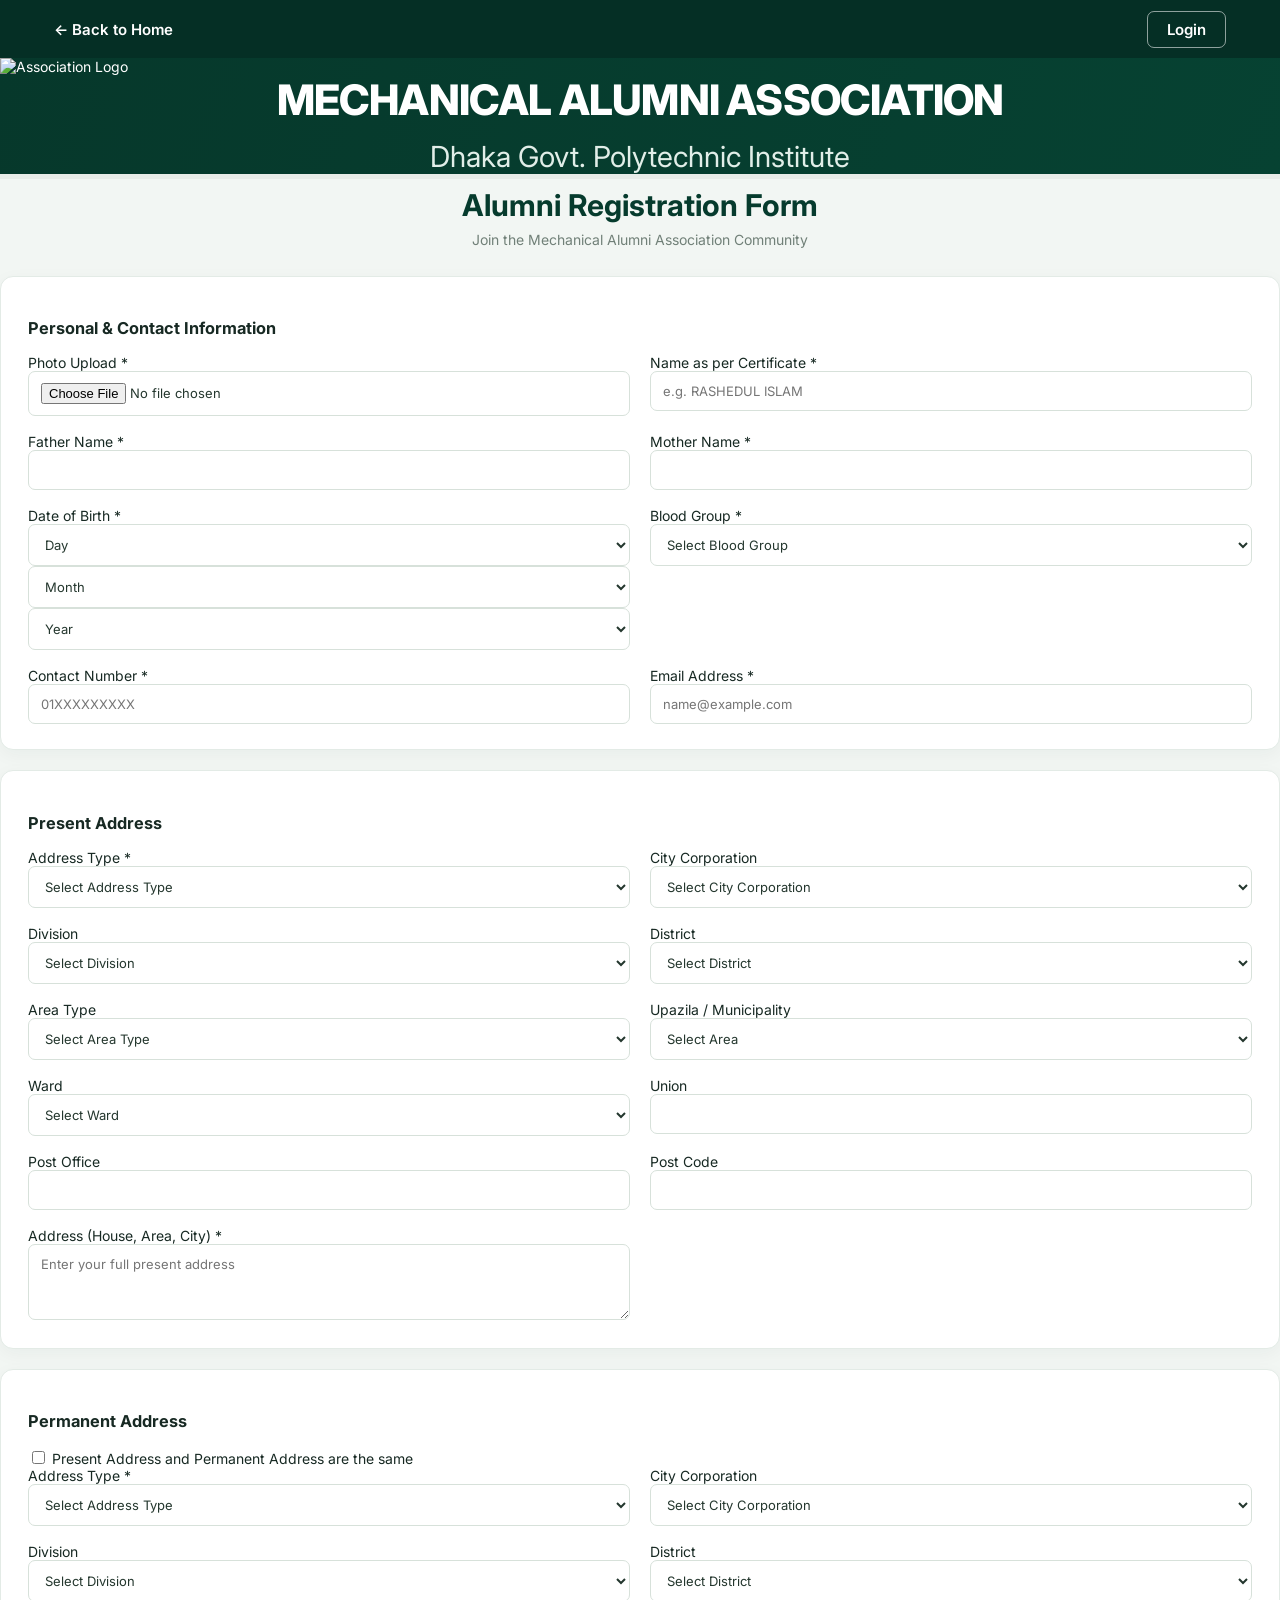
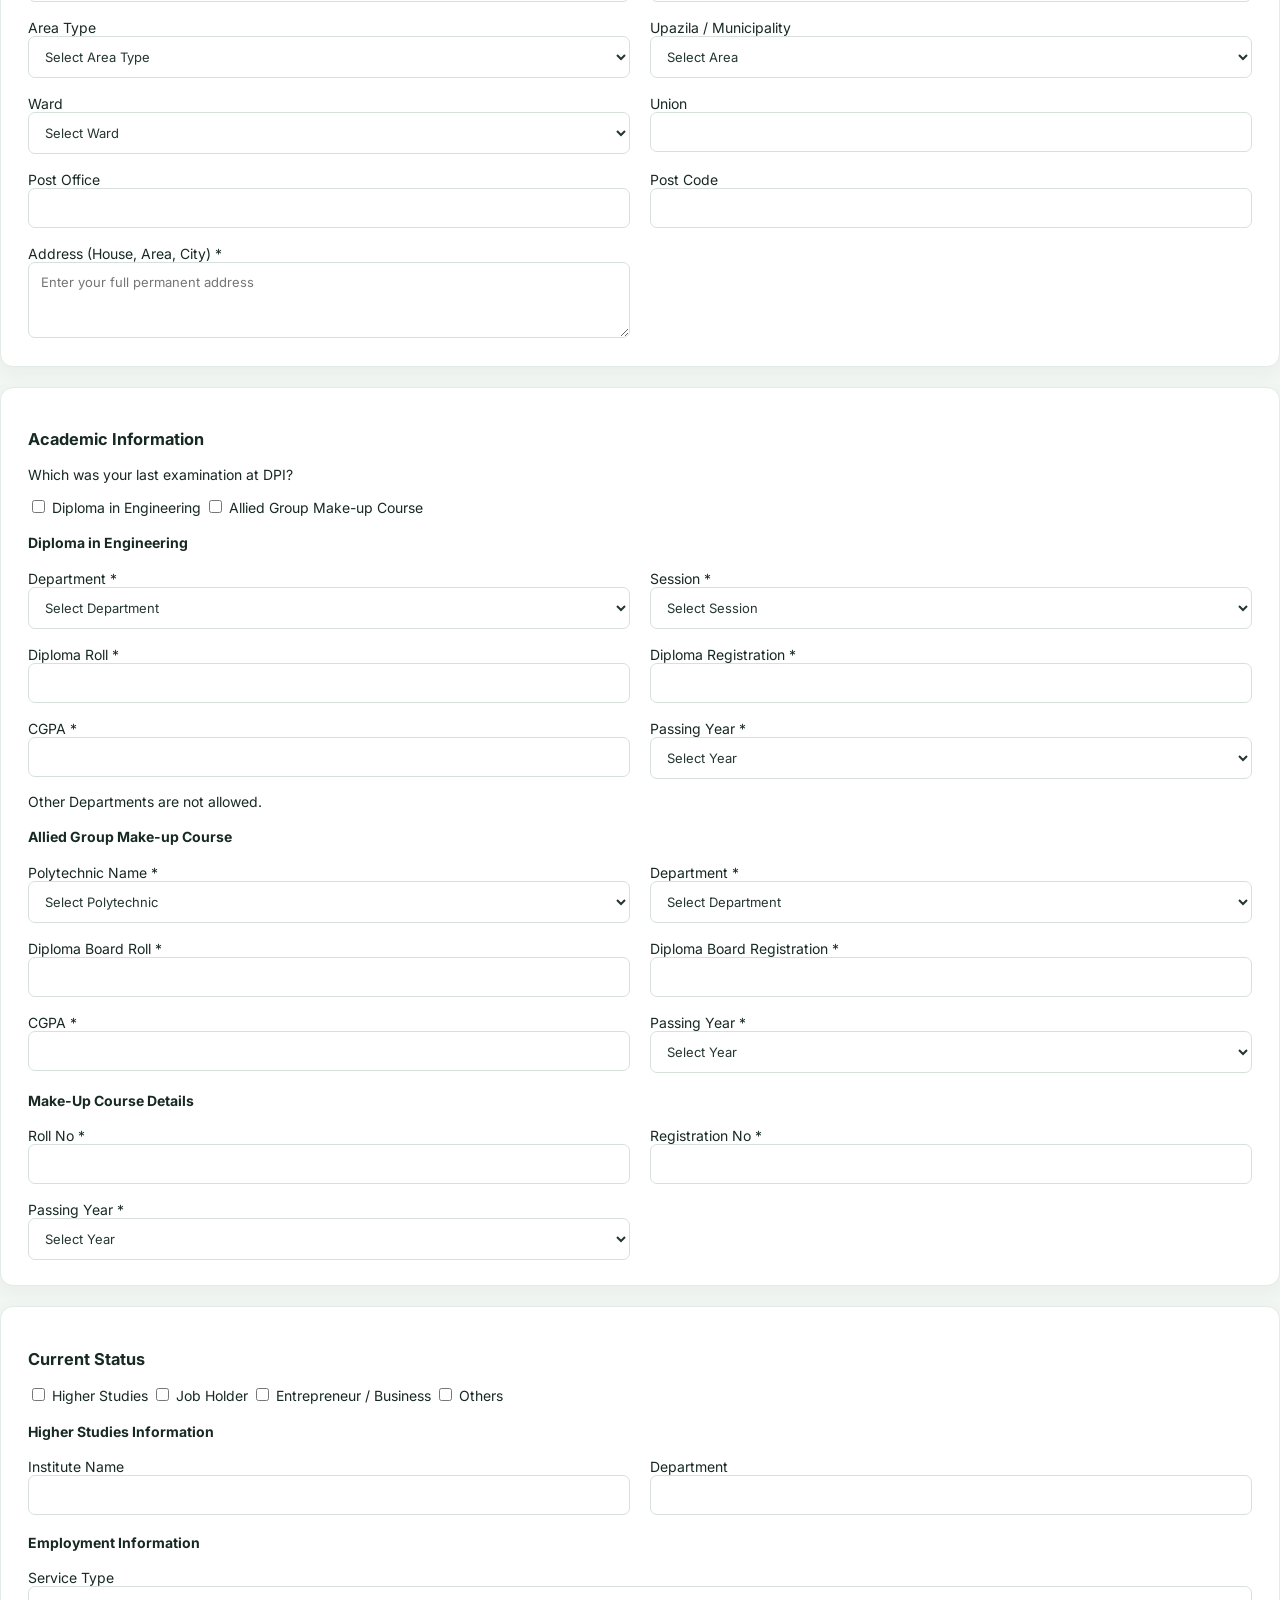
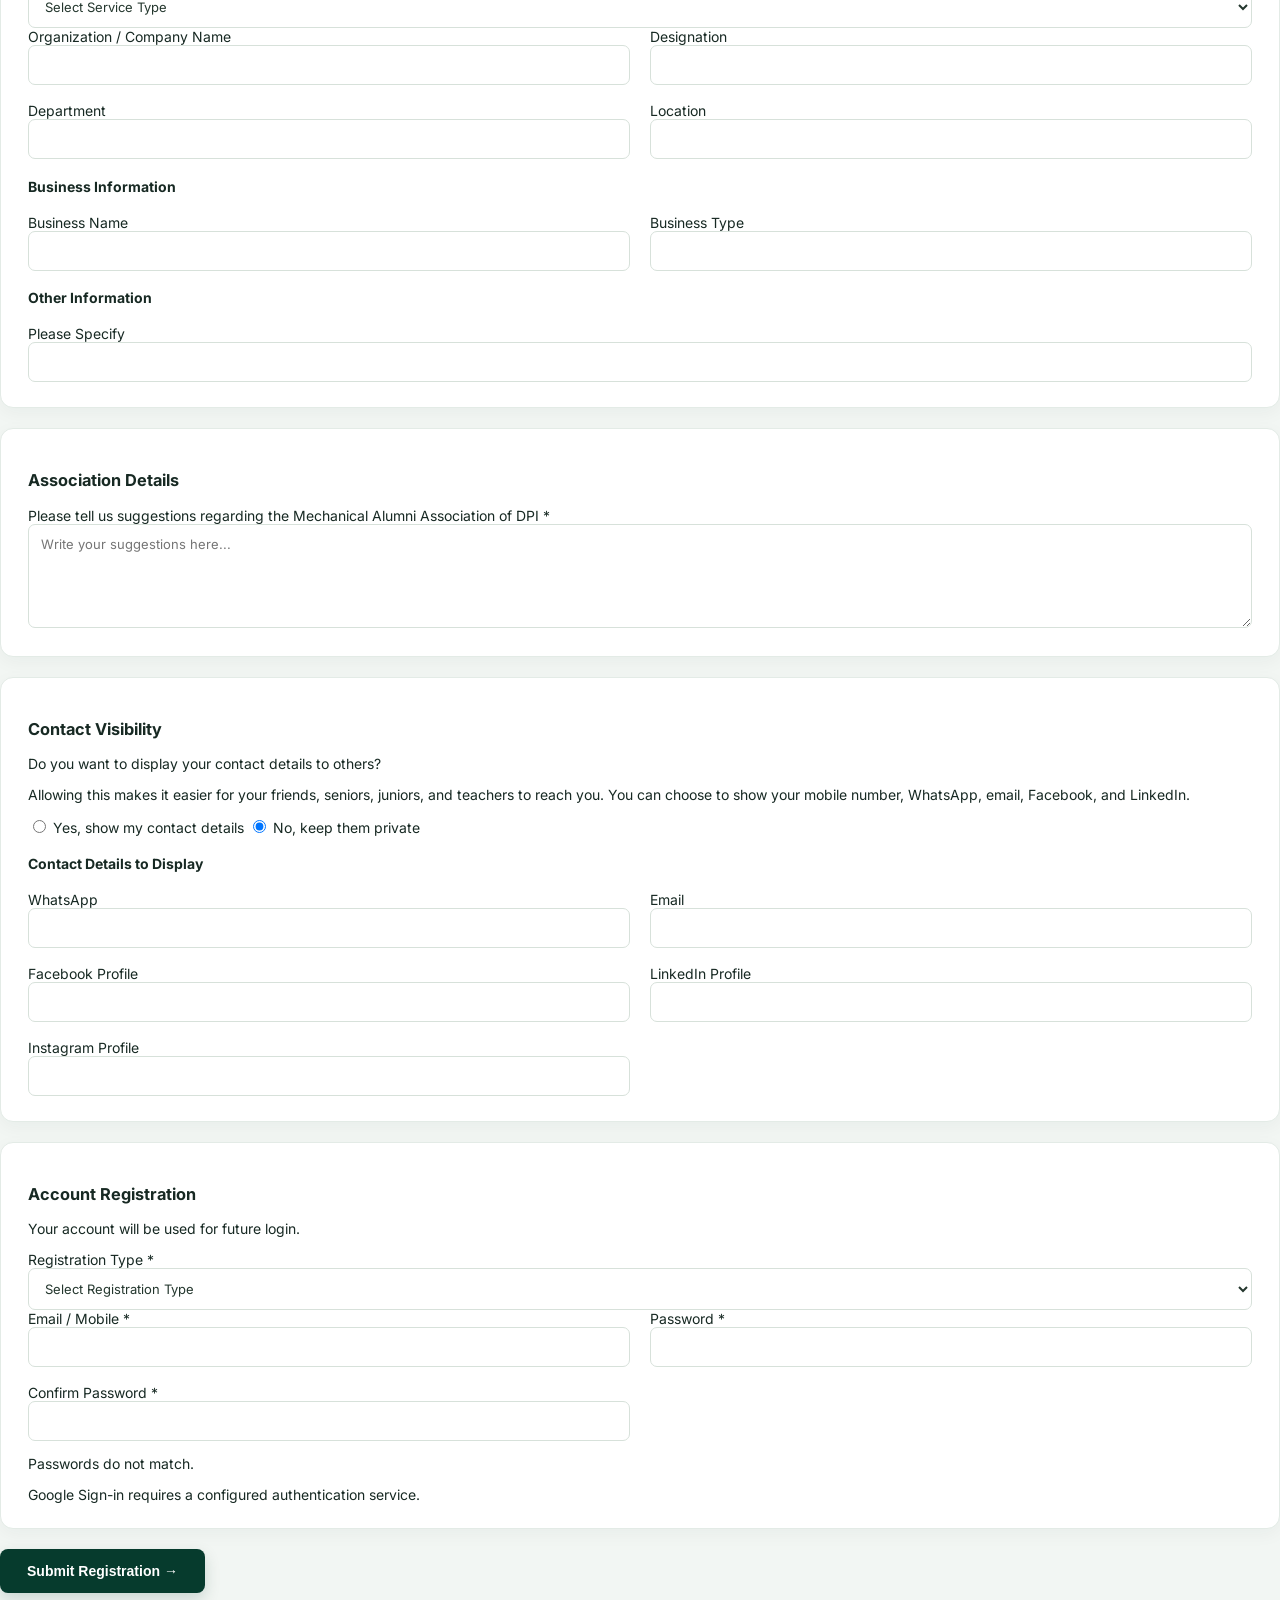
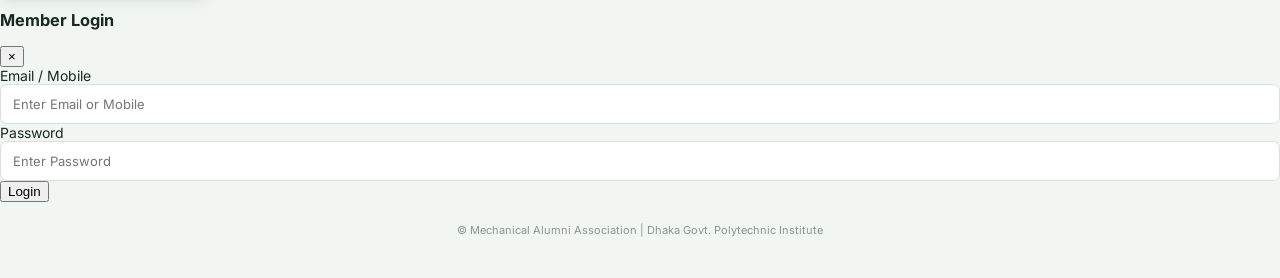
==== commit cfb72f5b: "Update print statement from 'Hello' to 'Goodbye'" ====
--- a/register/student/index.html
+++ b/register/student/index.html
@@ -4,174 +4,793 @@
 <head>
   <meta charset="UTF-8">
   <meta name="viewport" content="width=device-width, initial-scale=1.0">
-  <meta name="theme-color" content="#063b2d">
-  <title>Registration | Mechanical Alumni Association</title>
+  <meta name="theme-color" content="#073b2d">
+
+  <title>Alumni Registration | Mechanical Alumni Association</title>
+
   <link rel="stylesheet" href="style.css">
 </head>
+
 <body>
+
+  <!-- TOP BAR -->
   <div class="topbar">
-    <a class="back-link" href="index.html">← Back to Home</a>
-    <a class="login-link" href="login.html">Login</a>
+    <a href="index.html" class="back-home">← Back to Home</a>
+    <a href="#" id="loginOpen" class="login-link">Login</a>
   </div>
 
+  <!-- HEADER -->
   <header class="site-header">
-    <div class="header-inner">
-      <img class="header-logo" src="assets/alumni.png" alt="Mechanical Alumni Association Logo">
+    <div class="header-content">
+      <img src="assets/alumni.png" alt="Association Logo" class="header-logo">
+
       <div class="header-title">
-        <h1>Mechanical Alumni Association</h1>
+        <h1>MECHANICAL ALUMNI ASSOCIATION</h1>
         <p>Dhaka Govt. Polytechnic Institute</p>
       </div>
-      <img class="header-logo dpi-logo" src="assets/dpi.png" alt="Dhaka Polytechnic Institute Logo">
     </div>
   </header>
 
-  <main class="page-wrap">
+  <!-- PAGE TITLE -->
+  <main class="registration-container">
+
     <div class="page-heading">
-      <span class="eyebrow">ALUMNI NETWORK</span>
       <h2>Alumni Registration Form</h2>
-      <p>Please complete the information below to join the association.</p>
+      <p>Join the Mechanical Alumni Association Community</p>
     </div>
 
-    <form id="registrationForm" novalidate>
+    <form id="registrationForm">
+
+      <!-- PERSONAL INFORMATION -->
       <section class="form-section">
-        <div class="section-heading"><span>01</span><div><h3>Personal &amp; Contact Information</h3><p>সবার জন্য সাধারণ ও বাধ্যতামূলক অংশ</p></div></div>
+
+        <h3>Personal &amp; Contact Information</h3>
+
         <div class="form-grid">
-          <div class="field full"><label for="photo">Photo Upload</label><input id="photo" name="photo" type="file" accept="image/*"></div>
-          <div class="field"><label for="fullName">Name as per Certificate <b>*</b></label><input id="fullName" name="fullName" placeholder="e.g. RASHEDUL ISLAM" required></div>
-          <div class="field"><label for="fatherName">Father Name <b>*</b></label><input id="fatherName" name="fatherName" required></div>
-          <div class="field"><label for="motherName">Mother Name <b>*</b></label><input id="motherName" name="motherName" required></div>
-          <div class="field"><label>Date of Birth <b>*</b></label><div class="triple">
-            <select id="dobDay" required><option value="">Day</option></select>
-            <select id="dobMonth" required><option value="">Month</option></select>
-            <select id="dobYear" required><option value="">Year</option></select>
-          </div></div>
-          <div class="field"><label for="bloodGroup">Blood Group <b>*</b></label><select id="bloodGroup" required><option value="">Select Blood Group</option><option>A+</option><option>A-</option><option>B+</option><option>B-</option><option>O+</option><option>O-</option><option>AB+</option><option>AB-</option></select></div>
-          <div class="field"><label for="phone">Contact Number <b>*</b></label><input id="phone" name="phone" type="tel" placeholder="01XXXXXXXXX" required></div>
-          <div class="field"><label for="email">Email</label><input id="email" name="email" type="email" placeholder="name@example.com"></div>
+
+          <div class="form-group full-width">
+            <label>Photo Upload *</label>
+            <input type="file" name="photo" accept="image/*" required>
+          </div>
+
+          <!-- ONLY NAME GETS FULL WIDTH -->
+          <div class="form-group full-width">
+            <label>Name as per Certificate *</label>
+            <input type="text" name="fullName"
+              placeholder="e.g. RASHEDUL ISLAM" required>
+          </div>
+
+          <div class="form-group">
+            <label>Father Name *</label>
+            <input type="text" name="fatherName" required>
+          </div>
+
+          <div class="form-group">
+            <label>Mother Name *</label>
+            <input type="text" name="motherName" required>
+          </div>
+
+          <div class="form-group">
+            <label>Date of Birth *</label>
+            <div class="three-columns">
+              <select name="dobDay" id="dobDay" required>
+                <option value="">Day</option>
+              </select>
+
+              <select name="dobMonth" id="dobMonth" required>
+                <option value="">Month</option>
+              </select>
+
+              <select name="dobYear" id="dobYear" required>
+                <option value="">Year</option>
+              </select>
+            </div>
+          </div>
+
+          <div class="form-group">
+            <label>Blood Group *</label>
+            <select name="bloodGroup" required>
+              <option value="">Select Blood Group</option>
+              <option>A+</option>
+              <option>A-</option>
+              <option>B+</option>
+              <option>B-</option>
+              <option>O+</option>
+              <option>O-</option>
+              <option>AB+</option>
+              <option>AB-</option>
+            </select>
+          </div>
+
+          <div class="form-group">
+            <label>Contact Number *</label>
+            <input type="tel" name="phone"
+              placeholder="01XXXXXXXXX" required>
+          </div>
+
+          <div class="form-group">
+            <label>Email Address *</label>
+            <input type="email" name="email"
+              placeholder="name@example.com" required>
+          </div>
+
         </div>
       </section>
 
+
+      <!-- PRESENT ADDRESS -->
       <section class="form-section">
-        <div class="section-heading"><span>02</span><div><h3>Present Address</h3><p>আপনার বর্তমান ঠিকানা</p></div></div>
-        <label class="checkline"><input type="checkbox" id="sameAddress"> Present Address ও Permanent Address একই</label>
-        <div id="presentAddressFields" class="address-block">
+
+        <h3>Present Address</h3>
+
+        <div class="form-grid">
+
+          <div class="form-group">
+            <label>Address Type *</label>
+            <select name="presentAddressType" class="address-type" required>
+              <option value="">Select Address Type</option>
+              <option value="city">City Corporation</option>
+              <option value="district">District</option>
+            </select>
+          </div>
+
+          <div class="form-group city-field">
+            <label>City Corporation</label>
+            <select name="presentCity">
+              <option value="">Select City Corporation</option>
+            </select>
+          </div>
+
+          <div class="form-group district-field">
+            <label>Division</label>
+            <select name="presentDivision">
+              <option value="">Select Division</option>
+            </select>
+          </div>
+
+          <div class="form-group district-field">
+            <label>District</label>
+            <select name="presentDistrict">
+              <option value="">Select District</option>
+            </select>
+          </div>
+
+          <div class="form-group district-field">
+            <label>Area Type</label>
+            <select name="presentAreaType">
+              <option value="">Select Area Type</option>
+              <option value="upazila">Upazila</option>
+              <option value="municipality">Municipality</option>
+            </select>
+          </div>
+
+          <div class="form-group district-field">
+            <label>Upazila / Municipality</label>
+            <select name="presentArea">
+              <option value="">Select Area</option>
+            </select>
+          </div>
+
+          <div class="form-group">
+            <label>Ward</label>
+            <select name="presentWard">
+              <option value="">Select Ward</option>
+              <option>Ward 01</option>
+              <option>Ward 02</option>
+              <option>Ward 03</option>
+              <option>Ward 04</option>
+              <option>Ward 05</option>
+              <option>Ward 06</option>
+              <option>Ward 07</option>
+              <option>Ward 08</option>
+              <option>Ward 09</option>
+              <option>Ward 10</option>
+              <option>Others</option>
+            </select>
+          </div>
+
+          <div class="form-group">
+            <label>Union</label>
+            <input type="text" name="presentUnion">
+          </div>
+
+          <div class="form-group">
+            <label>Post Office</label>
+            <input type="text" name="presentPostOffice">
+          </div>
+
+          <div class="form-group">
+            <label>Post Code</label>
+            <input type="text" name="presentPostCode">
+          </div>
+
+          <div class="form-group full-width">
+            <label>Address (House, Area, City) *</label>
+            <textarea name="presentAddress"
+              placeholder="Enter your full present address" required></textarea>
+          </div>
+
+        </div>
+      </section>
+
+
+      <!-- PERMANENT ADDRESS -->
+      <section class="form-section">
+
+        <h3>Permanent Address</h3>
+
+        <label class="checkbox-card">
+          <input type="checkbox" id="sameAddress">
+          Present Address and Permanent Address are the same
+        </label>
+
+        <div class="form-grid" id="permanentAddressFields">
+
+          <div class="form-group">
+            <label>Address Type *</label>
+            <select name="permanentAddressType">
+              <option value="">Select Address Type</option>
+              <option value="city">City Corporation</option>
+              <option value="district">District</option>
+            </select>
+          </div>
+
+          <div class="form-group">
+            <label>City Corporation</label>
+            <select name="permanentCity">
+              <option value="">Select City Corporation</option>
+            </select>
+          </div>
+
+          <div class="form-group">
+            <label>Division</label>
+            <select name="permanentDivision">
+              <option value="">Select Division</option>
+            </select>
+          </div>
+
+          <div class="form-group">
+            <label>District</label>
+            <select name="permanentDistrict">
+              <option value="">Select District</option>
+            </select>
+          </div>
+
+          <div class="form-group">
+            <label>Area Type</label>
+            <select name="permanentAreaType">
+              <option value="">Select Area Type</option>
+              <option value="upazila">Upazila</option>
+              <option value="municipality">Municipality</option>
+            </select>
+          </div>
+
+          <div class="form-group">
+            <label>Upazila / Municipality</label>
+            <select name="permanentArea">
+              <option value="">Select Area</option>
+            </select>
+          </div>
+
+          <div class="form-group">
+            <label>Ward</label>
+            <select name="permanentWard">
+              <option value="">Select Ward</option>
+              <option>Ward 01</option>
+              <option>Ward 02</option>
+              <option>Ward 03</option>
+              <option>Others</option>
+            </select>
+          </div>
+
+          <div class="form-group">
+            <label>Union</label>
+            <input type="text" name="permanentUnion">
+          </div>
+
+          <div class="form-group">
+            <label>Post Office</label>
+            <input type="text" name="permanentPostOffice">
+          </div>
+
+          <div class="form-group">
+            <label>Post Code</label>
+            <input type="text" name="permanentPostCode">
+          </div>
+
+          <div class="form-group full-width">
+            <label>Address (House, Area, City) *</label>
+            <textarea name="permanentAddress"
+              placeholder="Enter your full permanent address"></textarea>
+          </div>
+
+        </div>
+      </section>
+
+
+      <!-- ACADEMIC INFORMATION -->
+      <section class="form-section">
+
+        <h3>Academic Information</h3>
+
+        <p class="section-description">
+          Which was your last examination at DPI?
+        </p>
+
+        <div class="checkbox-grid">
+
+          <label class="checkbox-card">
+            <input type="checkbox" id="diplomaCheck">
+            Diploma in Engineering
+          </label>
+
+          <label class="checkbox-card">
+            <input type="checkbox" id="alliedCheck">
+            Allied Group Make-up Course
+          </label>
+
+        </div>
+
+
+        <!-- DIPLOMA -->
+        <div class="conditional-section" id="diplomaFields">
+
+          <h4>Diploma in Engineering</h4>
+
           <div class="form-grid">
-            <div class="field"><label for="presentKind">Address Type <b>*</b></label><select id="presentKind" class="address-kind"><option value="">Select City Corporation / District</option><option value="city">City Corporation</option><option value="district">District</option></select></div>
-            <div class="field conditional city-fields"><label for="presentCity">City Corporation <b>*</b></label><select id="presentCity"><option value="">Select City Corporation</option></select></div>
-            <div class="field conditional district-fields"><label for="presentDivision">Division <b>*</b></label><select id="presentDivision"><option value="">Select Division</option></select></div>
-            <div class="field conditional district-fields"><label for="presentDistrict">District <b>*</b></label><select id="presentDistrict"><option value="">Select District</option></select></div>
-            <div class="field conditional district-fields"><label for="presentAreaType">Area Type <b>*</b></label><select id="presentAreaType"><option value="">Select Area Type</option><option value="upazila">Upazilla</option><option value="municipality">Municipality</option></select></div>
-            <div class="field conditional upazila-fields"><label for="presentUpazila">Upazila <b>*</b></label><select id="presentUpazila"><option value="">Select Upazila</option></select></div>
-            <div class="field conditional upazila-fields"><label for="presentUnion">Union</label><input id="presentUnion" placeholder="Enter Union"></div>
-            <div class="field conditional municipality-fields"><label for="presentMunicipality">Municipality / Pourashava <b>*</b></label><select id="presentMunicipality"><option value="">Select Municipality</option></select></div>
-            <div class="field conditional ward-city"><label for="presentWardCity">Ward <b>*</b></label><select id="presentWardCity"></select></div>
-            <div class="field conditional ward-muni"><label for="presentWardMuni">Ward <b>*</b></label><select id="presentWardMuni"></select></div>
-            <div class="field conditional ward-other"><label for="presentWardOther">Other Ward</label><input id="presentWardOther" placeholder="Write ward number"></div>
-            <div class="field"><label for="presentPost">Post Office</label><input id="presentPost"></div>
-            <div class="field"><label for="presentPostCode">Post Code</label><input id="presentPostCode" inputmode="numeric"></div>
-            <div class="field full"><label for="presentAddress">Address (House, Area, City) <b>*</b></label><textarea id="presentAddress" rows="2" required></textarea></div>
-          </div>
-        </div>
+
+            <div class="form-group">
+              <label>Department *</label>
+              <select name="diplomaDepartment" id="diplomaDepartment">
+                <option value="">Select Department</option>
+                <option value="67">67 - Electrical Technology</option>
+                <option value="64">64 - Civil Technology</option>
+                <option value="70">70 - Mechanical Technology</option>
+                <option value="85">85 - Computer Science & Technology</option>
+                <option value="71">71 - Power Technology</option>
+                <option value="68">68 - Electronics Technology</option>
+                <option value="61">61 - Architecture Technology</option>
+                <option value="69">69 - Food Technology</option>
+                <option value="63">63 - Chemical Technology</option>
+                <option value="72">72 - Refrigeration & Air-Conditioning Technology</option>
+                <option value="62">62 - Automobile Technology</option>
+                <option value="90">90 - Environmental Technology</option>
+                <option value="other">Other</option>
+              </select>
+            </div>
+
+            <div class="form-group">
+              <label>Session *</label>
+              <select name="diplomaSession" id="diplomaSession">
+                <option value="">Select Session</option>
+              </select>
+            </div>
+
+            <div class="form-group">
+              <label>Diploma Roll *</label>
+              <input type="text" name="diplomaRoll">
+            </div>
+
+            <div class="form-group">
+              <label>Diploma Registration *</label>
+              <input type="text" name="diplomaReg">
+            </div>
+
+            <div class="form-group">
+              <label>CGPA *</label>
+              <input type="number" name="diplomaCGPA"
+                min="0" max="4" step="0.01">
+            </div>
+
+            <div class="form-group">
+              <label>Passing Year *</label>
+              <select name="diplomaPassingYear" id="diplomaPassingYear">
+                <option value="">Select Year</option>
+              </select>
+            </div>
+
+          </div>
+
+          <p class="warning-message" id="departmentWarning">
+            Other Departments are not allowed.
+          </p>
+
+        </div>
+
+
+        <!-- ALLIED GROUP -->
+        <div class="conditional-section" id="alliedFields">
+
+          <h4>Allied Group Make-up Course</h4>
+
+          <div class="form-grid">
+
+            <div class="form-group">
+              <label>Polytechnic Name *</label>
+              <select name="alliedPolytechnic">
+                <option value="">Select Polytechnic</option>
+                <option value="other">Others</option>
+              </select>
+            </div>
+
+            <div class="form-group">
+              <label>Department *</label>
+              <select name="alliedDepartment">
+                <option value="">Select Department</option>
+                <option value="71">71 - Power Technology</option>
+                <option value="72">72 - Refrigeration & Air-Conditioning Technology</option>
+                <option value="62">62 - Automobile Technology</option>
+                <option value="92">92 - Mechatronics Technology</option>
+              </select>
+            </div>
+
+            <div class="form-group">
+              <label>Diploma Board Roll *</label>
+              <input type="text" name="boardRoll">
+            </div>
+
+            <div class="form-group">
+              <label>Diploma Board Registration *</label>
+              <input type="text" name="boardReg">
+            </div>
+
+            <div class="form-group">
+              <label>CGPA *</label>
+              <input type="number" name="alliedCGPA"
+                min="0" max="4" step="0.01">
+            </div>
+
+            <div class="form-group">
+              <label>Passing Year *</label>
+              <select name="alliedPassingYear" id="alliedPassingYear">
+                <option value="">Select Year</option>
+              </select>
+            </div>
+
+          </div>
+
+          <h4>Make-Up Course Details</h4>
+
+          <div class="form-grid">
+
+            <div class="form-group">
+              <label>Roll No *</label>
+              <input type="text" name="makeupRoll">
+            </div>
+
+            <div class="form-group">
+              <label>Registration No *</label>
+              <input type="text" name="makeupReg">
+            </div>
+
+            <div class="form-group">
+              <label>Passing Year *</label>
+              <select name="makeupPassingYear" id="makeupPassingYear">
+                <option value="">Select Year</option>
+              </select>
+            </div>
+
+          </div>
+
+        </div>
+
       </section>
 
-      <section class="form-section" id="permanentSection">
-        <div class="section-heading"><span>03</span><div><h3>Permanent Address</h3><p>আপনার স্থায়ী ঠিকানা</p></div></div>
-        <div id="permanentAddressFields" class="address-block">
+
+      <!-- CURRENT STATUS -->
+      <section class="form-section">
+
+        <h3>Current Status</h3>
+
+        <div class="checkbox-grid">
+
+          <label class="checkbox-card">
+            <input type="checkbox" id="higherStudiesCheck">
+            Higher Studies
+          </label>
+
+          <label class="checkbox-card">
+            <input type="checkbox" id="jobCheck">
+            Job Holder
+          </label>
+
+          <label class="checkbox-card">
+            <input type="checkbox" id="businessCheck">
+            Entrepreneur / Business
+          </label>
+
+          <label class="checkbox-card">
+            <input type="checkbox" id="otherStatusCheck">
+            Others
+          </label>
+
+        </div>
+
+
+        <div class="conditional-section" id="higherStudiesFields">
+          <h4>Higher Studies Information</h4>
+
           <div class="form-grid">
-            <div class="field"><label for="permanentKind">Address Type <b>*</b></label><select id="permanentKind" class="address-kind"><option value="">Select City Corporation / District</option><option value="city">City Corporation</option><option value="district">District</option></select></div>
-            <div class="field conditional city-fields"><label for="permanentCity">City Corporation <b>*</b></label><select id="permanentCity"><option value="">Select City Corporation</option></select></div>
-            <div class="field conditional district-fields"><label for="permanentDivision">Division <b>*</b></label><select id="permanentDivision"><option value="">Select Division</option></select></div>
-            <div class="field conditional district-fields"><label for="permanentDistrict">District <b>*</b></label><select id="permanentDistrict"><option value="">Select District</option></select></div>
-            <div class="field conditional district-fields"><label for="permanentAreaType">Area Type <b>*</b></label><select id="permanentAreaType"><option value="">Select Area Type</option><option value="upazila">Upazilla</option><option value="municipality">Municipality</option></select></div>
-            <div class="field conditional upazila-fields"><label for="permanentUpazila">Upazila <b>*</b></label><select id="permanentUpazila"><option value="">Select Upazila</option></select></div>
-            <div class="field conditional upazila-fields"><label for="permanentUnion">Union</label><input id="permanentUnion" placeholder="Enter Union"></div>
-            <div class="field conditional municipality-fields"><label for="permanentMunicipality">Municipality / Pourashava <b>*</b></label><select id="permanentMunicipality"><option value="">Select Municipality</option></select></div>
-            <div class="field conditional ward-city"><label for="permanentWardCity">Ward <b>*</b></label><select id="permanentWardCity"></select></div>
-            <div class="field conditional ward-muni"><label for="permanentWardMuni">Ward <b>*</b></label><select id="permanentWardMuni"></select></div>
-            <div class="field conditional ward-other"><label for="permanentWardOther">Other Ward</label><input id="permanentWardOther" placeholder="Write ward number"></div>
-            <div class="field"><label for="permanentPost">Post Office</label><input id="permanentPost"></div>
-            <div class="field"><label for="permanentPostCode">Post Code</label><input id="permanentPostCode" inputmode="numeric"></div>
-            <div class="field full"><label for="permanentAddress">Address (House, Area, City) <b>*</b></label><textarea id="permanentAddress" rows="2" required></textarea></div>
-          </div>
-        </div>
+            <div class="form-group">
+              <label>Institute Name</label>
+              <input type="text" name="instituteName">
+            </div>
+
+            <div class="form-group">
+              <label>Department</label>
+              <input type="text" name="higherStudiesDepartment">
+            </div>
+          </div>
+        </div>
+
+
+        <div class="conditional-section" id="jobFields">
+          <h4>Employment Information</h4>
+
+          <div class="form-group">
+            <label>Service Type</label>
+            <select name="serviceType" id="serviceType">
+              <option value="">Select Service Type</option>
+              <option value="private">Private Service</option>
+              <option value="government">Government Service</option>
+            </select>
+          </div>
+
+          <div class="form-grid">
+
+            <div class="form-group">
+              <label>Organization / Company Name</label>
+              <input type="text" name="organizationName">
+            </div>
+
+            <div class="form-group">
+              <label>Designation</label>
+              <input type="text" name="designation">
+            </div>
+
+            <div class="form-group">
+              <label>Department</label>
+              <input type="text" name="jobDepartment">
+            </div>
+
+            <div class="form-group">
+              <label>Location</label>
+              <input type="text" name="jobLocation">
+            </div>
+
+          </div>
+        </div>
+
+
+        <div class="conditional-section" id="businessFields">
+          <h4>Business Information</h4>
+
+          <div class="form-grid">
+            <div class="form-group">
+              <label>Business Name</label>
+              <input type="text" name="businessName">
+            </div>
+
+            <div class="form-group">
+              <label>Business Type</label>
+              <input type="text" name="businessType">
+            </div>
+          </div>
+        </div>
+
+
+        <div class="conditional-section" id="otherStatusFields">
+          <h4>Other Information</h4>
+
+          <div class="form-group">
+            <label>Please Specify</label>
+            <input type="text" name="otherStatus">
+          </div>
+        </div>
+
       </section>
 
+
+      <!-- ASSOCIATION DETAILS -->
       <section class="form-section">
-        <div class="section-heading"><span>04</span><div><h3>Academic Information</h3><p>Which was your last exam at DPI?</p></div></div>
-        <p class="helper">Select one or both examinations, if applicable.</p>
-        <div class="choice-row">
-          <label class="check-card"><input type="checkbox" id="diplomaCheck"> Diploma in Engineering</label>
-          <label class="check-card"><input type="checkbox" id="alliedCheck"> Allied Group Make-up Course</label>
-        </div>
-        <div id="diplomaPanel" class="sub-panel hidden">
-          <h4>Diploma in Engineering</h4>
+
+        <h3>Association Details</h3>
+
+        <div class="form-group">
+          <label>
+            Please tell us suggestions regarding the Mechanical Alumni Association of DPI *
+          </label>
+
+          <textarea name="suggestions" rows="5"
+            placeholder="Write your suggestions here..." required></textarea>
+        </div>
+
+      </section>
+
+
+      <!-- CONTACT VISIBILITY -->
+      <section class="form-section">
+
+        <h3>Contact Visibility</h3>
+
+        <p class="section-description">
+          Do you want to display your contact details to others?
+        </p>
+
+        <p class="helper-text">
+          Allowing this makes it easier for your friends, seniors, juniors,
+          and teachers to reach you. You can choose to show your mobile
+          number, WhatsApp, email, Facebook, and LinkedIn.
+        </p>
+
+        <div class="checkbox-grid">
+
+          <label class="checkbox-card">
+            <input type="radio" name="contactVisibility" value="yes"
+              id="visibilityYes">
+            Yes, show my contact details
+          </label>
+
+          <label class="checkbox-card">
+            <input type="radio" name="contactVisibility" value="no"
+              id="visibilityNo" checked>
+            No, keep them private
+          </label>
+
+        </div>
+
+        <div class="conditional-section" id="socialFields">
+
+          <h4>Contact Details to Display</h4>
+
           <div class="form-grid">
-            <div class="field"><label for="diplomaDepartment">Department <b>*</b></label><select id="diplomaDepartment"><option value="">Select Department</option></select><small id="departmentWarning" class="warning hidden">Other Departments are not allowed.</small></div>
-            <div class="field"><label for="diplomaSession">Session <b>*</b></label><select id="diplomaSession"><option value="">Select Session</option></select></div>
-            <div class="field"><label for="diplomaSessionOther">Other Session</label><input id="diplomaSessionOther" class="hidden" placeholder="Write session (e.g. 1954-55)"></div>
-            <div class="field"><label for="diplomaRoll">Diploma Roll <b>*</b></label><input id="diplomaRoll"></div>
-            <div class="field"><label for="diplomaReg">Diploma Reg <b>*</b></label><input id="diplomaReg"></div>
-            <div class="field"><label for="diplomaCgpa">CGPA <b>*</b></label><input id="diplomaCgpa" type="number" min="0" max="4" step="0.01"></div>
-            <div class="field"><label for="diplomaPassing">Passing Year <b>*</b></label><select id="diplomaPassing"><option value="">Select Passing Year</option></select></div>
-          </div>
-        </div>
-        <div id="alliedPanel" class="sub-panel hidden">
-          <h4>Allied Group Make-up Course</h4>
+
+            <div class="form-group">
+              <label>WhatsApp</label>
+              <input type="text" name="whatsapp">
+            </div>
+
+            <div class="form-group">
+              <label>Email</label>
+              <input type="email" name="publicEmail">
+            </div>
+
+            <div class="form-group">
+              <label>Facebook Profile</label>
+              <input type="url" name="facebook">
+            </div>
+
+            <div class="form-group">
+              <label>LinkedIn Profile</label>
+              <input type="url" name="linkedin">
+            </div>
+
+            <div class="form-group">
+              <label>Instagram Profile</label>
+              <input type="url" name="instagram">
+            </div>
+
+          </div>
+
+        </div>
+
+      </section>
+
+
+      <!-- ACCOUNT REGISTRATION -->
+      <section class="form-section">
+
+        <h3>Account Registration</h3>
+
+        <p class="section-description">
+          Your account will be used for future login.
+        </p>
+
+        <div class="form-group">
+          <label>Registration Type *</label>
+
+          <select name="registrationType" id="registrationType" required>
+            <option value="">Select Registration Type</option>
+            <option value="google">Google Sign-in</option>
+            <option value="email">Email / Mobile</option>
+          </select>
+        </div>
+
+        <div class="conditional-section" id="accountFields">
+
           <div class="form-grid">
-            <div class="field"><label for="polytechnic">Polytechnic Name <b>*</b></label><select id="polytechnic"><option value="">Select Polytechnic</option></select></div>
-            <div class="field"><label for="polytechnicOther">Other Polytechnic</label><input id="polytechnicOther" class="hidden" placeholder="Write Polytechnic Name"></div>
-            <div class="field"><label for="alliedDepartment">Department <b>*</b></label><select id="alliedDepartment"><option value="">Select Department</option><option>71 - Power Technology</option><option>72 - Refrigeration &amp; Air-Conditioning (RAC) Technology</option><option>62 - Automobile Technology</option><option>92 - Mechatronics Technology</option></select></div>
-            <div class="field"><label for="boardRoll">Diploma Board Roll <b>*</b></label><input id="boardRoll"></div>
-            <div class="field"><label for="boardReg">Diploma Board Reg <b>*</b></label><input id="boardReg"></div>
-            <div class="field"><label for="alliedCgpa">CGPA <b>*</b></label><input id="alliedCgpa" type="number" min="0" max="4" step="0.01"></div>
-            <div class="field"><label for="alliedPassing">Passing Year <b>*</b></label><select id="alliedPassing"><option value="">Select Passing Year</option></select></div>
-          </div>
-          <h4 class="sub-title">Make-Up Course Details</h4>
-          <div class="form-grid">
-            <div class="field"><label for="makeupRoll">Roll No <b>*</b></label><input id="makeupRoll"></div>
-            <div class="field"><label for="makeupReg">Registration No <b>*</b></label><input id="makeupReg"></div>
-            <div class="field"><label for="makeupPassing">Passing Year <b>*</b></label><select id="makeupPassing"><option value="">Select Passing Year</option></select></div>
-          </div>
-        </div>
+
+            <div class="form-group full-width">
+              <label>Email / Mobile *</label>
+              <input type="text" name="accountIdentity">
+            </div>
+
+            <div class="form-group">
+              <label>Password *</label>
+              <input type="password" name="password"
+                id="password" autocomplete="new-password">
+            </div>
+
+            <div class="form-group">
+              <label>Confirm Password *</label>
+              <input type="password" name="confirmPassword"
+                id="confirmPassword" autocomplete="new-password">
+            </div>
+
+          </div>
+
+          <p class="warning-message" id="passwordWarning">
+            Passwords do not match.
+          </p>
+
+        </div>
+
+        <div class="google-info" id="googleInfo">
+          Google Sign-in requires a configured authentication service.
+        </div>
+
       </section>
 
-      <section class="form-section">
-        <div class="section-heading"><span>05</span><div><h3>Current Status</h3><p>Select all that apply.</p></div></div>
-        <div class="choice-row four">
-          <label class="check-card"><input type="checkbox" name="status" value="Higher Studies" id="statusStudy"> Higher Studies</label>
-          <label class="check-card"><input type="checkbox" name="status" value="Job Holder" id="statusJob"> Job Holder</label>
-          <label class="check-card"><input type="checkbox" name="status" value="Entrepreneur / Business" id="statusBusiness"> Entrepreneur / Business</label>
-          <label class="check-card"><input type="checkbox" name="status" value="Others" id="statusOther"> Others</label>
-        </div>
-        <div id="studyPanel" class="sub-panel hidden"><h4>Higher Studies</h4><div class="form-grid"><div class="field"><label for="studyInstitute">Institute Name (University or College)</label><input id="studyInstitute"></div><div class="field"><label for="studyDepartment">Department</label><input id="studyDepartment"></div></div></div>
-        <div id="jobPanel" class="sub-panel hidden"><h4>Job Information</h4><div class="form-grid"><div class="field"><label for="jobType">Service Type</label><select id="jobType"><option value="">Select Service Type</option><option value="Private">Private</option><option value="Government Service">Government Service</option></select></div><div class="field"><label for="jobOrg" id="jobOrgLabel">Organization / Company</label><input id="jobOrg"></div><div class="field"><label for="jobDesignation">Designation</label><input id="jobDesignation"></div><div class="field"><label for="jobDepartment">Department</label><input id="jobDepartment"></div><div class="field"><label for="jobLocation">Location</label><input id="jobLocation"></div></div></div>
-        <div id="businessPanel" class="sub-panel hidden"><h4>Entrepreneur / Business</h4><div class="form-grid"><div class="field"><label for="businessName">Business Name</label><input id="businessName"></div><div class="field"><label for="businessType">Business Type</label><input id="businessType"></div><div class="field"><label for="businessLocation">Business Location</label><input id="businessLocation"></div></div></div>
-        <div id="otherStatusPanel" class="sub-panel hidden"><h4>Others</h4><div class="field"><label for="otherStatusDetails">Please specify</label><input id="otherStatusDetails"></div></div>
-      </section>
-
-      <section class="form-section">
-        <div class="section-heading"><span>06</span><div><h3>Association Details</h3><p>Your thoughts and suggestions</p></div></div>
-        <div class="field"><label for="suggestions">Please tell us suggestions regarding the Mechanical Alumni Association of DPI <b>*</b></label><textarea id="suggestions" rows="4" required placeholder="Write your suggestions here..."></textarea></div>
-      </section>
-
-      <section class="form-section">
-        <div class="section-heading"><span>07</span><div><h3>Contact Visibility</h3><p>Do you want to display your contact details to others?</p></div></div>
-        <p class="helper">Allowing this makes it easier for your friends, seniors, juniors, and teachers to reach you. You can choose to show your mobile number, WhatsApp, email, Facebook, and LinkedIn.</p>
-        <div class="choice-row"><label class="check-card"><input type="radio" name="visibility" value="yes" id="visibilityYes"> Yes, show my contact details</label><label class="check-card"><input type="radio" name="visibility" value="no" id="visibilityNo" checked> No, keep them private</label></div>
-        <div id="visibilityPanel" class="sub-panel hidden"><div class="form-grid"><div class="field"><label for="publicWhatsapp">WhatsApp</label><input id="publicWhatsapp" type="tel"></div><div class="field"><label for="publicEmail">Email</label><input id="publicEmail" type="email"></div><div class="field"><label for="facebook">Facebook</label><input id="facebook" type="url" placeholder="https://"></div><div class="field"><label for="linkedin">LinkedIn</label><input id="linkedin" type="url" placeholder="https://"></div><div class="field"><label for="instagram">Instagram</label><input id="instagram" type="url" placeholder="https://"></div></div></div>
-      </section>
-
-      <section class="form-section">
-        <div class="section-heading"><span>08</span><div><h3>Account Registration</h3><p>(যা পরবর্তীতে লগইন করতে ব্যবহৃত হবে)</p></div></div>
-        <div class="field"><label for="registrationType">Registration Type <b>*</b></label><select id="registrationType" required><option value="">Select Registration Type</option><option value="email">Email / Mobile</option><option value="google">Sign in with Google</option></select></div>
-        <div id="accountPanel" class="sub-panel hidden"><div class="form-grid"><div class="field"><label for="loginId">Email / Mobile <b>*</b></label><input id="loginId" placeholder="Enter email or mobile number"></div><div class="field"><label for="password">Password <b>*</b></label><input id="password" type="password" minlength="8" autocomplete="new-password"></div><div class="field"><label for="confirmPassword">Confirm Password <b>*</b></label><input id="confirmPassword" type="password" minlength="8" autocomplete="new-password"></div></div><p class="helper">The email or mobile number entered here will be used for future login.</p></div>
-        <div id="googleInfo" class="notice hidden">Google sign-in requires Google OAuth and server-side configuration. Connect the authentication service to enable this option.</div>
-      </section>
-
-      <div class="submit-area"><button type="submit" class="submit-btn">Submit Registration <span>→</span></button><p id="formMessage" role="status"></p></div>
+
+      <!-- SUBMIT -->
+      <div class="form-submit">
+        <button type="submit" class="submit-btn">
+          Submit Registration →
+        </button>
+      </div>
+
     </form>
-    <footer>© <span id="footerYear"></span> Mechanical Alumni Association · Dhaka Govt. Polytechnic Institute</footer>
+
   </main>
+
+
+  <!-- LOGIN POPUP -->
+  <div class="login-modal" id="loginModal">
+
+    <div class="login-box">
+
+      <div class="login-header">
+        <h3>Member Login</h3>
+        <button type="button" id="loginClose" class="close-btn">
+          &times;
+        </button>
+      </div>
+
+      <form id="loginForm">
+
+        <div class="form-group">
+          <label>Email / Mobile</label>
+          <input type="text" name="loginIdentity"
+            placeholder="Enter Email or Mobile" required>
+        </div>
+
+        <div class="form-group">
+          <label>Password</label>
+          <input type="password" name="loginPassword"
+            placeholder="Enter Password" required>
+        </div>
+
+        <button type="submit" class="login-submit">
+          Login
+        </button>
+
+      </form>
+
+    </div>
+
+  </div>
+
+
+  <!-- FOOTER -->
+  <footer class="site-footer">
+    <p>
+      © Mechanical Alumni Association |
+      Dhaka Govt. Polytechnic Institute
+    </p>
+  </footer>
+
+
   <script src="script.js"></script>
+
 </body>
 </html>
--- a/register/student/style.css
+++ b/register/student/style.css
@@ -1,592 +1,511 @@
 
-/* =========================================
-   MECHANICAL ALUMNI ASSOCIATION
-   REGISTRATION FORM - MAIN CSS
-========================================= */
-
-/* GLOBAL */
+@import url('https://fonts.googleapis.com/css2?family=Inter:wght@400;500;600;700;800&family=Noto+Sans+Bengali:wght@400;500;600;700&display=swap');
+
+:root {
+  --green: #063b2d;
+  --green2: #0b5943;
+  --gold: #d5ad55;
+  --ink: #172923;
+  --muted: #718078;
+  --line: #dce6e0;
+  --soft: #f4f8f5;
+}
+
 * {
+  box-sizing: border-box;
+}
+
+body {
   margin: 0;
-  padding: 0;
-  box-sizing: border-box;
-}
-
-:root {
-  --primary: #103e35;
-  --primary-dark: #092d27;
-  --primary-light: #e9f2ef;
-  --accent: #d5a94f;
-  --text: #24332f;
-  --muted: #718078;
-  --border: #dce5e1;
-  --background: #f4f7f6;
-  --white: #ffffff;
-  --danger: #dc3545;
-  --shadow: 0 8px 25px rgba(16, 62, 53, 0.07);
-}
-
-html {
-  scroll-behavior: smooth;
-}
-
-body {
-  font-family: "Segoe UI", Arial, sans-serif;
-  background: var(--background);
-  color: var(--text);
-  line-height: 1.6;
-  font-size: 15px;
-}
-
-button,
-input,
-select,
-textarea {
-  font: inherit;
-}
-
-/* =========================================
-   HEADER
-========================================= */
-
-.site-header {
-  width: 100%;
-  background: var(--primary);
-  color: var(--white);
-  border-bottom: 4px solid var(--accent);
-  box-shadow: 0 4px 15px rgba(0, 0, 0, 0.12);
-}
-
-.header-inner {
-  max-width: 1250px;
-  min-height: 115px;
-  margin: auto;
-  padding: 15px 25px;
-
+  background: #f2f6f3;
+  color: var(--ink);
+  font-family: Inter, 'Noto Sans Bengali', sans-serif;
+  font-size: 14px;
+}
+
+/* TOP NAVIGATION */
+
+.topbar {
+  height: 58px;
+  background: #052f25;
   display: flex;
   align-items: center;
   justify-content: space-between;
-  gap: 20px;
-}
-
-.logo-area {
-  width: 85px;
-  height: 85px;
-  flex-shrink: 0;
-
+  padding: 0 max(4.2%, calc((100% - 1180px) / 2));
+}
+
+.topbar a {
+  color: #fff;
+  text-decoration: none;
+  font-size: 15px;
+  font-weight: 600;
+  transition: .2s;
+}
+
+.topbar a:hover {
+  color: #e8c56f;
+}
+
+.back-link {
+  letter-spacing: .1px;
+}
+
+.login-link {
+  border: 1px solid rgba(255,255,255,.55);
+  border-radius: 7px;
+  padding: 8px 19px;
+}
+
+/* HEADER */
+
+.site-header {
+  background: linear-gradient(110deg, #06382b, #064232);
+  color: #fff;
+  border-bottom: 5px solid #e7ece8;
+}
+
+.header-inner {
+  max-width: 1180px;
+  min-height: 220px;
+  margin: auto;
+  padding: 28px 22px;
   display: flex;
   align-items: center;
   justify-content: center;
-}
-
-.logo-area img {
-  width: 100%;
-  height: 100%;
+  gap: 30px;
+}
+
+.header-logo {
+  width: 150px;
+  height: 150px;
   object-fit: contain;
+  flex: 0 0 auto;
 }
 
 .header-title {
   text-align: center;
-  flex: 1;
 }
 
 .header-title h1 {
-  font-size: clamp(17px, 2.5vw, 27px);
+  font-size: clamp(24px, 3.5vw, 42px);
+  line-height: 1.18;
+  margin: 0 0 14px;
   font-weight: 800;
-  letter-spacing: 1px;
-  line-height: 1.35;
-  color: var(--white);
+  letter-spacing: -.8px;
 }
 
 .header-title p {
-  font-size: 14px;
-  margin-top: 5px;
-  color: #d8e7e2;
-  letter-spacing: 0.5px;
-}
-
-/* =========================================
-   MAIN CONTAINER
-========================================= */
-
-.registration-container {
-  width: min(100% - 30px, 1050px);
-  margin: 35px auto 50px;
-}
-
-.form-heading {
+  font-size: clamp(17px, 2.5vw, 29px);
+  margin: 0;
+  color: #e1eee8;
+  font-weight: 400;
+}
+
+.dpi-logo {
+  width: 130px;
+  height: 130px;
+}
+
+/* PAGE */
+
+.page-wrap {
+  max-width: 1050px;
+  margin: 38px auto 0;
+  padding: 0 18px;
+}
+
+.page-heading {
   text-align: center;
-  margin-bottom: 28px;
-}
-
-.form-heading h2 {
-  font-size: 29px;
-  color: var(--primary);
+  margin: 0 0 28px;
+}
+
+.eyebrow {
+  color: #a17a2e;
+  font-size: 11px;
   font-weight: 800;
-}
-
-.form-heading p {
+  letter-spacing: 2px;
+}
+
+.page-heading h2 {
+  font-size: 30px;
+  margin: 8px 0;
+  color: var(--green);
+}
+
+.page-heading p {
   color: var(--muted);
-  margin-top: 5px;
-  font-size: 14px;
-}
-
-/* =========================================
-   FORM SECTION
-========================================= */
+  margin: 0;
+}
+
+/* FORM SECTIONS */
 
 .form-section {
-  background: var(--white);
-  border: 1px solid var(--border);
-  border-radius: 10px;
-  padding: 28px;
-  margin-bottom: 22px;
-  box-shadow: var(--shadow);
-}
-
-.form-section h3 {
-  color: var(--primary);
-  font-size: 19px;
-  font-weight: 750;
-  padding-bottom: 13px;
+  background: #fff;
+  border: 1px solid #e3ebe6;
+  border-radius: 13px;
+  padding: 25px 27px;
   margin-bottom: 20px;
-  border-bottom: 2px solid var(--primary-light);
-  position: relative;
-}
-
-.form-section h3::after {
-  content: "";
-  position: absolute;
-  left: 0;
-  bottom: -2px;
-  width: 65px;
-  height: 2px;
-  background: var(--accent);
-}
-
-.form-section h4 {
-  font-size: 16px;
-  color: var(--primary);
-  margin: 22px 0 16px;
-  padding-left: 11px;
-  border-left: 3px solid var(--accent);
-}
-
-.section-description {
-  color: var(--muted);
-  font-size: 13px;
-  margin: -8px 0 20px;
-}
-
-/* =========================================
-   FORM GRID
-========================================= */
+  box-shadow: 0 5px 18px rgba(15,55,39,.045);
+}
+
+.section-heading {
+  display: flex;
+  gap: 14px;
+  align-items: center;
+  margin-bottom: 23px;
+  padding-bottom: 15px;
+  border-bottom: 1px solid #edf1ee;
+}
+
+.section-heading > span {
+  width: 36px;
+  height: 36px;
+  border-radius: 9px;
+  background: #eaf3ed;
+  color: var(--green);
+  display: grid;
+  place-items: center;
+  font-weight: 800;
+}
+
+.section-heading h3 {
+  margin: 0 0 4px;
+  color: var(--green);
+  font-size: 18px;
+}
+
+.section-heading p {
+  margin: 0;
+  color: #829087;
+  font-size: 12px;
+}
+
+/* INPUT GRID */
 
 .form-grid {
   display: grid;
   grid-template-columns: repeat(2, minmax(0, 1fr));
-  gap: 18px 20px;
-}
-
-.form-group {
+  gap: 17px 20px;
+}
+
+.field {
+  min-width: 0;
   display: flex;
   flex-direction: column;
-  margin-bottom: 18px;
+  gap: 7px;
+}
+
+.field.full {
+  grid-column: 1 / -1;
+}
+
+.field label {
+  font-size: 12px;
+  font-weight: 700;
+  color: #34473d;
+}
+
+.field label b {
+  color: #c04437;
+}
+
+input:not([type=checkbox]):not([type=radio]),
+select,
+textarea {
+  width: 100%;
   min-width: 0;
-}
-
-.form-grid .form-group {
-  margin-bottom: 0;
-}
-
-.form-group label {
-  color: #34453f;
-  font-weight: 650;
+  border: 1px solid #d7e1da;
+  border-radius: 7px;
+  background: #fff;
+  padding: 11px 12px;
+  font: inherit;
   font-size: 13px;
-  margin-bottom: 7px;
-}
-
-.full-width {
-  grid-column: 1 / -1;
-}
-
-/* =========================================
-   INPUT / SELECT / TEXTAREA
-========================================= */
-
-.form-group input:not([type="checkbox"]),
-.form-group select,
-.form-group textarea {
-  width: 100%;
-  min-height: 46px;
-  padding: 11px 13px;
-
-  border: 1px solid #ccd8d2;
-  border-radius: 5px;
-  background: #fff;
-
-  color: var(--text);
+  color: #24372e;
   outline: none;
-  font-size: 14px;
-
-  transition: all 0.25s ease;
-}
-
-.form-group input::placeholder,
-.form-group textarea::placeholder {
-  color: #a0aaa5;
-  font-size: 13px;
-}
-
-.form-group input:focus,
-.form-group select:focus,
-.form-group textarea:focus {
-  border-color: var(--primary);
-  box-shadow: 0 0 0 3px rgba(16, 62, 53, 0.09);
-  background: #fff;
-}
-
-.form-group select {
-  cursor: pointer;
-}
-
-.form-group textarea {
-  min-height: 105px;
+  transition: border .2s, box-shadow .2s;
+}
+
+input:focus,
+select:focus,
+textarea:focus {
+  border-color: #398365;
+  box-shadow: 0 0 0 3px rgba(57,131,101,.11);
+}
+
+textarea {
   resize: vertical;
-}
-
-.form-group input[type="file"] {
-  padding: 9px;
-  background: #f8faf9;
-  cursor: pointer;
-}
-
-/* =========================================
-   CHECKBOX
-========================================= */
-
-.checkbox-group {
+  min-height: 76px;
+}
+
+.triple {
+  display: grid;
+  grid-template-columns: 1fr 1fr 1.25fr;
+  gap: 7px;
+}
+
+/* CHECKBOX & RADIO */
+
+.checkline {
   display: flex;
-  flex-wrap: wrap;
-  gap: 14px 25px;
-  margin: 15px 0 20px;
-}
-
-.checkbox-group label {
-  display: inline-flex;
   align-items: center;
   gap: 9px;
-
-  font-size: 14px;
   font-weight: 600;
-  color: var(--text);
-  cursor: pointer;
-}
-
-.checkbox-group input[type="checkbox"],
-.form-group input[type="checkbox"] {
-  width: 17px;
-  height: 17px;
-  accent-color: var(--primary);
-  cursor: pointer;
-  flex-shrink: 0;
-}
-
-/* =========================================
-   CONDITIONAL FIELDS
-========================================= */
-
-.conditional-fields {
-  background: #f8faf9;
-  border: 1px solid #e3ebe7;
-  border-radius: 7px;
-  padding: 20px;
-  margin-top: 18px;
+  color: #385345;
+  margin: -4px 0 18px;
+}
+
+.checkline input,
+.choice-row input {
+  accent-color: var(--green);
+  width: 16px;
+  height: 16px;
+}
+
+.choice-row {
+  display: grid;
+  grid-template-columns: repeat(2, minmax(0, 1fr));
+  gap: 12px;
+  margin: 14px 0;
+}
+
+.choice-row.four {
+  grid-template-columns: repeat(4, minmax(0, 1fr));
+}
+
+.check-card {
+  display: flex;
+  align-items: center;
+  gap: 9px;
+  border: 1px solid var(--line);
+  border-radius: 8px;
+  padding: 13px 12px;
+  background: #fbfdfb;
+  font-weight: 600;
+  font-size: 12px;
+  min-width: 0;
+}
+
+/* CONDITIONAL PANELS */
+
+.sub-panel {
+  border: 1px solid #e2ebe5;
+  border-left: 3px solid var(--gold);
+  border-radius: 9px;
+  padding: 19px;
+  margin-top: 16px;
+  background: #fbfdfb;
+}
+
+.sub-panel h4 {
+  margin: 0 0 16px;
+  color: var(--green);
+  font-size: 15px;
+}
+
+.sub-panel .sub-title {
+  margin-top: 23px;
+  padding-top: 15px;
+  border-top: 1px solid #e7eee9;
+}
+
+.helper {
+  font-size: 12px;
+  line-height: 1.7;
+  color: #74837a;
+  margin: 0 0 12px;
+}
+
+.warning {
+  color: #b43c30;
+  font-weight: 700;
+  margin-top: 6px;
+}
+
+.notice {
+  margin-top: 12px;
+  padding: 13px;
+  border-radius: 8px;
+  background: #fff7e7;
+  color: #79571a;
+  font-size: 12px;
+  line-height: 1.6;
 }
 
 .hidden {
   display: none !important;
 }
 
-.warning {
-  color: var(--danger);
-  font-size: 12px;
-  margin-top: 6px;
-}
-
-/* =========================================
-   BUTTONS
-========================================= */
-
-.form-actions {
-  display: flex;
-  justify-content: flex-end;
-  gap: 12px;
-  margin: 25px 0 40px;
-}
-
-.form-actions button,
-.google-button {
-  border: none;
-  border-radius: 5px;
-  padding: 12px 24px;
+.conditional {
+  display: none;
+}
+
+/* SUBMIT BUTTON */
+
+.submit-area {
+  text-align: center;
+  padding: 12px 0 28px;
+}
+
+.submit-btn {
+  border: 0;
+  border-radius: 8px;
+  padding: 14px 27px;
+  background: var(--green);
+  color: #fff;
+  font-size: 14px;
   font-weight: 700;
-  font-size: 14px;
   cursor: pointer;
-  transition: all 0.25s ease;
-}
-
-.submit-button {
-  background: var(--primary);
-  color: var(--white);
-}
-
-.submit-button:hover {
-  background: var(--primary-dark);
-  transform: translateY(-2px);
-  box-shadow: 0 5px 14px rgba(16, 62, 53, 0.2);
-}
-
-.reset-button {
-  background: #edf1ef;
-  color: #43544c;
-  border: 1px solid var(--border) !important;
-}
-
-.reset-button:hover {
-  background: #e0e7e3;
-}
-
-.google-button {
-  width: 100%;
-  margin-top: 15px;
-  background: #fff;
-  color: #333;
-  border: 1px solid #d5dcd8;
-}
-
-.google-button:hover {
-  background: #f6f8f7;
-  border-color: #aabbb2;
-}
-
-/* =========================================
-   FOOTER
-========================================= */
-
-.site-footer {
-  background: var(--primary-dark);
-  color: #dce9e4;
+  box-shadow: 0 6px 15px #063b2d2b;
+}
+
+.submit-btn:hover {
+  background: #0b5943;
+}
+
+.submit-btn span {
+  margin-left: 12px;
+  color: #e9c56d;
+}
+
+#formMessage {
+  font-size: 13px;
+  color: #b43c30;
+  margin-top: 12px;
+}
+
+footer {
   text-align: center;
-  padding: 20px 15px;
-  font-size: 13px;
-}
-
-/* =========================================
-   RESPONSIVE - TABLET
-========================================= */
-
-@media (max-width: 768px) {
-
+  color: #89968e;
+  font-size: 11px;
+  padding: 10px 0 30px;
+}
+
+/* MOBILE - TWO COLUMNS REMAIN */
+
+@media (max-width: 680px) {
   .header-inner {
-    min-height: 95px;
-    padding: 12px 15px;
+    min-height: 145px;
+    gap: 12px;
+    padding: 20px 10px;
+  }
+
+  .header-logo {
+    width: 76px;
+    height: 76px;
+  }
+
+  .dpi-logo {
+    width: 68px;
+    height: 68px;
+  }
+
+  .header-title h1 {
+    font-size: clamp(16px, 4.2vw, 24px);
+    letter-spacing: -.4px;
+    margin-bottom: 7px;
+  }
+
+  .header-title p {
+    font-size: clamp(11px, 2.9vw, 17px);
+  }
+
+  .topbar {
+    height: 48px;
+    padding: 0 14px;
+  }
+
+  .topbar a {
+    font-size: 12px;
+  }
+
+  .login-link {
+    padding: 6px 12px;
+  }
+
+  .page-wrap {
+    margin-top: 24px;
+    padding: 0 10px;
+  }
+
+  .page-heading h2 {
+    font-size: 23px;
+  }
+
+  .form-section {
+    padding: 18px 13px;
+    margin-bottom: 13px;
+  }
+
+  .section-heading {
     gap: 10px;
   }
 
-  .logo-area {
-    width: 65px;
-    height: 65px;
+  .section-heading h3 {
+    font-size: 15px;
+  }
+
+  .form-grid {
+    grid-template-columns: repeat(2, minmax(0, 1fr));
+    gap: 13px 10px;
+  }
+
+  .field label {
+    font-size: 11px;
+  }
+
+  input:not([type=checkbox]):not([type=radio]),
+  select,
+  textarea {
+    padding: 10px 8px;
+    font-size: 12px;
+  }
+
+  .choice-row.four {
+    grid-template-columns: repeat(2, minmax(0, 1fr));
+  }
+
+  .check-card {
+    padding: 10px 8px;
+    font-size: 11px;
+  }
+
+  .sub-panel {
+    padding: 14px 10px;
+  }
+
+  .triple {
+    gap: 4px;
+  }
+}
+
+@media (max-width: 360px) {
+  .header-logo {
+    width: 62px;
+    height: 62px;
+  }
+
+  .dpi-logo {
+    width: 56px;
+    height: 56px;
+  }
+
+  .header-inner {
+    gap: 7px;
   }
 
   .header-title h1 {
-    font-size: 17px;
-    letter-spacing: 0.3px;
-  }
-
-  .header-title p {
-    font-size: 12px;
-  }
-
-  .registration-container {
-    width: min(100% - 22px, 650px);
-    margin-top: 25px;
-  }
-
-  .form-heading h2 {
-    font-size: 24px;
-  }
-
-  .form-section {
-    padding: 22px 18px;
-  }
-
-  .form-grid {
-    gap: 16px;
-  }
-}
-
-/* =========================================
-   RESPONSIVE - MOBILE
-========================================= */
-
-@media (max-width: 520px) {
-
-  body {
-    font-size: 14px;
-  }
-
-  .header-inner {
-    min-height: 82px;
-    padding: 10px;
-    gap: 7px;
-  }
-
-  .logo-area {
-    width: 48px;
-    height: 48px;
-  }
-
-  .header-title h1 {
-    font-size: 13px;
-    line-height: 1.4;
-    letter-spacing: 0;
+    font-size: 15px;
   }
 
   .header-title p {
     font-size: 10px;
-    margin-top: 3px;
-  }
-
-  .registration-container {
-    width: calc(100% - 20px);
-    margin: 20px auto 30px;
-  }
-
-  .form-heading {
-    margin-bottom: 20px;
-  }
-
-  .form-heading h2 {
-    font-size: 21px;
-  }
-
-  .form-heading p {
-    font-size: 12px;
-  }
-
-  .form-section {
-    padding: 19px 14px;
-    margin-bottom: 15px;
-    border-radius: 8px;
-  }
-
-  .form-section h3 {
-    font-size: 17px;
   }
 
   .form-grid {
-    grid-template-columns: 1fr;
-    gap: 15px;
-  }
-
-  .form-grid .form-group {
-    margin-bottom: 0;
-  }
-
-  .form-group {
-    margin-bottom: 15px;
-  }
-
-  .form-group label {
-    font-size: 12px;
-  }
-
-  .form-group input:not([type="checkbox"]),
-  .form-group select {
-    min-height: 44px;
-    font-size: 14px;
-  }
-
-  .conditional-fields {
-    padding: 14px 11px;
-  }
-
-  .checkbox-group {
-    flex-direction: column;
-    gap: 12px;
-  }
-
-  .form-actions {
-    flex-direction: column-reverse;
-    gap: 10px;
-  }
-
-  .form-actions button {
-    width: 100%;
-    min-height: 46px;
-  }
-
-  .site-footer {
-    font-size: 11px;
-  }
-}
-
-/* =========================================
-   SMALL MOBILE
-========================================= */
-
-@media (max-width: 360px) {
-
-  .logo-area {
-    width: 40px;
-    height: 40px;
-  }
-
-  .header-title h1 {
-    font-size: 11px;
-  }
-
-  .header-title p {
-    font-size: 9px;
-  }
-
-  .form-section {
-    padding: 16px 11px;
-  }
-}
-
-/* =========================================
-   MOBILE - SAME TWO COLUMN LAYOUT
-========================================= */
-
-@media (max-width: 768px) {
-
-  .form-grid {
-    grid-template-columns: repeat(2, minmax(0, 1fr));
-    gap: 12px;
-  }
-
-  .form-section {
-    padding: 16px 12px;
-  }
-
-  .form-group input:not([type="checkbox"]),
-  .form-group select {
-    min-height: 42px;
-    padding: 9px 8px;
-    font-size: 12px;
-  }
-
-  .form-group label {
-    font-size: 11px;
-  }
-
-  .form-section h3 {
-    font-size: 16px;
-  }
-
-  .full-width {
-    grid-column: 1 / -1;
-  }
-
-}
+    gap: 11px 7px;
+  }
+
+  .field label {
+    font-size: 10px;
+  }
+}
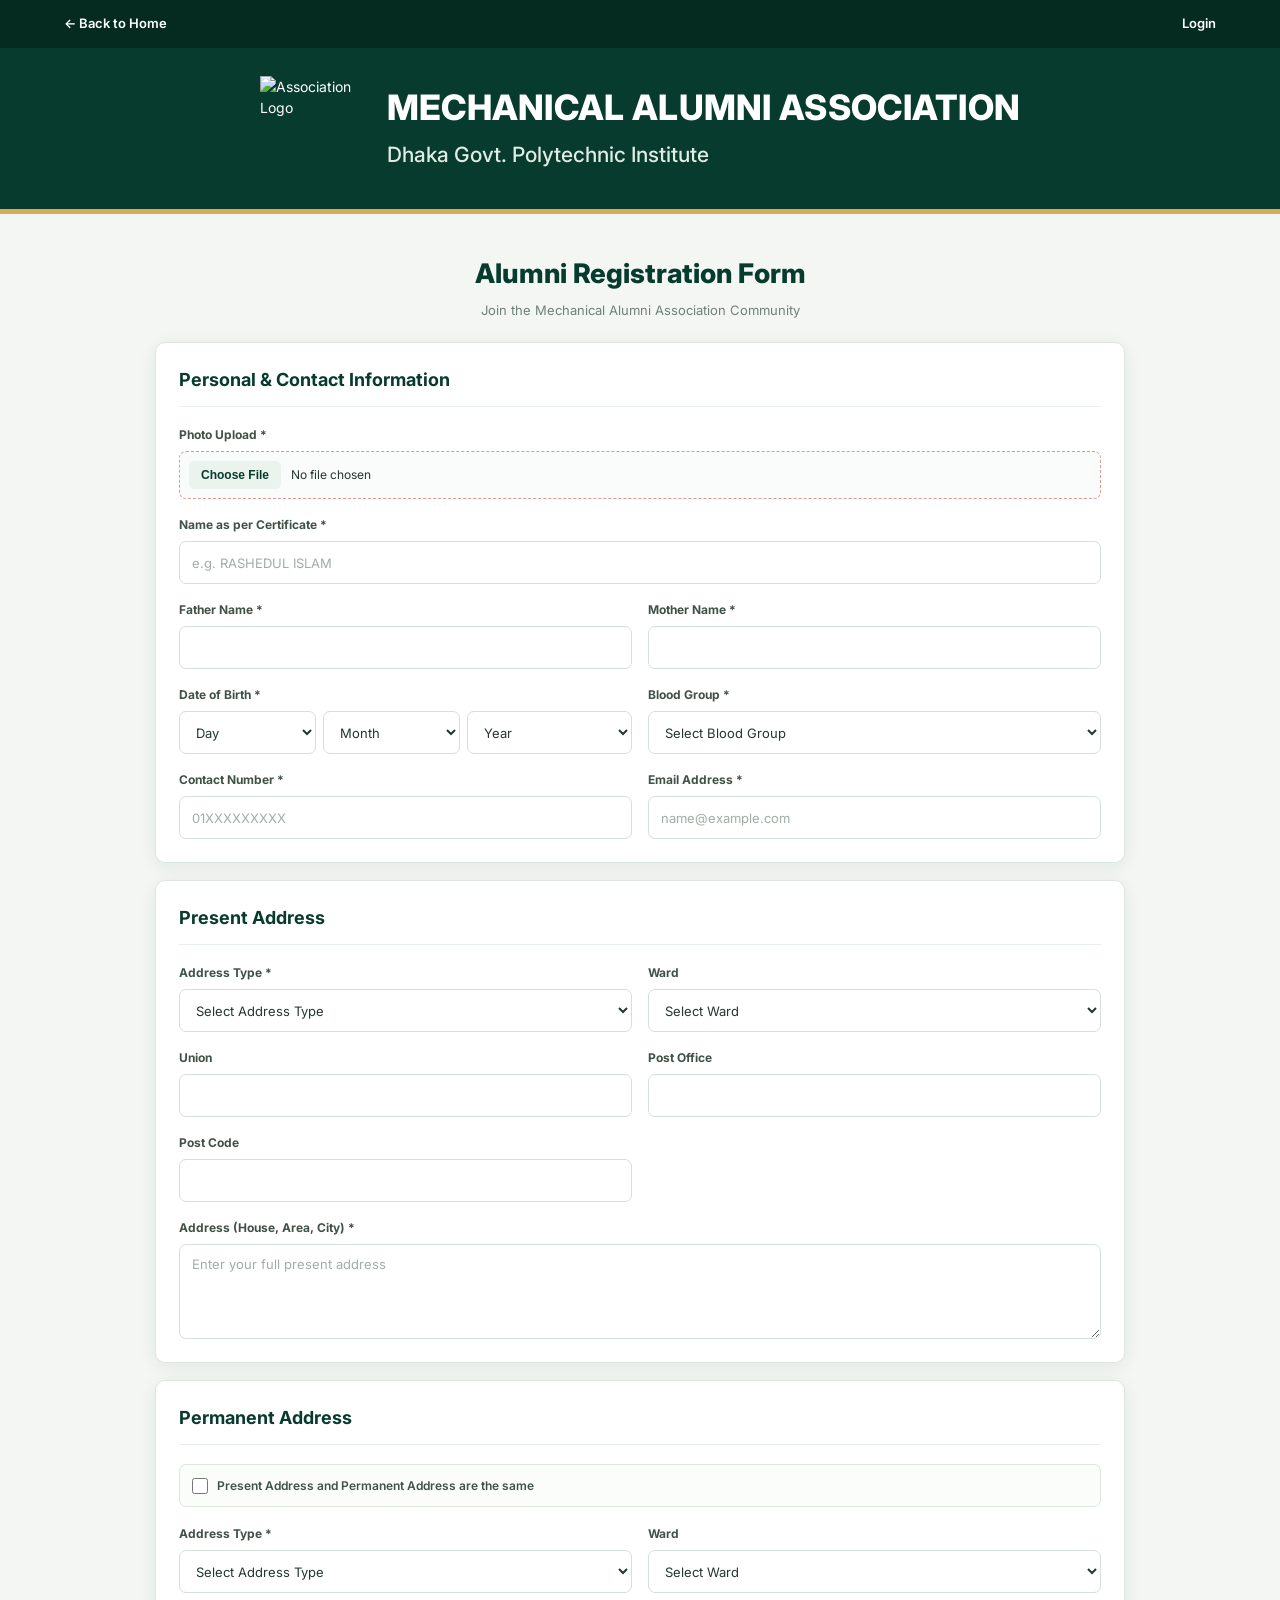
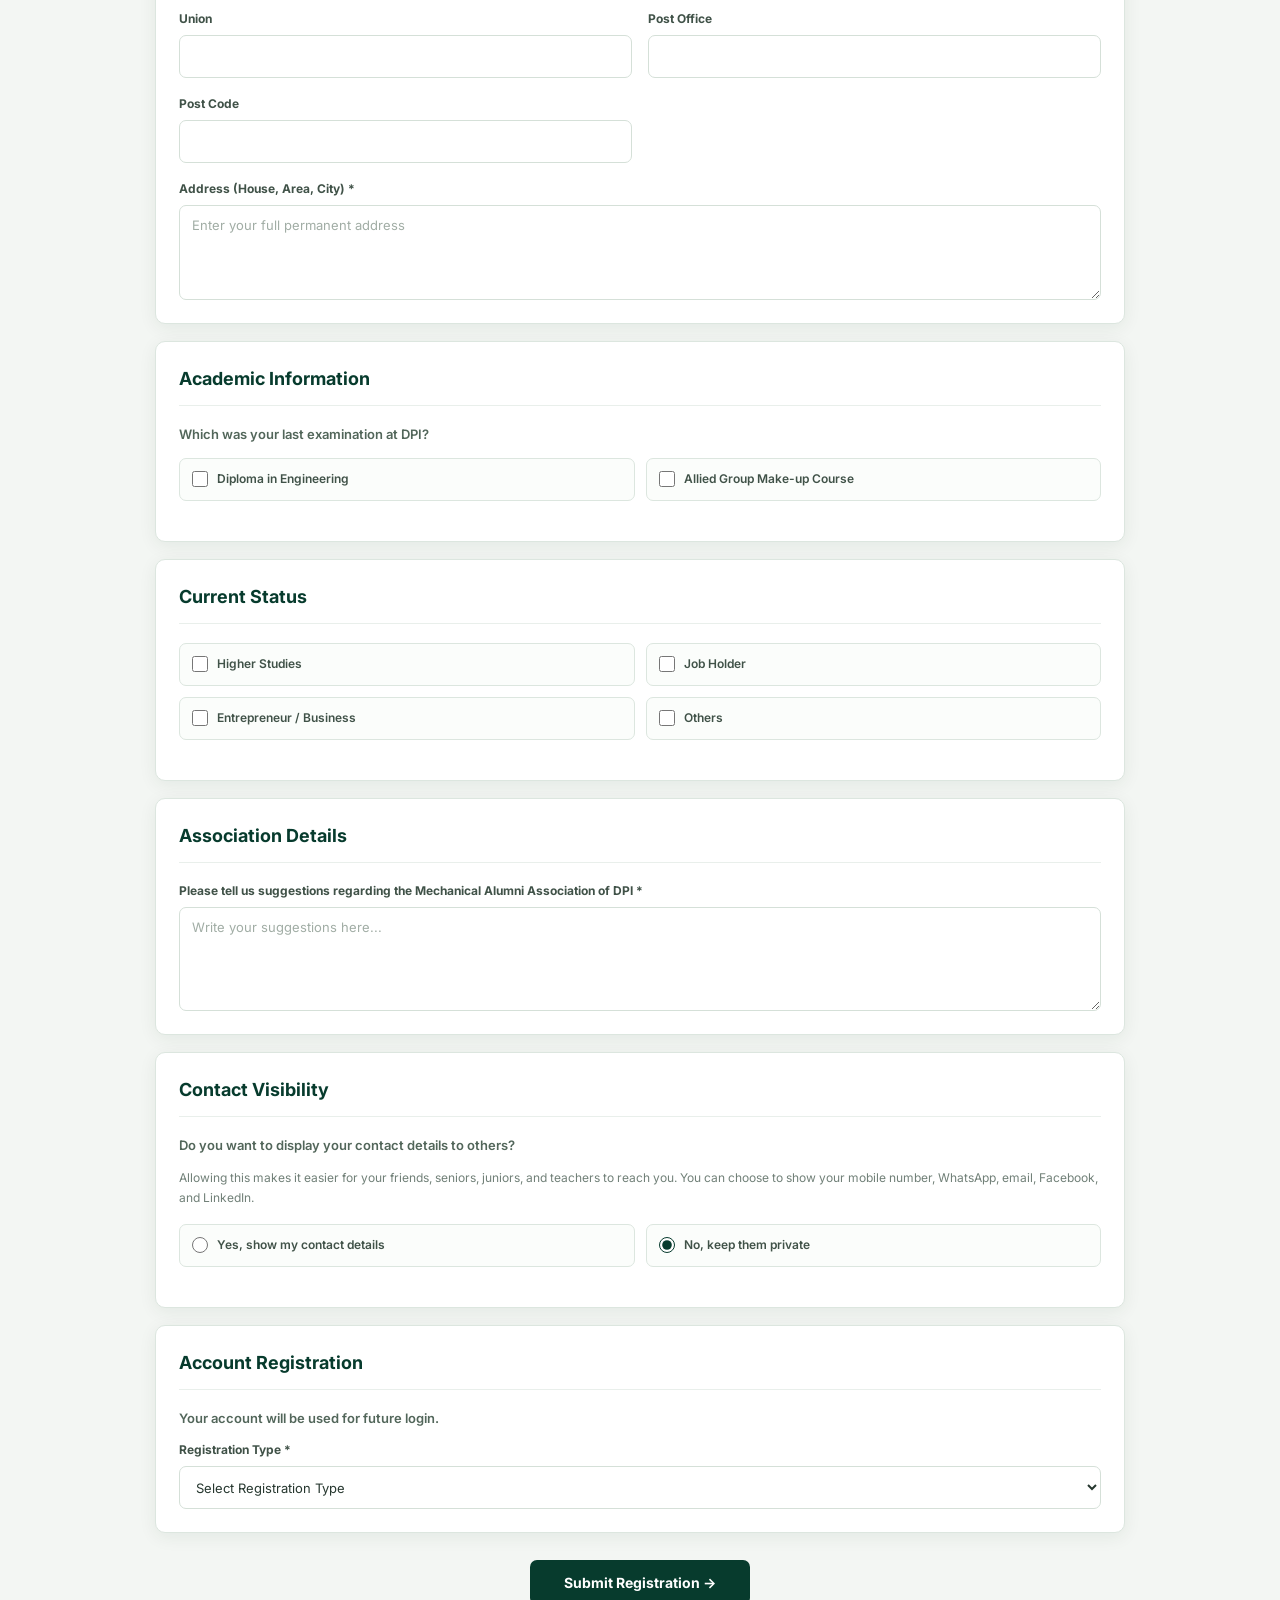
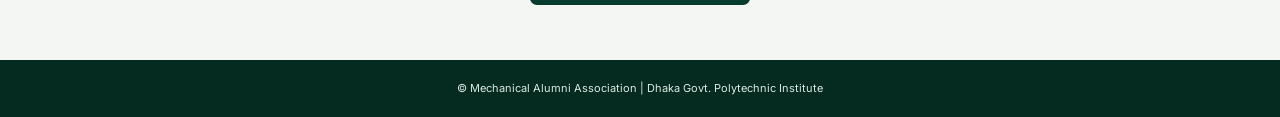
==== commit 7ec79554: "Refactor HTML structure and formatting Refactor HTML structure for improved readability and maintain" ====
--- a/register/student/index.html
+++ b/register/student/index.html
@@ -22,16 +22,23 @@
   <!-- HEADER -->
   <header class="site-header">
     <div class="header-content">
-      <img src="assets/alumni.png" alt="Association Logo" class="header-logo">
+
+      <img
+        src="assets/alumni.png"
+        alt="Association Logo"
+        class="header-logo"
+      >
 
       <div class="header-title">
         <h1>MECHANICAL ALUMNI ASSOCIATION</h1>
         <p>Dhaka Govt. Polytechnic Institute</p>
       </div>
+
     </div>
   </header>
 
-  <!-- PAGE TITLE -->
+
+  <!-- MAIN REGISTRATION -->
   <main class="registration-container">
 
     <div class="page-heading">
@@ -39,9 +46,13 @@
       <p>Join the Mechanical Alumni Association Community</p>
     </div>
 
+
     <form id="registrationForm">
 
-      <!-- PERSONAL INFORMATION -->
+      <!-- =====================================
+           PERSONAL INFORMATION
+      ====================================== -->
+
       <section class="form-section">
 
         <h3>Personal &amp; Contact Information</h3>
@@ -50,14 +61,22 @@
 
           <div class="form-group full-width">
             <label>Photo Upload *</label>
-            <input type="file" name="photo" accept="image/*" required>
-          </div>
-
-          <!-- ONLY NAME GETS FULL WIDTH -->
+            <input
+              type="file"
+              name="photo"
+              accept="image/*"
+              required
+            >
+          </div>
+
           <div class="form-group full-width">
             <label>Name as per Certificate *</label>
-            <input type="text" name="fullName"
-              placeholder="e.g. RASHEDUL ISLAM" required>
+            <input
+              type="text"
+              name="fullName"
+              placeholder="e.g. RASHEDUL ISLAM"
+              required
+            >
           </div>
 
           <div class="form-group">
@@ -72,7 +91,9 @@
 
           <div class="form-group">
             <label>Date of Birth *</label>
+
             <div class="three-columns">
+
               <select name="dobDay" id="dobDay" required>
                 <option value="">Day</option>
               </select>
@@ -84,11 +105,13 @@
               <select name="dobYear" id="dobYear" required>
                 <option value="">Year</option>
               </select>
+
             </div>
           </div>
 
           <div class="form-group">
             <label>Blood Group *</label>
+
             <select name="bloodGroup" required>
               <option value="">Select Blood Group</option>
               <option>A+</option>
@@ -104,21 +127,32 @@
 
           <div class="form-group">
             <label>Contact Number *</label>
-            <input type="tel" name="phone"
-              placeholder="01XXXXXXXXX" required>
+            <input
+              type="tel"
+              name="phone"
+              placeholder="01XXXXXXXXX"
+              required
+            >
           </div>
 
           <div class="form-group">
             <label>Email Address *</label>
-            <input type="email" name="email"
-              placeholder="name@example.com" required>
+            <input
+              type="email"
+              name="email"
+              placeholder="name@example.com"
+              required
+            >
           </div>
 
         </div>
       </section>
 
 
-      <!-- PRESENT ADDRESS -->
+      <!-- =====================================
+           PRESENT ADDRESS
+      ====================================== -->
+
       <section class="form-section">
 
         <h3>Present Address</h3>
@@ -127,36 +161,49 @@
 
           <div class="form-group">
             <label>Address Type *</label>
-            <select name="presentAddressType" class="address-type" required>
+
+            <select
+              name="presentAddressType"
+              class="address-type"
+              required
+            >
               <option value="">Select Address Type</option>
               <option value="city">City Corporation</option>
               <option value="district">District</option>
             </select>
           </div>
 
+
           <div class="form-group city-field">
             <label>City Corporation</label>
+
             <select name="presentCity">
               <option value="">Select City Corporation</option>
             </select>
           </div>
 
+
           <div class="form-group district-field">
             <label>Division</label>
+
             <select name="presentDivision">
               <option value="">Select Division</option>
             </select>
           </div>
 
+
           <div class="form-group district-field">
             <label>District</label>
+
             <select name="presentDistrict">
               <option value="">Select District</option>
             </select>
           </div>
 
+
           <div class="form-group district-field">
             <label>Area Type</label>
+
             <select name="presentAreaType">
               <option value="">Select Area Type</option>
               <option value="upazila">Upazila</option>
@@ -164,57 +211,61 @@
             </select>
           </div>
 
+
           <div class="form-group district-field">
             <label>Upazila / Municipality</label>
+
             <select name="presentArea">
               <option value="">Select Area</option>
             </select>
           </div>
 
+
           <div class="form-group">
             <label>Ward</label>
+
             <select name="presentWard">
               <option value="">Select Ward</option>
-              <option>Ward 01</option>
-              <option>Ward 02</option>
-              <option>Ward 03</option>
-              <option>Ward 04</option>
-              <option>Ward 05</option>
-              <option>Ward 06</option>
-              <option>Ward 07</option>
-              <option>Ward 08</option>
-              <option>Ward 09</option>
-              <option>Ward 10</option>
-              <option>Others</option>
-            </select>
-          </div>
+            </select>
+          </div>
+
 
           <div class="form-group">
             <label>Union</label>
             <input type="text" name="presentUnion">
           </div>
 
+
           <div class="form-group">
             <label>Post Office</label>
             <input type="text" name="presentPostOffice">
           </div>
 
+
           <div class="form-group">
             <label>Post Code</label>
             <input type="text" name="presentPostCode">
           </div>
 
+
           <div class="form-group full-width">
             <label>Address (House, Area, City) *</label>
-            <textarea name="presentAddress"
-              placeholder="Enter your full present address" required></textarea>
+
+            <textarea
+              name="presentAddress"
+              placeholder="Enter your full present address"
+              required
+            ></textarea>
           </div>
 
         </div>
       </section>
 
 
-      <!-- PERMANENT ADDRESS -->
+      <!-- =====================================
+           PERMANENT ADDRESS
+      ====================================== -->
+
       <section class="form-section">
 
         <h3>Permanent Address</h3>
@@ -224,10 +275,12 @@
           Present Address and Permanent Address are the same
         </label>
 
+
         <div class="form-grid" id="permanentAddressFields">
 
           <div class="form-group">
             <label>Address Type *</label>
+
             <select name="permanentAddressType">
               <option value="">Select Address Type</option>
               <option value="city">City Corporation</option>
@@ -235,29 +288,37 @@
             </select>
           </div>
 
+
           <div class="form-group">
             <label>City Corporation</label>
+
             <select name="permanentCity">
               <option value="">Select City Corporation</option>
             </select>
           </div>
 
+
           <div class="form-group">
             <label>Division</label>
+
             <select name="permanentDivision">
               <option value="">Select Division</option>
             </select>
           </div>
 
+
           <div class="form-group">
             <label>District</label>
+
             <select name="permanentDistrict">
               <option value="">Select District</option>
             </select>
           </div>
 
+
           <div class="form-group">
             <label>Area Type</label>
+
             <select name="permanentAreaType">
               <option value="">Select Area Type</option>
               <option value="upazila">Upazila</option>
@@ -265,50 +326,60 @@
             </select>
           </div>
 
+
           <div class="form-group">
             <label>Upazila / Municipality</label>
+
             <select name="permanentArea">
               <option value="">Select Area</option>
             </select>
           </div>
 
+
           <div class="form-group">
             <label>Ward</label>
+
             <select name="permanentWard">
               <option value="">Select Ward</option>
-              <option>Ward 01</option>
-              <option>Ward 02</option>
-              <option>Ward 03</option>
-              <option>Others</option>
-            </select>
-          </div>
+            </select>
+          </div>
+
 
           <div class="form-group">
             <label>Union</label>
             <input type="text" name="permanentUnion">
           </div>
 
+
           <div class="form-group">
             <label>Post Office</label>
             <input type="text" name="permanentPostOffice">
           </div>
 
+
           <div class="form-group">
             <label>Post Code</label>
             <input type="text" name="permanentPostCode">
           </div>
 
+
           <div class="form-group full-width">
             <label>Address (House, Area, City) *</label>
-            <textarea name="permanentAddress"
-              placeholder="Enter your full permanent address"></textarea>
+
+            <textarea
+              name="permanentAddress"
+              placeholder="Enter your full permanent address"
+            ></textarea>
           </div>
 
         </div>
       </section>
 
 
-      <!-- ACADEMIC INFORMATION -->
+      <!-- =====================================
+           ACADEMIC INFORMATION
+      ====================================== -->
+
       <section class="form-section">
 
         <h3>Academic Information</h3>
@@ -316,6 +387,7 @@
         <p class="section-description">
           Which was your last examination at DPI?
         </p>
+
 
         <div class="checkbox-grid">
 
@@ -333,6 +405,7 @@
 
 
         <!-- DIPLOMA -->
+
         <div class="conditional-section" id="diplomaFields">
 
           <h4>Diploma in Engineering</h4>
@@ -341,50 +414,70 @@
 
             <div class="form-group">
               <label>Department *</label>
-              <select name="diplomaDepartment" id="diplomaDepartment">
+
+              <select
+                name="diplomaDepartment"
+                id="diplomaDepartment"
+              >
                 <option value="">Select Department</option>
                 <option value="67">67 - Electrical Technology</option>
                 <option value="64">64 - Civil Technology</option>
                 <option value="70">70 - Mechanical Technology</option>
-                <option value="85">85 - Computer Science & Technology</option>
+                <option value="85">85 - Computer Science &amp; Technology</option>
                 <option value="71">71 - Power Technology</option>
                 <option value="68">68 - Electronics Technology</option>
                 <option value="61">61 - Architecture Technology</option>
                 <option value="69">69 - Food Technology</option>
                 <option value="63">63 - Chemical Technology</option>
-                <option value="72">72 - Refrigeration & Air-Conditioning Technology</option>
+                <option value="72">72 - Refrigeration &amp; Air-Conditioning Technology</option>
                 <option value="62">62 - Automobile Technology</option>
                 <option value="90">90 - Environmental Technology</option>
                 <option value="other">Other</option>
               </select>
             </div>
 
+
             <div class="form-group">
               <label>Session *</label>
+
               <select name="diplomaSession" id="diplomaSession">
                 <option value="">Select Session</option>
               </select>
             </div>
 
+
             <div class="form-group">
               <label>Diploma Roll *</label>
               <input type="text" name="diplomaRoll">
             </div>
 
+
             <div class="form-group">
               <label>Diploma Registration *</label>
               <input type="text" name="diplomaReg">
             </div>
 
+
             <div class="form-group">
               <label>CGPA *</label>
-              <input type="number" name="diplomaCGPA"
-                min="0" max="4" step="0.01">
-            </div>
+
+              <input
+                type="number"
+                name="diplomaCGPA"
+                min="0"
+                max="4"
+                step="0.01"
+              >
+            </div>
+
 
             <div class="form-group">
               <label>Passing Year *</label>
-              <select name="diplomaPassingYear" id="diplomaPassingYear">
+
+              <select
+                name="diplomaPassingYear"
+                id="diplomaPassingYear"
+              >
                 <option value="">Select Year</option>
               </select>
             </div>
@@ -399,6 +492,7 @@
 
 
         <!-- ALLIED GROUP -->
+
         <div class="conditional-section" id="alliedFields">
 
           <h4>Allied Group Make-up Course</h4>
@@ -407,41 +501,69 @@
 
             <div class="form-group">
               <label>Polytechnic Name *</label>
-              <select name="alliedPolytechnic">
-                <option value="">Select Polytechnic</option>
-                <option value="other">Others</option>
+
+              <select
+                name="alliedPolytechnic"
+                id="alliedPolytechnic"
+                required
+              >
+                <option value="Dhaka Govt. Polytechnic Institute">
+                  Dhaka Govt. Polytechnic Institute
+                </option>
+                <option value="other">Other</option>
               </select>
-            </div>
+
+              <input
+                type="text"
+                name="alliedPolytechnicOther"
+                id="alliedPolytechnicOther"
+                placeholder="Enter Polytechnic Name"
+                style="display:none;"
+              >
+            </div>
+
 
             <div class="form-group">
               <label>Department *</label>
+
               <select name="alliedDepartment">
                 <option value="">Select Department</option>
                 <option value="71">71 - Power Technology</option>
-                <option value="72">72 - Refrigeration & Air-Conditioning Technology</option>
+                <option value="72">72 - Refrigeration &amp; Air-Conditioning Technology</option>
                 <option value="62">62 - Automobile Technology</option>
                 <option value="92">92 - Mechatronics Technology</option>
               </select>
             </div>
 
+
             <div class="form-group">
               <label>Diploma Board Roll *</label>
               <input type="text" name="boardRoll">
             </div>
 
+
             <div class="form-group">
               <label>Diploma Board Registration *</label>
               <input type="text" name="boardReg">
             </div>
 
+
             <div class="form-group">
               <label>CGPA *</label>
-              <input type="number" name="alliedCGPA"
-                min="0" max="4" step="0.01">
-            </div>
+
+              <input
+                type="number"
+                name="alliedCGPA"
+                min="0"
+                max="4"
+                step="0.01"
+              >
+            </div>
+
 
             <div class="form-group">
               <label>Passing Year *</label>
+
               <select name="alliedPassingYear" id="alliedPassingYear">
                 <option value="">Select Year</option>
               </select>
@@ -449,6 +571,7 @@
 
           </div>
 
+
           <h4>Make-Up Course Details</h4>
 
           <div class="form-grid">
@@ -458,13 +581,16 @@
               <input type="text" name="makeupRoll">
             </div>
 
+
             <div class="form-group">
               <label>Registration No *</label>
               <input type="text" name="makeupReg">
             </div>
 
+
             <div class="form-group">
               <label>Passing Year *</label>
+
               <select name="makeupPassingYear" id="makeupPassingYear">
                 <option value="">Select Year</option>
               </select>
@@ -477,7 +603,10 @@
       </section>
 
 
-      <!-- CURRENT STATUS -->
+      <!-- =====================================
+           CURRENT STATUS
+      ====================================== -->
+
       <section class="form-section">
 
         <h3>Current Status</h3>
@@ -508,9 +637,11 @@
 
 
         <div class="conditional-section" id="higherStudiesFields">
+
           <h4>Higher Studies Information</h4>
 
           <div class="form-grid">
+
             <div class="form-group">
               <label>Institute Name</label>
               <input type="text" name="instituteName">
@@ -520,15 +651,18 @@
               <label>Department</label>
               <input type="text" name="higherStudiesDepartment">
             </div>
+
           </div>
         </div>
 
 
         <div class="conditional-section" id="jobFields">
+
           <h4>Employment Information</h4>
 
           <div class="form-group">
             <label>Service Type</label>
+
             <select name="serviceType" id="serviceType">
               <option value="">Select Service Type</option>
               <option value="private">Private Service</option>
@@ -563,9 +697,11 @@
 
 
         <div class="conditional-section" id="businessFields">
+
           <h4>Business Information</h4>
 
           <div class="form-grid">
+
             <div class="form-group">
               <label>Business Name</label>
               <input type="text" name="businessName">
@@ -575,40 +711,55 @@
               <label>Business Type</label>
               <input type="text" name="businessType">
             </div>
+
           </div>
         </div>
 
 
         <div class="conditional-section" id="otherStatusFields">
+
           <h4>Other Information</h4>
 
           <div class="form-group">
             <label>Please Specify</label>
             <input type="text" name="otherStatus">
           </div>
+
         </div>
 
       </section>
 
 
-      <!-- ASSOCIATION DETAILS -->
+      <!-- =====================================
+           ASSOCIATION DETAILS
+      ====================================== -->
+
       <section class="form-section">
 
         <h3>Association Details</h3>
 
         <div class="form-group">
+
           <label>
             Please tell us suggestions regarding the Mechanical Alumni Association of DPI *
           </label>
 
-          <textarea name="suggestions" rows="5"
-            placeholder="Write your suggestions here..." required></textarea>
+          <textarea
+            name="suggestions"
+            rows="5"
+            placeholder="Write your suggestions here..."
+            required
+          ></textarea>
+
         </div>
 
       </section>
 
 
-      <!-- CONTACT VISIBILITY -->
+      <!-- =====================================
+           CONTACT VISIBILITY
+      ====================================== -->
+
       <section class="form-section">
 
         <h3>Contact Visibility</h3>
@@ -623,22 +774,33 @@
           number, WhatsApp, email, Facebook, and LinkedIn.
         </p>
 
+
         <div class="checkbox-grid">
 
           <label class="checkbox-card">
-            <input type="radio" name="contactVisibility" value="yes"
-              id="visibilityYes">
+            <input
+              type="radio"
+              name="contactVisibility"
+              value="yes"
+              id="visibilityYes"
+            >
             Yes, show my contact details
           </label>
 
           <label class="checkbox-card">
-            <input type="radio" name="contactVisibility" value="no"
-              id="visibilityNo" checked>
+            <input
+              type="radio"
+              name="contactVisibility"
+              value="no"
+              id="visibilityNo"
+              checked
+            >
             No, keep them private
           </label>
 
         </div>
 
+
         <div class="conditional-section" id="socialFields">
 
           <h4>Contact Details to Display</h4>
@@ -671,13 +833,15 @@
             </div>
 
           </div>
-
         </div>
 
       </section>
 
 
-      <!-- ACCOUNT REGISTRATION -->
+      <!-- =====================================
+           ACCOUNT REGISTRATION
+      ====================================== -->
+
       <section class="form-section">
 
         <h3>Account Registration</h3>
@@ -686,15 +850,23 @@
           Your account will be used for future login.
         </p>
 
+
         <div class="form-group">
+
           <label>Registration Type *</label>
 
-          <select name="registrationType" id="registrationType" required>
+          <select
+            name="registrationType"
+            id="registrationType"
+            required
+          >
             <option value="">Select Registration Type</option>
             <option value="google">Google Sign-in</option>
             <option value="email">Email / Mobile</option>
           </select>
-        </div>
+
+        </div>
+
 
         <div class="conditional-section" id="accountFields">
 
@@ -707,14 +879,24 @@
 
             <div class="form-group">
               <label>Password *</label>
-              <input type="password" name="password"
-                id="password" autocomplete="new-password">
+
+              <input
+                type="password"
+                name="password"
+                id="password"
+                autocomplete="new-password"
+              >
             </div>
 
             <div class="form-group">
               <label>Confirm Password *</label>
-              <input type="password" name="confirmPassword"
-                id="confirmPassword" autocomplete="new-password">
+
+              <input
+                type="password"
+                name="confirmPassword"
+                id="confirmPassword"
+                autocomplete="new-password"
+              >
             </div>
 
           </div>
@@ -725,6 +907,7 @@
 
         </div>
 
+
         <div class="google-info" id="googleInfo">
           Google Sign-in requires a configured authentication service.
         </div>
@@ -732,11 +915,16 @@
       </section>
 
 
-      <!-- SUBMIT -->
+      <!-- =====================================
+           SUBMIT BUTTON
+      ====================================== -->
+
       <div class="form-submit">
+
         <button type="submit" class="submit-btn">
           Submit Registration →
         </button>
+
       </div>
 
     </form>
@@ -744,31 +932,54 @@
   </main>
 
 
-  <!-- LOGIN POPUP -->
+  <!-- =====================================
+       LOGIN POPUP
+  ====================================== -->
+
   <div class="login-modal" id="loginModal">
 
     <div class="login-box">
 
       <div class="login-header">
+
         <h3>Member Login</h3>
-        <button type="button" id="loginClose" class="close-btn">
+
+        <button
+          type="button"
+          id="loginClose"
+          class="close-btn"
+        >
           &times;
         </button>
+
       </div>
+
 
       <form id="loginForm">
 
         <div class="form-group">
           <label>Email / Mobile</label>
-          <input type="text" name="loginIdentity"
-            placeholder="Enter Email or Mobile" required>
-        </div>
+
+          <input
+            type="text"
+            name="loginIdentity"
+            placeholder="Enter Email or Mobile"
+            required
+          >
+        </div>
+
 
         <div class="form-group">
           <label>Password</label>
-          <input type="password" name="loginPassword"
-            placeholder="Enter Password" required>
-        </div>
+
+          <input
+            type="password"
+            name="loginPassword"
+            placeholder="Enter Password"
+            required
+          >
+        </div>
+
 
         <button type="submit" class="login-submit">
           Login
@@ -781,15 +992,21 @@
   </div>
 
 
-  <!-- FOOTER -->
+  <!-- =====================================
+       FOOTER
+  ====================================== -->
+
   <footer class="site-footer">
+
     <p>
       © Mechanical Alumni Association |
       Dhaka Govt. Polytechnic Institute
     </p>
+
   </footer>
 
 
+  <!-- JAVASCRIPT -->
   <script src="script.js"></script>
 
 </body>
--- a/register/student/style.css
+++ b/register/student/style.css
@@ -1,430 +1,862 @@
 
-@import url('https://fonts.googleapis.com/css2?family=Inter:wght@400;500;600;700;800&family=Noto+Sans+Bengali:wght@400;500;600;700&display=swap');
+/* =========================================
+   MECHANICAL ALUMNI ASSOCIATION
+   REGISTRATION FORM - FULL CSS
+========================================= */
+
+
+/* GOOGLE FONT */
+@import url('https://fonts.googleapis.com/css2?family=Inter:wght@400;500;600;700;800&display=swap');
+
+
+/* =========================================
+   1. ROOT VARIABLES
+========================================= */
 
 :root {
-  --green: #063b2d;
-  --green2: #0b5943;
-  --gold: #d5ad55;
-  --ink: #172923;
-  --muted: #718078;
-  --line: #dce6e0;
-  --soft: #f4f8f5;
-}
+  --primary: #073b2d;
+  --primary-dark: #052b21;
+  --primary-light: #eaf3ee;
+
+  --secondary: #d5ad59;
+  --secondary-light: #f8f1df;
+
+  --text: #26372f;
+  --text-light: #718078;
+
+  --border: #dce6df;
+  --background: #f3f6f3;
+  --white: #ffffff;
+
+  --danger: #c0392b;
+
+  --shadow:
+    0 4px 18px rgba(15, 50, 33, 0.07);
+
+  --radius: 10px;
+}
+
+
+/* =========================================
+   2. GLOBAL RESET
+========================================= */
 
 * {
+  margin: 0;
+  padding: 0;
   box-sizing: border-box;
 }
 
+html {
+  scroll-behavior: smooth;
+}
+
 body {
-  margin: 0;
-  background: #f2f6f3;
-  color: var(--ink);
-  font-family: Inter, 'Noto Sans Bengali', sans-serif;
+  font-family: 'Inter', Arial, sans-serif;
+  background: var(--background);
+  color: var(--text);
+  line-height: 1.5;
   font-size: 14px;
 }
 
-/* TOP NAVIGATION */
+button,
+input,
+select,
+textarea {
+  font-family: inherit;
+}
+
+button,
+a {
+  -webkit-tap-highlight-color: transparent;
+}
+
+a {
+  text-decoration: none;
+}
+
+
+/* =========================================
+   3. TOP BAR
+========================================= */
 
 .topbar {
-  height: 58px;
-  background: #052f25;
+  width: 100%;
+  min-height: 48px;
+
+  padding: 10px 5%;
+
   display: flex;
   align-items: center;
   justify-content: space-between;
-  padding: 0 max(4.2%, calc((100% - 1180px) / 2));
-}
-
-.topbar a {
-  color: #fff;
-  text-decoration: none;
-  font-size: 15px;
+
+  background: var(--primary-dark);
+}
+
+.back-home,
+.login-link {
+  color: var(--white);
+
+  font-size: 13px;
   font-weight: 600;
-  transition: .2s;
-}
-
-.topbar a:hover {
-  color: #e8c56f;
-}
-
-.back-link {
-  letter-spacing: .1px;
-}
-
-.login-link {
-  border: 1px solid rgba(255,255,255,.55);
-  border-radius: 7px;
-  padding: 8px 19px;
-}
-
-/* HEADER */
+
+  transition: 0.25s ease;
+}
+
+.back-home:hover,
+.login-link:hover {
+  color: var(--secondary);
+}
+
+
+/* =========================================
+   4. WEBSITE HEADER
+========================================= */
 
 .site-header {
-  background: linear-gradient(110deg, #06382b, #064232);
-  color: #fff;
-  border-bottom: 5px solid #e7ece8;
-}
-
-.header-inner {
-  max-width: 1180px;
-  min-height: 220px;
+  width: 100%;
+
+  background: var(--primary);
+
+  color: var(--white);
+
+  padding: 28px 15px;
+
+  border-bottom: 5px solid var(--secondary);
+}
+
+.header-content {
+  max-width: 1150px;
+
   margin: auto;
-  padding: 28px 22px;
+
   display: flex;
   align-items: center;
   justify-content: center;
-  gap: 30px;
+
+  gap: 22px;
 }
 
 .header-logo {
-  width: 150px;
-  height: 150px;
+  width: 105px;
+  height: 105px;
+
   object-fit: contain;
-  flex: 0 0 auto;
+
+  flex-shrink: 0;
 }
 
 .header-title {
-  text-align: center;
+  min-width: 0;
 }
 
 .header-title h1 {
-  font-size: clamp(24px, 3.5vw, 42px);
-  line-height: 1.18;
-  margin: 0 0 14px;
+  color: var(--white);
+
+  font-size: clamp(17px, 3vw, 35px);
+
   font-weight: 800;
-  letter-spacing: -.8px;
+
+  line-height: 1.25;
+
+  letter-spacing: 0.3px;
+
+  white-space: nowrap;
+
+  margin-bottom: 9px;
 }
 
 .header-title p {
-  font-size: clamp(17px, 2.5vw, 29px);
-  margin: 0;
-  color: #e1eee8;
-  font-weight: 400;
-}
-
-.dpi-logo {
-  width: 130px;
-  height: 130px;
-}
-
-/* PAGE */
-
-.page-wrap {
-  max-width: 1050px;
-  margin: 38px auto 0;
-  padding: 0 18px;
-}
+  color: #e1ece5;
+
+  font-size: clamp(13px, 2vw, 21px);
+
+  font-weight: 500;
+}
+
+
+/* =========================================
+   5. MAIN CONTAINER
+========================================= */
+
+.registration-container {
+  width: 100%;
+
+  max-width: 1000px;
+
+  margin: auto;
+
+  padding: 20px 15px 35px;
+}
+
+
+/* =========================================
+   6. PAGE HEADING
+========================================= */
 
 .page-heading {
   text-align: center;
-  margin: 0 0 28px;
-}
-
-.eyebrow {
-  color: #a17a2e;
-  font-size: 11px;
+
+  padding: 20px 10px 22px;
+}
+
+.page-heading h2 {
+  color: var(--primary);
+
+  font-size: 27px;
+
   font-weight: 800;
-  letter-spacing: 2px;
-}
-
-.page-heading h2 {
-  font-size: 30px;
-  margin: 8px 0;
-  color: var(--green);
+
+  margin-bottom: 6px;
 }
 
 .page-heading p {
-  color: var(--muted);
-  margin: 0;
-}
-
-/* FORM SECTIONS */
+  color: var(--text-light);
+
+  font-size: 13px;
+}
+
+
+/* =========================================
+   7. FORM SECTIONS
+========================================= */
 
 .form-section {
-  background: #fff;
-  border: 1px solid #e3ebe6;
-  border-radius: 13px;
-  padding: 25px 27px;
-  margin-bottom: 20px;
-  box-shadow: 0 5px 18px rgba(15,55,39,.045);
-}
-
-.section-heading {
-  display: flex;
-  gap: 14px;
-  align-items: center;
-  margin-bottom: 23px;
-  padding-bottom: 15px;
-  border-bottom: 1px solid #edf1ee;
-}
-
-.section-heading > span {
-  width: 36px;
-  height: 36px;
-  border-radius: 9px;
-  background: #eaf3ed;
-  color: var(--green);
-  display: grid;
-  place-items: center;
-  font-weight: 800;
-}
-
-.section-heading h3 {
-  margin: 0 0 4px;
-  color: var(--green);
+  width: 100%;
+
+  background: var(--white);
+
+  border: 1px solid var(--border);
+
+  border-radius: var(--radius);
+
+  padding: 23px;
+
+  margin-bottom: 17px;
+
+  box-shadow: var(--shadow);
+}
+
+.form-section h3 {
+  color: var(--primary);
+
   font-size: 18px;
-}
-
-.section-heading p {
-  margin: 0;
-  color: #829087;
-  font-size: 12px;
-}
-
-/* INPUT GRID */
+
+  font-weight: 700;
+
+  padding-bottom: 13px;
+
+  margin-bottom: 19px;
+
+  border-bottom: 1px solid #e9efeb;
+}
+
+.form-section h4 {
+  color: var(--primary);
+
+  font-size: 14px;
+
+  font-weight: 700;
+
+  margin-bottom: 15px;
+}
+
+
+/* =========================================
+   8. FORM GRID
+========================================= */
 
 .form-grid {
   display: grid;
+
   grid-template-columns: repeat(2, minmax(0, 1fr));
-  gap: 17px 20px;
-}
-
-.field {
+
+  gap: 17px 16px;
+
+  width: 100%;
+}
+
+.form-group {
   min-width: 0;
+
   display: flex;
   flex-direction: column;
+}
+
+.full-width {
+  grid-column: 1 / -1;
+}
+
+
+/* =========================================
+   9. FORM LABEL
+========================================= */
+
+.form-group label {
+  display: block;
+
+  color: #405248;
+
+  font-size: 12px;
+
+  font-weight: 700;
+
+  margin-bottom: 7px;
+}
+
+
+/* =========================================
+   10. INPUT / SELECT / TEXTAREA
+========================================= */
+
+.form-group input:not([type="checkbox"]):not([type="radio"]):not([type="file"]),
+.form-group select,
+.form-group textarea {
+  width: 100%;
+  min-width: 0;
+
+  min-height: 43px;
+
+  padding: 11px 12px;
+
+  border: 1px solid #d5e0d8;
+
+  border-radius: 7px;
+
+  background: #fff;
+
+  color: var(--text);
+
+  font-size: 13px;
+
+  outline: none;
+
+  transition: 0.25s ease;
+}
+
+.form-group input::placeholder,
+.form-group textarea::placeholder {
+  color: #a1ada5;
+}
+
+.form-group input:focus,
+.form-group select:focus,
+.form-group textarea:focus {
+  border-color: #43876a;
+
+  box-shadow: 0 0 0 3px rgba(67, 135, 106, 0.12);
+}
+
+.form-group select {
+  cursor: pointer;
+}
+
+.form-group textarea {
+  min-height: 95px;
+
+  resize: vertical;
+}
+
+
+/* =========================================
+   11. FILE UPLOAD
+========================================= */
+
+.form-group input[type="file"] {
+  width: 100%;
+
+  min-height: 43px;
+
+  padding: 9px;
+
+  border: 1px dashed #b7c9bc;
+
+  border-radius: 7px;
+
+  background: #f9fcfa;
+
+  color: var(--text-light);
+
+  font-size: 12px;
+
+  cursor: pointer;
+}
+
+.form-group input[type="file"]::file-selector-button {
+  border: none;
+
+  background: var(--primary-light);
+
+  color: var(--primary);
+
+  padding: 7px 12px;
+
+  border-radius: 5px;
+
+  font-weight: 700;
+
+  cursor: pointer;
+
+  margin-right: 10px;
+}
+
+
+/* =========================================
+   12. DATE OF BIRTH
+========================================= */
+
+.three-columns {
+  display: grid;
+
+  grid-template-columns: 1fr 1fr 1.2fr;
+
   gap: 7px;
-}
-
-.field.full {
-  grid-column: 1 / -1;
-}
-
-.field label {
+
+  width: 100%;
+}
+
+.three-columns select {
+  min-width: 0;
+
+  width: 100%;
+}
+
+
+/* =========================================
+   13. CHECKBOX GRID
+========================================= */
+
+.checkbox-grid {
+  display: grid;
+
+  grid-template-columns: repeat(2, minmax(0, 1fr));
+
+  gap: 11px;
+
+  margin-bottom: 17px;
+}
+
+.checkbox-card {
+  display: flex;
+
+  align-items: center;
+
+  gap: 9px;
+
+  min-height: 43px;
+
+  padding: 11px 12px;
+
+  border: 1px solid var(--border);
+
+  border-radius: 7px;
+
+  background: #fbfdfb;
+
+  color: #405248;
+
   font-size: 12px;
-  font-weight: 700;
-  color: #34473d;
-}
-
-.field label b {
-  color: #c04437;
-}
-
-input:not([type=checkbox]):not([type=radio]),
-select,
-textarea {
-  width: 100%;
-  min-width: 0;
-  border: 1px solid #d7e1da;
-  border-radius: 7px;
-  background: #fff;
-  padding: 11px 12px;
-  font: inherit;
-  font-size: 13px;
-  color: #24372e;
-  outline: none;
-  transition: border .2s, box-shadow .2s;
-}
-
-input:focus,
-select:focus,
-textarea:focus {
-  border-color: #398365;
-  box-shadow: 0 0 0 3px rgba(57,131,101,.11);
-}
-
-textarea {
-  resize: vertical;
-  min-height: 76px;
-}
-
-.triple {
-  display: grid;
-  grid-template-columns: 1fr 1fr 1.25fr;
-  gap: 7px;
-}
-
-/* CHECKBOX & RADIO */
-
-.checkline {
-  display: flex;
-  align-items: center;
-  gap: 9px;
+
   font-weight: 600;
-  color: #385345;
-  margin: -4px 0 18px;
-}
-
-.checkline input,
-.choice-row input {
-  accent-color: var(--green);
+
+  cursor: pointer;
+
+  transition: 0.25s ease;
+}
+
+.checkbox-card:hover {
+  border-color: var(--primary);
+
+  background: var(--primary-light);
+}
+
+.checkbox-card input {
   width: 16px;
   height: 16px;
-}
-
-.choice-row {
-  display: grid;
-  grid-template-columns: repeat(2, minmax(0, 1fr));
-  gap: 12px;
-  margin: 14px 0;
-}
-
-.choice-row.four {
-  grid-template-columns: repeat(4, minmax(0, 1fr));
-}
-
-.check-card {
+
+  accent-color: var(--primary);
+
+  flex-shrink: 0;
+
+  cursor: pointer;
+}
+
+
+/* =========================================
+   14. CONDITIONAL SECTIONS
+========================================= */
+
+.conditional-section {
+  display: none;
+
+  width: 100%;
+
+  padding: 18px;
+
+  margin-top: 17px;
+
+  border: 1px solid #e2ebe4;
+
+  border-left: 4px solid var(--secondary);
+
+  border-radius: 8px;
+
+  background: #f9fcf9;
+}
+
+.conditional-section.active {
+  display: block;
+}
+
+.conditional-section h4 {
+  margin-bottom: 16px;
+}
+
+.conditional-section .form-grid {
+  margin-bottom: 12px;
+}
+
+
+/* =========================================
+   15. SECTION DESCRIPTION
+========================================= */
+
+.section-description {
+  color: #52665a;
+
+  font-size: 13px;
+
+  margin-bottom: 13px;
+
+  font-weight: 600;
+}
+
+.helper-text {
+  color: var(--text-light);
+
+  font-size: 12px;
+
+  line-height: 1.7;
+
+  margin-bottom: 15px;
+}
+
+
+/* =========================================
+   16. WARNING MESSAGE
+========================================= */
+
+.warning-message {
+  display: none;
+
+  color: var(--danger);
+
+  font-size: 12px;
+
+  font-weight: 600;
+
+  padding: 9px 12px;
+
+  margin-top: 10px;
+
+  background: #fff3f2;
+
+  border: 1px solid #f3d0cc;
+
+  border-radius: 6px;
+}
+
+.warning-message.show {
+  display: block;
+}
+
+
+/* =========================================
+   17. ADDRESS SAME CHECKBOX
+========================================= */
+
+#sameAddress {
+  accent-color: var(--primary);
+}
+
+#permanentAddressFields {
+  margin-top: 18px;
+}
+
+#permanentAddressFields.hidden {
+  display: none;
+}
+
+
+/* =========================================
+   18. GOOGLE INFO
+========================================= */
+
+.google-info {
+  display: none;
+
+  padding: 12px 14px;
+
+  margin-top: 15px;
+
+  background: var(--primary-light);
+
+  border: 1px solid var(--border);
+
+  border-radius: 7px;
+
+  color: var(--primary);
+
+  font-size: 12px;
+}
+
+.google-info.show {
+  display: block;
+}
+
+
+/* =========================================
+   19. FORM SUBMIT BUTTON
+========================================= */
+
+.form-submit {
+  text-align: center;
+
+  padding: 10px 0 20px;
+}
+
+.submit-btn {
+  min-width: 220px;
+
+  padding: 14px 25px;
+
+  border: none;
+
+  border-radius: 7px;
+
+  background: var(--primary);
+
+  color: var(--white);
+
+  font-size: 14px;
+
+  font-weight: 700;
+
+  cursor: pointer;
+
+  transition: 0.25s ease;
+}
+
+.submit-btn:hover {
+  background: #0b6047;
+
+  transform: translateY(-2px);
+
+  box-shadow: 0 5px 15px rgba(7, 59, 45, 0.18);
+}
+
+.submit-btn:active {
+  transform: translateY(0);
+}
+
+
+/* =========================================
+   20. LOGIN POPUP
+========================================= */
+
+.login-modal {
+  display: none;
+
+  position: fixed;
+
+  inset: 0;
+
+  width: 100%;
+  height: 100%;
+
+  padding: 20px;
+
+  background: rgba(3, 25, 18, 0.75);
+
+  z-index: 9999;
+
+  align-items: center;
+  justify-content: center;
+}
+
+.login-modal.show {
   display: flex;
+}
+
+.login-box {
+  width: 100%;
+
+  max-width: 400px;
+
+  padding: 25px;
+
+  background: var(--white);
+
+  border-radius: 12px;
+
+  box-shadow: 0 15px 45px rgba(0, 0, 0, 0.25);
+
+  animation: popupAnimation 0.25s ease;
+}
+
+@keyframes popupAnimation {
+  from {
+    opacity: 0;
+
+    transform: translateY(15px) scale(0.97);
+  }
+
+  to {
+    opacity: 1;
+
+    transform: translateY(0) scale(1);
+  }
+}
+
+.login-header {
+  display: flex;
+
   align-items: center;
-  gap: 9px;
-  border: 1px solid var(--line);
-  border-radius: 8px;
-  padding: 13px 12px;
-  background: #fbfdfb;
-  font-weight: 600;
-  font-size: 12px;
-  min-width: 0;
-}
-
-/* CONDITIONAL PANELS */
-
-.sub-panel {
-  border: 1px solid #e2ebe5;
-  border-left: 3px solid var(--gold);
-  border-radius: 9px;
-  padding: 19px;
-  margin-top: 16px;
-  background: #fbfdfb;
-}
-
-.sub-panel h4 {
-  margin: 0 0 16px;
-  color: var(--green);
-  font-size: 15px;
-}
-
-.sub-panel .sub-title {
-  margin-top: 23px;
-  padding-top: 15px;
-  border-top: 1px solid #e7eee9;
-}
-
-.helper {
-  font-size: 12px;
-  line-height: 1.7;
-  color: #74837a;
-  margin: 0 0 12px;
-}
-
-.warning {
-  color: #b43c30;
+  justify-content: space-between;
+
+  padding-bottom: 15px;
+
+  margin-bottom: 20px;
+
+  border-bottom: 1px solid var(--border);
+}
+
+.login-header h3 {
+  color: var(--primary);
+
+  font-size: 20px;
+
+  font-weight: 800;
+}
+
+.close-btn {
+  width: 32px;
+  height: 32px;
+
+  border: none;
+
+  border-radius: 50%;
+
+  background: #edf3ee;
+
+  color: var(--primary);
+
+  font-size: 22px;
+
+  cursor: pointer;
+
+  transition: 0.2s ease;
+}
+
+.close-btn:hover {
+  background: #dce9df;
+}
+
+.login-box .form-group {
+  margin-bottom: 16px;
+}
+
+.login-box .form-group input {
+  width: 100%;
+}
+
+.login-submit {
+  width: 100%;
+
+  padding: 13px;
+
+  margin-top: 5px;
+
+  border: none;
+
+  border-radius: 7px;
+
+  background: var(--primary);
+
+  color: white;
+
+  font-size: 14px;
+
   font-weight: 700;
-  margin-top: 6px;
-}
-
-.notice {
-  margin-top: 12px;
-  padding: 13px;
-  border-radius: 8px;
-  background: #fff7e7;
-  color: #79571a;
-  font-size: 12px;
-  line-height: 1.6;
-}
-
-.hidden {
-  display: none !important;
-}
-
-.conditional {
-  display: none;
-}
-
-/* SUBMIT BUTTON */
-
-.submit-area {
+
+  cursor: pointer;
+
+  transition: 0.25s ease;
+}
+
+.login-submit:hover {
+  background: #0b6047;
+}
+
+
+/* =========================================
+   21. FOOTER
+========================================= */
+
+.site-footer {
+  width: 100%;
+
+  padding: 20px 10px;
+
   text-align: center;
-  padding: 12px 0 28px;
-}
-
-.submit-btn {
-  border: 0;
-  border-radius: 8px;
-  padding: 14px 27px;
-  background: var(--green);
-  color: #fff;
-  font-size: 14px;
-  font-weight: 700;
-  cursor: pointer;
-  box-shadow: 0 6px 15px #063b2d2b;
-}
-
-.submit-btn:hover {
-  background: #0b5943;
-}
-
-.submit-btn span {
-  margin-left: 12px;
-  color: #e9c56d;
-}
-
-#formMessage {
-  font-size: 13px;
-  color: #b43c30;
-  margin-top: 12px;
-}
-
-footer {
-  text-align: center;
-  color: #89968e;
+
+  background: var(--primary-dark);
+
+  color: #dce9df;
+
   font-size: 11px;
-  padding: 10px 0 30px;
-}
-
-/* MOBILE - TWO COLUMNS REMAIN */
-
-@media (max-width: 680px) {
-  .header-inner {
-    min-height: 145px;
-    gap: 12px;
-    padding: 20px 10px;
+}
+
+
+/* =========================================
+   22. REQUIRED / INVALID FIELDS
+========================================= */
+
+.form-group input:required:invalid:not(:focus),
+.form-group select:required:invalid {
+  color: var(--text);
+}
+
+.form-group input:invalid:not(:placeholder-shown) {
+  border-color: #d99a91;
+}
+
+
+/* =========================================
+   23. TABLET RESPONSIVE
+========================================= */
+
+@media screen and (max-width: 768px) {
+
+  .registration-container {
+    padding: 15px 12px 25px;
+  }
+
+  .site-header {
+    padding: 23px 12px;
+  }
+
+  .header-content {
+    gap: 14px;
   }
 
   .header-logo {
-    width: 76px;
-    height: 76px;
-  }
-
-  .dpi-logo {
-    width: 68px;
-    height: 68px;
+    width: 80px;
+    height: 80px;
   }
 
   .header-title h1 {
-    font-size: clamp(16px, 4.2vw, 24px);
-    letter-spacing: -.4px;
-    margin-bottom: 7px;
-  }
-
-  .header-title p {
-    font-size: clamp(11px, 2.9vw, 17px);
-  }
-
-  .topbar {
-    height: 48px;
-    padding: 0 14px;
-  }
-
-  .topbar a {
-    font-size: 12px;
-  }
-
-  .login-link {
-    padding: 6px 12px;
-  }
-
-  .page-wrap {
-    margin-top: 24px;
-    padding: 0 10px;
+    font-size: clamp(15px, 3vw, 23px);
   }
 
   .page-heading h2 {
@@ -432,80 +864,274 @@
   }
 
   .form-section {
-    padding: 18px 13px;
-    margin-bottom: 13px;
-  }
-
-  .section-heading {
-    gap: 10px;
-  }
-
-  .section-heading h3 {
+    padding: 19px;
+  }
+
+}
+
+
+/* =========================================
+   24. MOBILE RESPONSIVE
+========================================= */
+
+@media screen and (max-width: 560px) {
+
+  body {
+    font-size: 12px;
+  }
+
+  .topbar {
+    min-height: 43px;
+
+    padding: 9px 4%;
+  }
+
+  .back-home,
+  .login-link {
+    font-size: 12px;
+  }
+
+  .site-header {
+    padding: 20px 7px;
+
+    border-bottom-width: 4px;
+  }
+
+  .header-content {
+    gap: 8px;
+
+    justify-content: center;
+  }
+
+  .header-logo {
+    width: 60px;
+    height: 60px;
+  }
+
+  .header-title {
+    flex: 0 1 auto;
+  }
+
+  .header-title h1 {
+    font-size: clamp(12px, 3.35vw, 19px);
+
+    letter-spacing: -0.3px;
+
+    white-space: nowrap;
+
+    margin-bottom: 6px;
+  }
+
+  .header-title p {
+    font-size: clamp(10px, 2.5vw, 14px);
+  }
+
+  .registration-container {
+    padding: 10px 10px 25px;
+  }
+
+  .page-heading {
+    padding: 18px 5px;
+  }
+
+  .page-heading h2 {
+    font-size: 21px;
+  }
+
+  .page-heading p {
+    font-size: 11px;
+  }
+
+  .form-section {
+    padding: 16px 12px;
+
+    margin-bottom: 12px;
+
+    border-radius: 8px;
+  }
+
+  .form-section h3 {
     font-size: 15px;
+
+    margin-bottom: 15px;
+
+    padding-bottom: 10px;
+  }
+
+  .form-section h4 {
+    font-size: 13px;
   }
 
   .form-grid {
     grid-template-columns: repeat(2, minmax(0, 1fr));
-    gap: 13px 10px;
-  }
-
-  .field label {
+
+    gap: 13px 9px;
+  }
+
+  .form-group label {
+    font-size: 10px;
+
+    margin-bottom: 6px;
+  }
+
+  .form-group input:not([type="checkbox"]):not([type="radio"]):not([type="file"]),
+  .form-group select,
+  .form-group textarea {
+    min-height: 39px;
+
+    padding: 9px 7px;
+
     font-size: 11px;
-  }
-
-  input:not([type=checkbox]):not([type=radio]),
-  select,
-  textarea {
-    padding: 10px 8px;
-    font-size: 12px;
-  }
-
-  .choice-row.four {
-    grid-template-columns: repeat(2, minmax(0, 1fr));
-  }
-
-  .check-card {
-    padding: 10px 8px;
+
+    border-radius: 6px;
+  }
+
+  .form-group textarea {
+    min-height: 80px;
+  }
+
+  .three-columns {
+    gap: 4px;
+  }
+
+  .three-columns select {
+    padding: 8px 4px !important;
+
+    font-size: 10px !important;
+  }
+
+  .checkbox-grid {
+    gap: 8px;
+  }
+
+  .checkbox-card {
+    min-height: 40px;
+
+    padding: 9px 7px;
+
+    font-size: 10px;
+
+    gap: 6px;
+  }
+
+  .checkbox-card input {
+    width: 14px;
+    height: 14px;
+  }
+
+  .conditional-section {
+    padding: 13px 9px;
+
+    margin-top: 13px;
+  }
+
+  .section-description {
     font-size: 11px;
   }
 
-  .sub-panel {
-    padding: 14px 10px;
-  }
-
-  .triple {
-    gap: 4px;
-  }
-}
-
-@media (max-width: 360px) {
+  .helper-text {
+    font-size: 10px;
+  }
+
+  .submit-btn {
+    width: 100%;
+
+    max-width: 320px;
+
+    font-size: 13px;
+  }
+
+  .login-box {
+    padding: 20px 16px;
+  }
+
+}
+
+
+/* =========================================
+   25. SMALL MOBILE
+========================================= */
+
+@media screen and (max-width: 350px) {
+
+  .header-content {
+    gap: 5px;
+  }
+
   .header-logo {
-    width: 62px;
-    height: 62px;
-  }
-
-  .dpi-logo {
-    width: 56px;
-    height: 56px;
-  }
-
-  .header-inner {
-    gap: 7px;
+    width: 48px;
+    height: 48px;
   }
 
   .header-title h1 {
-    font-size: 15px;
+    font-size: 11px;
+
+    letter-spacing: -0.4px;
   }
 
   .header-title p {
-    font-size: 10px;
+    font-size: 9px;
+  }
+
+  .form-section {
+    padding: 13px 9px;
   }
 
   .form-grid {
     gap: 11px 7px;
   }
 
-  .field label {
+  .form-group input:not([type="checkbox"]):not([type="radio"]):not([type="file"]),
+  .form-group select {
     font-size: 10px;
-  }
-}
+
+    padding: 8px 5px;
+  }
+
+  .checkbox-card {
+    font-size: 9px;
+
+    padding: 8px 5px;
+  }
+
+}
+
+
+/* =========================================
+   26. ACCESSIBILITY
+========================================= */
+
+button:focus-visible,
+a:focus-visible,
+input:focus-visible,
+select:focus-visible,
+textarea:focus-visible {
+  outline: 2px solid var(--secondary);
+
+  outline-offset: 2px;
+}
+
+
+/* =========================================
+   27. PRINT
+========================================= */
+
+@media print {
+
+  .topbar,
+  .login-modal,
+  .form-submit {
+    display: none !important;
+  }
+
+  body {
+    background: white;
+  }
+
+  .form-section {
+    box-shadow: none;
+
+    break-inside: avoid;
+  }
+
+}
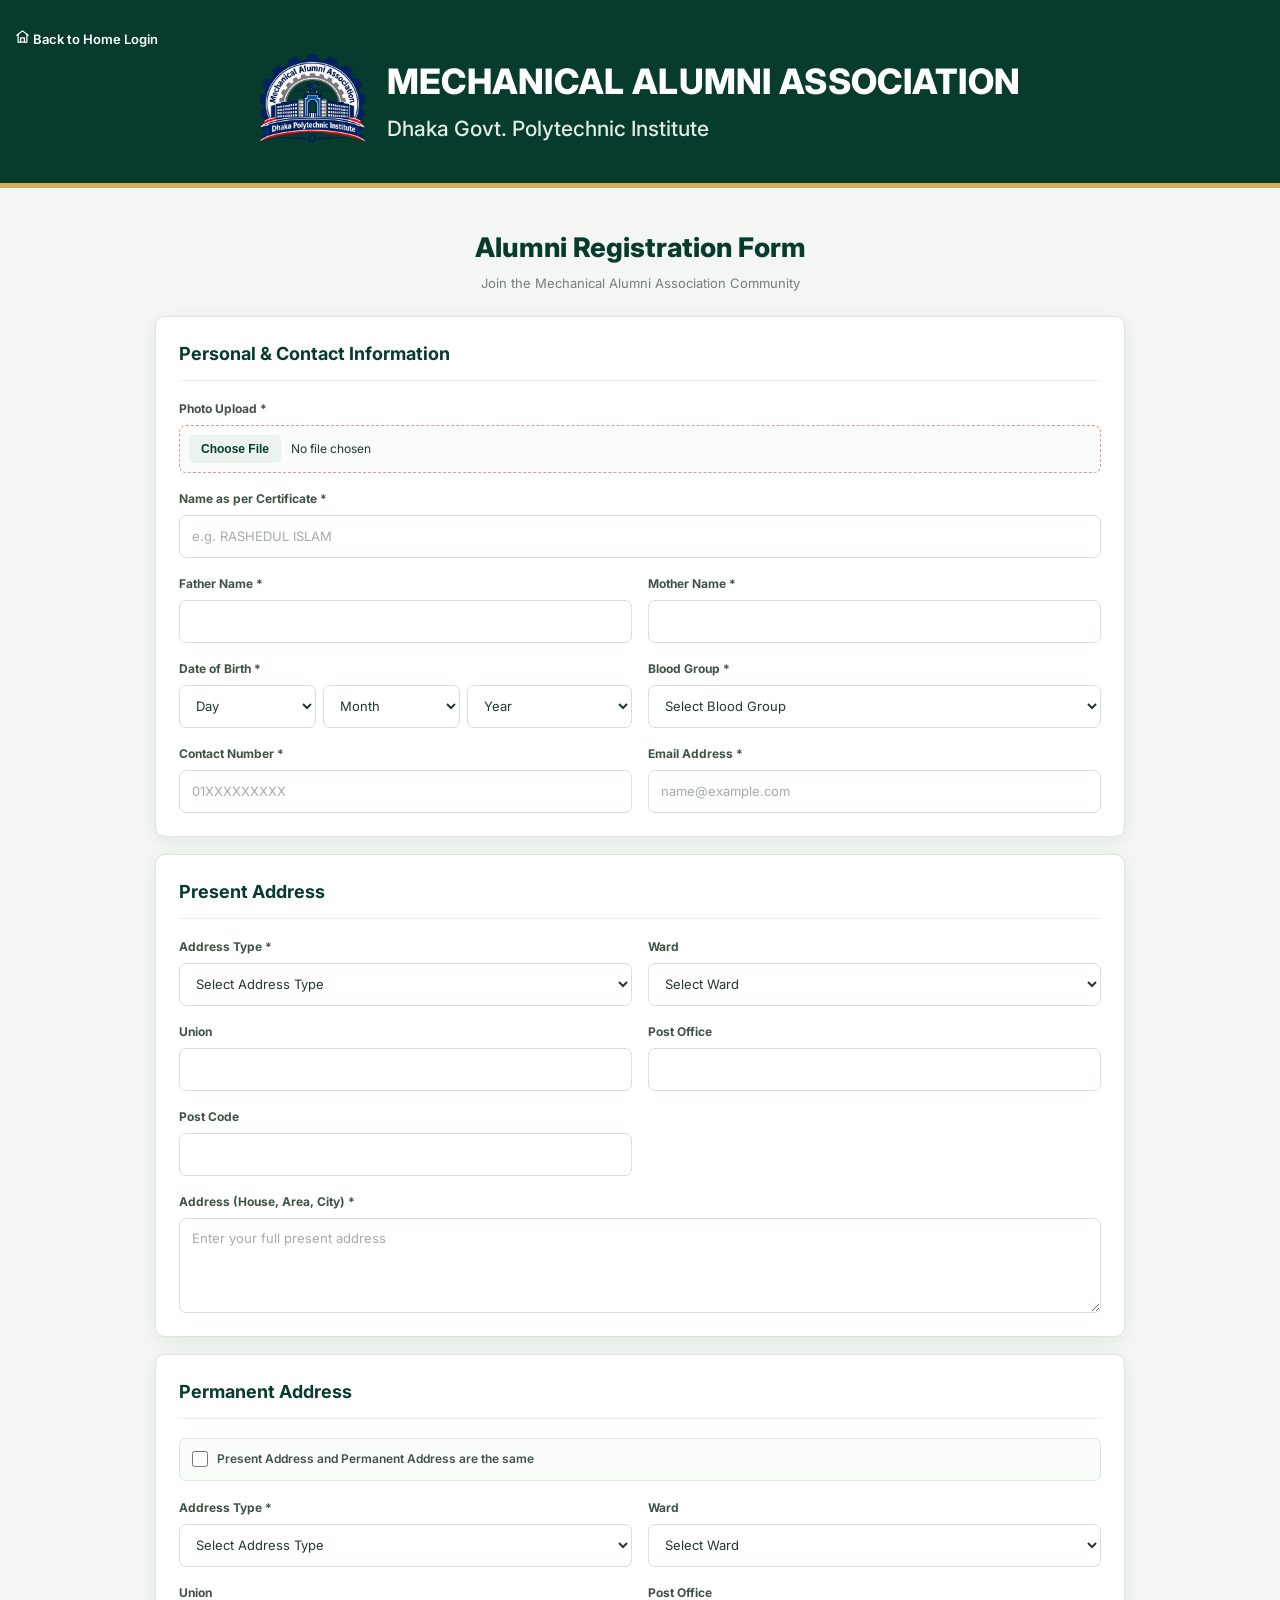
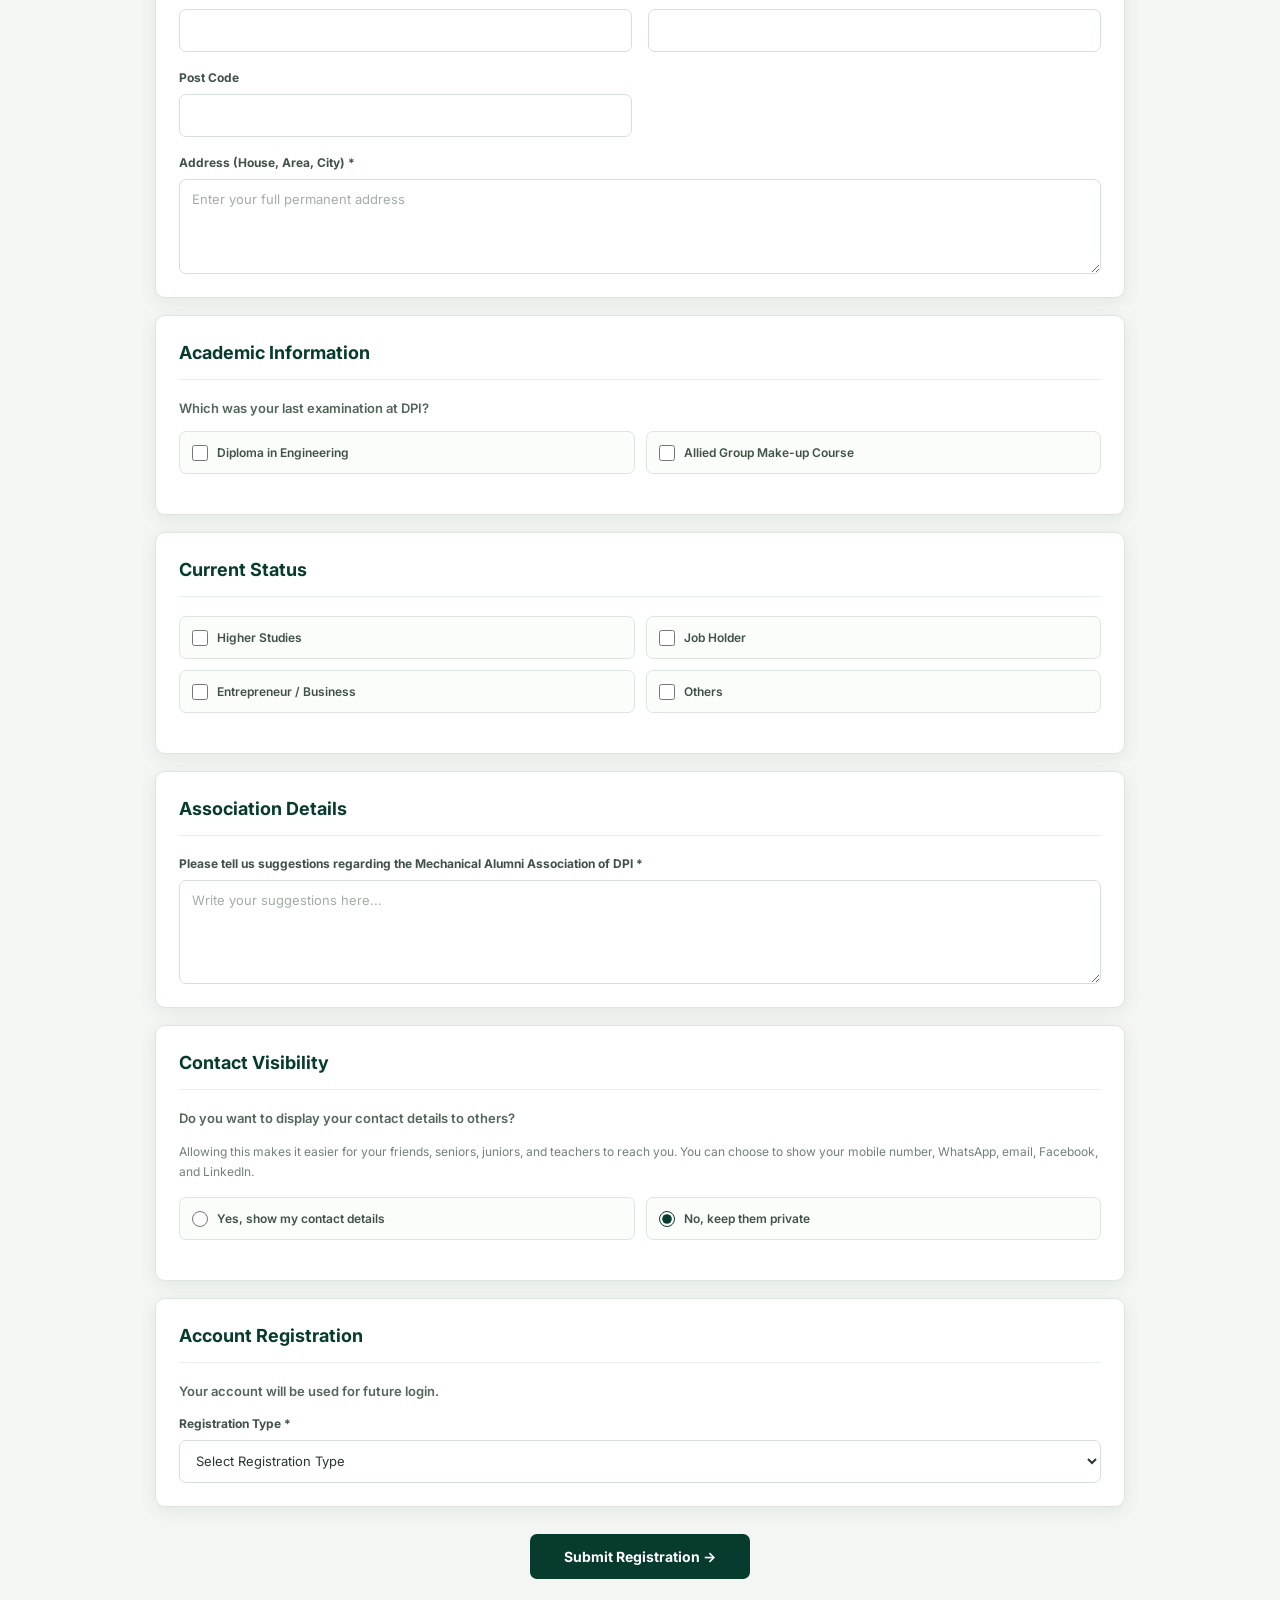
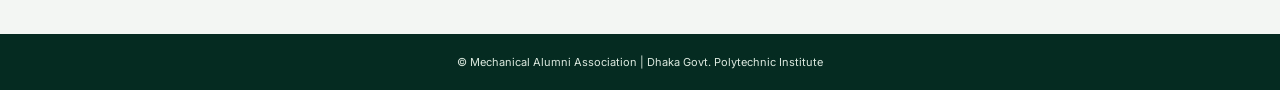
==== commit 0383ae29: "Refactor student registration form HTML structure Updated the student registration form layout and i" ====
--- a/register/student/index.html
+++ b/register/student/index.html
@@ -13,19 +13,40 @@
 
 <body>
 
-  <!-- TOP BAR -->
-  <div class="topbar">
-    <a href="index.html" class="back-home">← Back to Home</a>
-    <a href="#" id="loginOpen" class="login-link">Login</a>
-  </div>
-
-  <!-- HEADER -->
+  <!-- MAIN HEADER -->
   <header class="site-header">
+
+    <!-- SMALL HEADER LINKS -->
+    <div class="header-top-links">
+
+      <a href="../../index.html" class="back-home">
+        <svg xmlns="http://www.w3.org/2000/svg"
+             width="15" height="15"
+             viewBox="0 0 24 24"
+             fill="none"
+             stroke="currentColor"
+             stroke-width="2"
+             stroke-linecap="round"
+             stroke-linejoin="round">
+          <path d="m3 10 9-7 9 7"></path>
+          <path d="M5 9v12h14V9"></path>
+          <path d="M9 21v-7h6v7"></path>
+        </svg>
+        Back to Home
+      </a>
+
+      <a href="../../index.html?openLogin=1" class="login-link">
+        Login
+      </a>
+
+    </div>
+
+    <!-- LOGO AND ASSOCIATION NAME -->
     <div class="header-content">
 
       <img
-        src="assets/alumni.png"
-        alt="Association Logo"
+        src="../../assets/alumni.png"
+        alt="Mechanical Alumni Association Logo"
         class="header-logo"
       >
 
@@ -35,6 +56,7 @@
       </div>
 
     </div>
+
   </header>
 
 
@@ -49,10 +71,7 @@
 
     <form id="registrationForm">
 
-      <!-- =====================================
-           PERSONAL INFORMATION
-      ====================================== -->
-
+      <!-- PERSONAL INFORMATION -->
       <section class="form-section">
 
         <h3>Personal &amp; Contact Information</h3>
@@ -61,22 +80,13 @@
 
           <div class="form-group full-width">
             <label>Photo Upload *</label>
-            <input
-              type="file"
-              name="photo"
-              accept="image/*"
-              required
-            >
+            <input type="file" name="photo" accept="image/*" required>
           </div>
 
           <div class="form-group full-width">
             <label>Name as per Certificate *</label>
-            <input
-              type="text"
-              name="fullName"
-              placeholder="e.g. RASHEDUL ISLAM"
-              required
-            >
+            <input type="text" name="fullName"
+                   placeholder="e.g. RASHEDUL ISLAM" required>
           </div>
 
           <div class="form-group">
@@ -91,27 +101,21 @@
 
           <div class="form-group">
             <label>Date of Birth *</label>
-
             <div class="three-columns">
-
               <select name="dobDay" id="dobDay" required>
                 <option value="">Day</option>
               </select>
-
               <select name="dobMonth" id="dobMonth" required>
                 <option value="">Month</option>
               </select>
-
               <select name="dobYear" id="dobYear" required>
                 <option value="">Year</option>
               </select>
-
             </div>
           </div>
 
           <div class="form-group">
             <label>Blood Group *</label>
-
             <select name="bloodGroup" required>
               <option value="">Select Blood Group</option>
               <option>A+</option>
@@ -127,32 +131,21 @@
 
           <div class="form-group">
             <label>Contact Number *</label>
-            <input
-              type="tel"
-              name="phone"
-              placeholder="01XXXXXXXXX"
-              required
-            >
+            <input type="tel" name="phone"
+                   placeholder="01XXXXXXXXX" required>
           </div>
 
           <div class="form-group">
             <label>Email Address *</label>
-            <input
-              type="email"
-              name="email"
-              placeholder="name@example.com"
-              required
-            >
+            <input type="email" name="email"
+                   placeholder="name@example.com" required>
           </div>
 
         </div>
       </section>
 
 
-      <!-- =====================================
-           PRESENT ADDRESS
-      ====================================== -->
-
+      <!-- PRESENT ADDRESS -->
       <section class="form-section">
 
         <h3>Present Address</h3>
@@ -161,49 +154,36 @@
 
           <div class="form-group">
             <label>Address Type *</label>
-
-            <select
-              name="presentAddressType"
-              class="address-type"
-              required
-            >
+            <select name="presentAddressType" class="address-type" required>
               <option value="">Select Address Type</option>
               <option value="city">City Corporation</option>
               <option value="district">District</option>
             </select>
           </div>
 
-
           <div class="form-group city-field">
             <label>City Corporation</label>
-
             <select name="presentCity">
               <option value="">Select City Corporation</option>
             </select>
           </div>
 
-
           <div class="form-group district-field">
             <label>Division</label>
-
             <select name="presentDivision">
               <option value="">Select Division</option>
             </select>
           </div>
 
-
           <div class="form-group district-field">
             <label>District</label>
-
             <select name="presentDistrict">
               <option value="">Select District</option>
             </select>
           </div>
 
-
           <div class="form-group district-field">
             <label>Area Type</label>
-
             <select name="presentAreaType">
               <option value="">Select Area Type</option>
               <option value="upazila">Upazila</option>
@@ -211,61 +191,47 @@
             </select>
           </div>
 
-
           <div class="form-group district-field">
             <label>Upazila / Municipality</label>
-
             <select name="presentArea">
               <option value="">Select Area</option>
             </select>
           </div>
 
-
           <div class="form-group">
             <label>Ward</label>
-
             <select name="presentWard">
               <option value="">Select Ward</option>
             </select>
           </div>
 
-
           <div class="form-group">
             <label>Union</label>
             <input type="text" name="presentUnion">
           </div>
 
-
           <div class="form-group">
             <label>Post Office</label>
             <input type="text" name="presentPostOffice">
           </div>
 
-
           <div class="form-group">
             <label>Post Code</label>
             <input type="text" name="presentPostCode">
           </div>
 
-
           <div class="form-group full-width">
             <label>Address (House, Area, City) *</label>
-
-            <textarea
-              name="presentAddress"
-              placeholder="Enter your full present address"
-              required
-            ></textarea>
+            <textarea name="presentAddress"
+                      placeholder="Enter your full present address"
+                      required></textarea>
           </div>
 
         </div>
       </section>
 
 
-      <!-- =====================================
-           PERMANENT ADDRESS
-      ====================================== -->
-
+      <!-- PERMANENT ADDRESS -->
       <section class="form-section">
 
         <h3>Permanent Address</h3>
@@ -275,12 +241,10 @@
           Present Address and Permanent Address are the same
         </label>
 
-
         <div class="form-grid" id="permanentAddressFields">
 
           <div class="form-group">
             <label>Address Type *</label>
-
             <select name="permanentAddressType">
               <option value="">Select Address Type</option>
               <option value="city">City Corporation</option>
@@ -288,37 +252,29 @@
             </select>
           </div>
 
-
           <div class="form-group">
             <label>City Corporation</label>
-
             <select name="permanentCity">
               <option value="">Select City Corporation</option>
             </select>
           </div>
 
-
           <div class="form-group">
             <label>Division</label>
-
             <select name="permanentDivision">
               <option value="">Select Division</option>
             </select>
           </div>
 
-
           <div class="form-group">
             <label>District</label>
-
             <select name="permanentDistrict">
               <option value="">Select District</option>
             </select>
           </div>
 
-
           <div class="form-group">
             <label>Area Type</label>
-
             <select name="permanentAreaType">
               <option value="">Select Area Type</option>
               <option value="upazila">Upazila</option>
@@ -326,60 +282,46 @@
             </select>
           </div>
 
-
           <div class="form-group">
             <label>Upazila / Municipality</label>
-
             <select name="permanentArea">
               <option value="">Select Area</option>
             </select>
           </div>
 
-
           <div class="form-group">
             <label>Ward</label>
-
             <select name="permanentWard">
               <option value="">Select Ward</option>
             </select>
           </div>
 
-
           <div class="form-group">
             <label>Union</label>
             <input type="text" name="permanentUnion">
           </div>
 
-
           <div class="form-group">
             <label>Post Office</label>
             <input type="text" name="permanentPostOffice">
           </div>
 
-
           <div class="form-group">
             <label>Post Code</label>
             <input type="text" name="permanentPostCode">
           </div>
 
-
           <div class="form-group full-width">
             <label>Address (House, Area, City) *</label>
-
-            <textarea
-              name="permanentAddress"
-              placeholder="Enter your full permanent address"
-            ></textarea>
+            <textarea name="permanentAddress"
+                      placeholder="Enter your full permanent address"></textarea>
           </div>
 
         </div>
       </section>
 
 
-      <!-- =====================================
-           ACADEMIC INFORMATION
-      ====================================== -->
-
+      <!-- ACADEMIC INFORMATION -->
       <section class="form-section">
 
         <h3>Academic Information</h3>
@@ -388,7 +330,6 @@
           Which was your last examination at DPI?
         </p>
 
-
         <div class="checkbox-grid">
 
           <label class="checkbox-card">
@@ -405,7 +346,6 @@
 
 
         <!-- DIPLOMA -->
-
         <div class="conditional-section" id="diplomaFields">
 
           <h4>Diploma in Engineering</h4>
@@ -414,11 +354,7 @@
 
             <div class="form-group">
               <label>Department *</label>
-
-              <select
-                name="diplomaDepartment"
-                id="diplomaDepartment"
-              >
+              <select name="diplomaDepartment" id="diplomaDepartment">
                 <option value="">Select Department</option>
                 <option value="67">67 - Electrical Technology</option>
                 <option value="64">64 - Civil Technology</option>
@@ -436,48 +372,32 @@
               </select>
             </div>
 
-
             <div class="form-group">
               <label>Session *</label>
-
               <select name="diplomaSession" id="diplomaSession">
                 <option value="">Select Session</option>
               </select>
             </div>
 
-
             <div class="form-group">
               <label>Diploma Roll *</label>
               <input type="text" name="diplomaRoll">
             </div>
 
-
             <div class="form-group">
               <label>Diploma Registration *</label>
               <input type="text" name="diplomaReg">
             </div>
 
-
             <div class="form-group">
               <label>CGPA *</label>
-
-              <input
-                type="number"
-                name="diplomaCGPA"
-                min="0"
-                max="4"
-                step="0.01"
-              >
-            </div>
-
+              <input type="number" name="diplomaCGPA"
+                     min="0" max="4" step="0.01">
+            </div>
 
             <div class="form-group">
               <label>Passing Year *</label>
-
-              <select
-                name="diplomaPassingYear"
-                id="diplomaPassingYear"
-              >
+              <select name="diplomaPassingYear" id="diplomaPassingYear">
                 <option value="">Select Year</option>
               </select>
             </div>
@@ -492,7 +412,6 @@
 
 
         <!-- ALLIED GROUP -->
-
         <div class="conditional-section" id="alliedFields">
 
           <h4>Allied Group Make-up Course</h4>
@@ -502,30 +421,23 @@
             <div class="form-group">
               <label>Polytechnic Name *</label>
 
-              <select
-                name="alliedPolytechnic"
-                id="alliedPolytechnic"
-                required
-              >
+              <select name="alliedPolytechnic"
+                      id="alliedPolytechnic">
                 <option value="Dhaka Govt. Polytechnic Institute">
                   Dhaka Govt. Polytechnic Institute
                 </option>
                 <option value="other">Other</option>
               </select>
 
-              <input
-                type="text"
-                name="alliedPolytechnicOther"
-                id="alliedPolytechnicOther"
-                placeholder="Enter Polytechnic Name"
-                style="display:none;"
-              >
-            </div>
-
+              <input type="text"
+                     name="alliedPolytechnicOther"
+                     id="alliedPolytechnicOther"
+                     placeholder="Enter Polytechnic Name"
+                     style="display:none;">
+            </div>
 
             <div class="form-group">
               <label>Department *</label>
-
               <select name="alliedDepartment">
                 <option value="">Select Department</option>
                 <option value="71">71 - Power Technology</option>
@@ -535,35 +447,24 @@
               </select>
             </div>
 
-
             <div class="form-group">
               <label>Diploma Board Roll *</label>
               <input type="text" name="boardRoll">
             </div>
 
-
             <div class="form-group">
               <label>Diploma Board Registration *</label>
               <input type="text" name="boardReg">
             </div>
 
-
             <div class="form-group">
               <label>CGPA *</label>
-
-              <input
-                type="number"
-                name="alliedCGPA"
-                min="0"
-                max="4"
-                step="0.01"
-              >
-            </div>
-
+              <input type="number" name="alliedCGPA"
+                     min="0" max="4" step="0.01">
+            </div>
 
             <div class="form-group">
               <label>Passing Year *</label>
-
               <select name="alliedPassingYear" id="alliedPassingYear">
                 <option value="">Select Year</option>
               </select>
@@ -571,7 +472,6 @@
 
           </div>
 
-
           <h4>Make-Up Course Details</h4>
 
           <div class="form-grid">
@@ -581,16 +481,13 @@
               <input type="text" name="makeupRoll">
             </div>
 
-
             <div class="form-group">
               <label>Registration No *</label>
               <input type="text" name="makeupReg">
             </div>
 
-
             <div class="form-group">
               <label>Passing Year *</label>
-
               <select name="makeupPassingYear" id="makeupPassingYear">
                 <option value="">Select Year</option>
               </select>
@@ -603,10 +500,7 @@
       </section>
 
 
-      <!-- =====================================
-           CURRENT STATUS
-      ====================================== -->
-
+      <!-- CURRENT STATUS -->
       <section class="form-section">
 
         <h3>Current Status</h3>
@@ -635,34 +529,25 @@
 
         </div>
 
-
         <div class="conditional-section" id="higherStudiesFields">
-
           <h4>Higher Studies Information</h4>
-
           <div class="form-grid">
-
             <div class="form-group">
               <label>Institute Name</label>
               <input type="text" name="instituteName">
             </div>
-
             <div class="form-group">
               <label>Department</label>
               <input type="text" name="higherStudiesDepartment">
             </div>
-
-          </div>
-        </div>
-
+          </div>
+        </div>
 
         <div class="conditional-section" id="jobFields">
-
           <h4>Employment Information</h4>
 
           <div class="form-group">
             <label>Service Type</label>
-
             <select name="serviceType" id="serviceType">
               <option value="">Select Service Type</option>
               <option value="private">Private Service</option>
@@ -671,95 +556,68 @@
           </div>
 
           <div class="form-grid">
-
             <div class="form-group">
               <label>Organization / Company Name</label>
               <input type="text" name="organizationName">
             </div>
-
             <div class="form-group">
               <label>Designation</label>
               <input type="text" name="designation">
             </div>
-
             <div class="form-group">
               <label>Department</label>
               <input type="text" name="jobDepartment">
             </div>
-
             <div class="form-group">
               <label>Location</label>
               <input type="text" name="jobLocation">
             </div>
-
-          </div>
-        </div>
-
+          </div>
+        </div>
 
         <div class="conditional-section" id="businessFields">
-
           <h4>Business Information</h4>
-
           <div class="form-grid">
-
             <div class="form-group">
               <label>Business Name</label>
               <input type="text" name="businessName">
             </div>
-
             <div class="form-group">
               <label>Business Type</label>
               <input type="text" name="businessType">
             </div>
-
-          </div>
-        </div>
-
+          </div>
+        </div>
 
         <div class="conditional-section" id="otherStatusFields">
-
           <h4>Other Information</h4>
-
           <div class="form-group">
             <label>Please Specify</label>
             <input type="text" name="otherStatus">
           </div>
-
         </div>
 
       </section>
 
 
-      <!-- =====================================
-           ASSOCIATION DETAILS
-      ====================================== -->
-
+      <!-- ASSOCIATION DETAILS -->
       <section class="form-section">
 
         <h3>Association Details</h3>
 
         <div class="form-group">
-
           <label>
             Please tell us suggestions regarding the Mechanical Alumni Association of DPI *
           </label>
-
-          <textarea
-            name="suggestions"
-            rows="5"
-            placeholder="Write your suggestions here..."
-            required
-          ></textarea>
-
+          <textarea name="suggestions" rows="5"
+                    placeholder="Write your suggestions here..."
+                    required></textarea>
         </div>
 
       </section>
 
 
-      <!-- =====================================
-           CONTACT VISIBILITY
-      ====================================== -->
-
+      <!-- CONTACT VISIBILITY -->
       <section class="form-section">
 
         <h3>Contact Visibility</h3>
@@ -774,32 +632,21 @@
           number, WhatsApp, email, Facebook, and LinkedIn.
         </p>
 
-
         <div class="checkbox-grid">
 
           <label class="checkbox-card">
-            <input
-              type="radio"
-              name="contactVisibility"
-              value="yes"
-              id="visibilityYes"
-            >
+            <input type="radio" name="contactVisibility"
+                   value="yes" id="visibilityYes">
             Yes, show my contact details
           </label>
 
           <label class="checkbox-card">
-            <input
-              type="radio"
-              name="contactVisibility"
-              value="no"
-              id="visibilityNo"
-              checked
-            >
+            <input type="radio" name="contactVisibility"
+                   value="no" id="visibilityNo" checked>
             No, keep them private
           </label>
 
         </div>
-
 
         <div class="conditional-section" id="socialFields">
 
@@ -838,10 +685,7 @@
       </section>
 
 
-      <!-- =====================================
-           ACCOUNT REGISTRATION
-      ====================================== -->
-
+      <!-- ACCOUNT REGISTRATION -->
       <section class="form-section">
 
         <h3>Account Registration</h3>
@@ -850,23 +694,14 @@
           Your account will be used for future login.
         </p>
 
-
         <div class="form-group">
-
           <label>Registration Type *</label>
-
-          <select
-            name="registrationType"
-            id="registrationType"
-            required
-          >
+          <select name="registrationType" id="registrationType" required>
             <option value="">Select Registration Type</option>
             <option value="google">Google Sign-in</option>
             <option value="email">Email / Mobile</option>
           </select>
-
-        </div>
-
+        </div>
 
         <div class="conditional-section" id="accountFields">
 
@@ -879,24 +714,14 @@
 
             <div class="form-group">
               <label>Password *</label>
-
-              <input
-                type="password"
-                name="password"
-                id="password"
-                autocomplete="new-password"
-              >
+              <input type="password" name="password"
+                     id="password" autocomplete="new-password">
             </div>
 
             <div class="form-group">
               <label>Confirm Password *</label>
-
-              <input
-                type="password"
-                name="confirmPassword"
-                id="confirmPassword"
-                autocomplete="new-password"
-              >
+              <input type="password" name="confirmPassword"
+                     id="confirmPassword" autocomplete="new-password">
             </div>
 
           </div>
@@ -907,7 +732,6 @@
 
         </div>
 
-
         <div class="google-info" id="googleInfo">
           Google Sign-in requires a configured authentication service.
         </div>
@@ -915,16 +739,11 @@
       </section>
 
 
-      <!-- =====================================
-           SUBMIT BUTTON
-      ====================================== -->
-
+      <!-- SUBMIT BUTTON -->
       <div class="form-submit">
-
         <button type="submit" class="submit-btn">
           Submit Registration →
         </button>
-
       </div>
 
     </form>
@@ -932,77 +751,12 @@
   </main>
 
 
-  <!-- =====================================
-       LOGIN POPUP
-  ====================================== -->
-
-  <div class="login-modal" id="loginModal">
-
-    <div class="login-box">
-
-      <div class="login-header">
-
-        <h3>Member Login</h3>
-
-        <button
-          type="button"
-          id="loginClose"
-          class="close-btn"
-        >
-          &times;
-        </button>
-
-      </div>
-
-
-      <form id="loginForm">
-
-        <div class="form-group">
-          <label>Email / Mobile</label>
-
-          <input
-            type="text"
-            name="loginIdentity"
-            placeholder="Enter Email or Mobile"
-            required
-          >
-        </div>
-
-
-        <div class="form-group">
-          <label>Password</label>
-
-          <input
-            type="password"
-            name="loginPassword"
-            placeholder="Enter Password"
-            required
-          >
-        </div>
-
-
-        <button type="submit" class="login-submit">
-          Login
-        </button>
-
-      </form>
-
-    </div>
-
-  </div>
-
-
-  <!-- =====================================
-       FOOTER
-  ====================================== -->
-
+  <!-- FOOTER -->
   <footer class="site-footer">
-
     <p>
       © Mechanical Alumni Association |
       Dhaka Govt. Polytechnic Institute
     </p>
-
   </footer>
 
 
